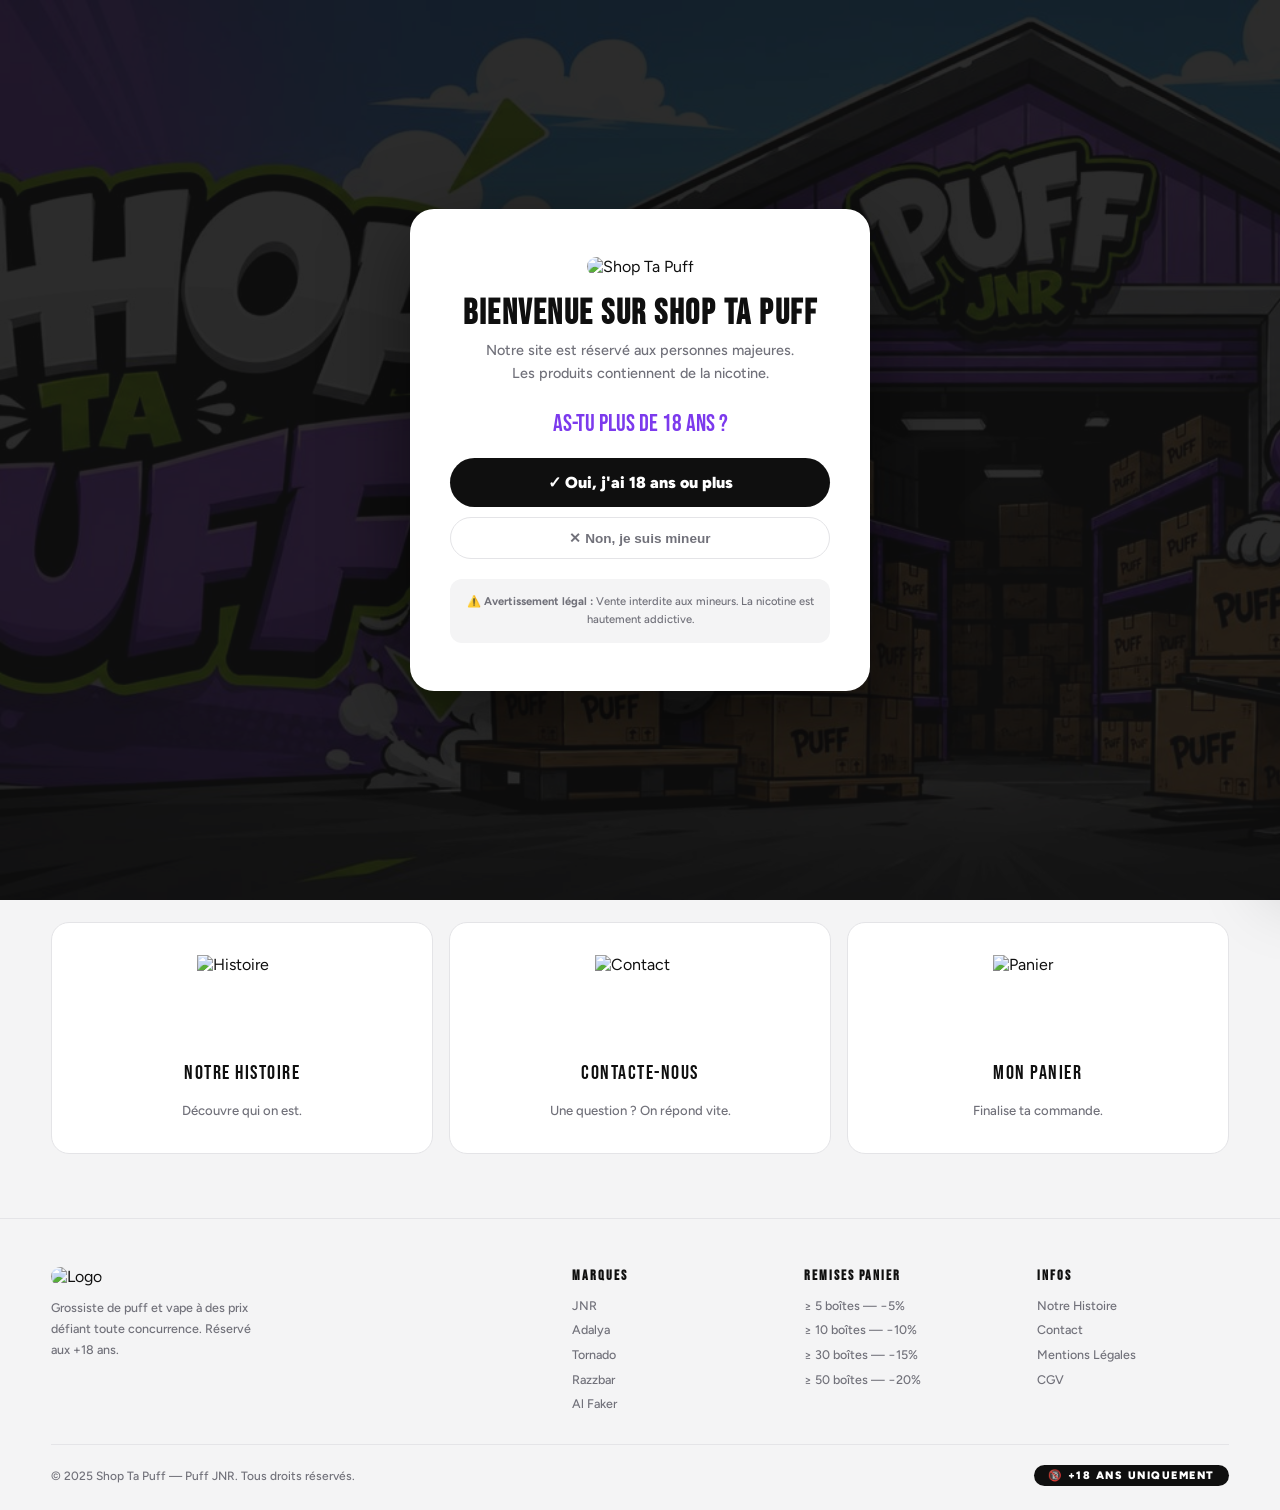
==== index.html @ 6b343ea1 "Update index.html" ====
<!DOCTYPE html>
<html lang="fr">
<head>
<meta charset="UTF-8"><meta name="viewport" content="width=device-width,initial-scale=1">
<title>Shop Ta Puff — Grossiste Puff & Vape</title>
<link href="https://fonts.googleapis.com/css2?family=Bebas+Neue&family=Figtree:wght@400;500;700;900&display=swap" rel="stylesheet">
<link rel="stylesheet" href="style.css">
</head>
<body class="locked">

<!-- AGE GATE -->
<div class="agegate" id="ageGate">
  <div class="agegate-card">
    <img class="agegate-logo" src="images/img001.jpg" alt="Shop Ta Puff">
    <h2 class="agegate-title">Bienvenue sur Shop Ta Puff</h2>
    <p class="agegate-sub">Notre site est réservé aux personnes majeures.<br>Les produits contiennent de la nicotine.</p>
    <p class="agegate-q">As-tu plus de 18 ans ?</p>
    <button class="ag-yes" onclick="acceptAge()">✓ Oui, j'ai 18 ans ou plus</button>
    <button class="ag-no" onclick="rejectAge()">✕ Non, je suis mineur</button>
    <div class="ag-warn"><strong>⚠️ Avertissement légal :</strong> Vente interdite aux mineurs. La nicotine est hautement addictive.</div>
  </div>
</div>

<!-- NAV -->
<nav id="nav">
  <div class="nl" onclick="go('home')">
    <img src="images/img001.jpg" alt="STP">
    <div><div class="nln">Shop Ta Puff</div><div class="nls">by Puff JNR</div></div>
  </div>
  <ul class="nul">
    <li><a onclick="go('home')" id="a-home" class="ac">Accueil</a></li>
    <li><a onclick="go('jnr')" id="a-jnr">JNR</a></li>
    <li><a onclick="go('adalya')" id="a-adalya">Adalya</a></li>
    <li><a onclick="go('tornado')" id="a-tornado">Tornado</a></li>
    <li><a onclick="go('razzbar')" id="a-razzbar">Razzbar</a></li>
    <li><a onclick="go('alfaker')" id="a-alfaker">Al Faker</a></li>
    <li><a onclick="go('histoire')" id="a-histoire">Histoire</a></li>
    <li><a onclick="go('contact')" id="a-contact">Contact</a></li>
  </ul>
  <div style="display:flex;align-items:center;gap:.75rem">
    <button class="ncb" onclick="openCart()">🛒 Panier<span class="nbb" id="nbb">0</span></button>
    <button class="ham" id="ham" onclick="tM()"><span></span><span></span><span></span></button>
  </div>
</nav>

<div class="mnv" id="mnv">
  <a onclick="go('home');tM()">Accueil</a>
  <a onclick="go('jnr');tM()">JNR</a>
  <a onclick="go('adalya');tM()">Adalya</a>
  <a onclick="go('tornado');tM()">Tornado</a>
  <a onclick="go('razzbar');tM()">Razzbar</a>
  <a onclick="go('alfaker');tM()">Al Faker</a>
  <a onclick="go('histoire');tM()">Notre Histoire</a>
  <a onclick="go('contact');tM()">Contact</a>
  <a onclick="go('legal');tM()" style="font-size:1.2rem;color:var(--gy)">Mentions Légales</a>
</div>

<!-- HOME -->
<div class="pg ac" id="pg-home">
  <section>
    <img class="hero-img-desk" src="images/img002.jpg" alt="Shop Ta Puff">
    <img class="hero-img-mob"  src="images/img003.jpg"  alt="Shop Ta Puff">
    <div class="hero-ctas">
      <button class="btn-pri" onclick="go('jnr')">Voir le catalogue →</button>
      <button class="btn-sec" onclick="document.getElementById('sec-marques').scrollIntoView({behavior:'smooth'})">Nos marques</button>
    </div>
  </section>

  <section class="section" id="sec-marques">
    <div class="sec-head">
      <p class="eyebrow">Nos 5 marques</p>
      <h2 class="sec-title">Choisis ta marque</h2>
      <p class="sec-sub">33 modèles • +880 goûts • Prix dégressifs automatiques sur le panier total</p>
    </div>
    <div class="bgr">
      <div class="bc" onclick="go('jnr')"><img class="bci" src="images/img004.jpg" alt="JNR"><span class="bcn">JNR</span><span class="bcd">10 modèles • 9K → 50K</span></div>
      <div class="bc" onclick="go('adalya')"><img class="bci" src="images/img005.jpg" alt="Adalya"><span class="bcn">Adalya</span><span class="bcd">6 modèles • 10K → 30K</span></div>
      <div class="bc" onclick="go('tornado')"><img class="bci" src="images/img006.jpg" alt="Tornado"><span class="bcn">Tornado</span><span class="bcd">6 modèles • 9K → 25K</span></div>
      <div class="bc" onclick="go('razzbar')"><img class="bci" src="images/img007.jpg" alt="Razzbar"><span class="bcn">Razzbar</span><span class="bcd">5 modèles • 15K → 50K</span></div>
      <div class="bc" onclick="go('alfaker')"><img class="bci" src="images/img008.jpg" alt="Al Faker"><span class="bcn">Al Faker</span><span class="bcd">6 modèles • 8K → 60K</span></div>
    </div>
  </section>

  <section class="promo-section">
    <img class="promo-img-desk" src="images/img009.jpg" alt="Tarifs dégressifs" onclick="go('jnr')">
    <img class="promo-img-mob"  src="images/img010.jpg"  alt="Tarifs dégressifs" onclick="go('jnr')">
  </section>

  <section class="section" style="background:var(--lt)">
    <div class="sec-head">
      <p class="eyebrow">Navigation</p>
      <h2 class="sec-title">On t'accompagne</h2>
    </div>
    <div class="nvg">
      <div class="nvc" onclick="go('histoire')"><img src="images/img011.jpg" alt="Histoire"><span class="nvt">Notre Histoire</span><span class="nvd">Découvre qui on est.</span></div>
      <div class="nvc" onclick="go('contact')"><img src="images/img012.jpg" alt="Contact"><span class="nvt">Contacte-nous</span><span class="nvd">Une question ? On répond vite.</span></div>
      <div class="nvc" onclick="openCart()"><img src="images/img013.jpg" alt="Panier"><span class="nvt">Mon Panier</span><span class="nvd">Finalise ta commande.</span></div>
    </div>
  </section>

  <footer>
    <div class="fg-grid">
      <div class="fb"><img src="images/img001.jpg" alt="Logo"><p>Grossiste de puff et vape à des prix défiant toute concurrence. Réservé aux +18 ans.</p></div>
      <div class="fc"><h5>Marques</h5><ul>
        <li><a onclick="go('jnr')">JNR</a></li><li><a onclick="go('adalya')">Adalya</a></li>
        <li><a onclick="go('tornado')">Tornado</a></li><li><a onclick="go('razzbar')">Razzbar</a></li>
        <li><a onclick="go('alfaker')">Al Faker</a></li>
      </ul></div>
      <div class="fc"><h5>Remises panier</h5><ul>
        <li><a>≥ 5 boîtes — −5%</a></li><li><a>≥ 10 boîtes — −10%</a></li>
        <li><a>≥ 30 boîtes — −15%</a></li><li><a>≥ 50 boîtes — −20%</a></li>
      </ul></div>
      <div class="fc"><h5>Infos</h5><ul>
        <li><a onclick="go('histoire')">Notre Histoire</a></li>
        <li><a onclick="go('contact')">Contact</a></li>
        <li><a onclick="go('legal')">Mentions Légales</a></li>
        <li><a onclick="go('legal')">CGV</a></li>
      </ul></div>
    </div>
    <div class="fbt"><p>© 2025 Shop Ta Puff — Puff JNR. Tous droits réservés.</p><span class="agb">🔞 +18 ANS UNIQUEMENT</span></div>
  </footer>
</div>


<div class="pg" id="pg-jnr">
  <div class="chd" style="background:#7C3AED"><div class="chdi">
    <img class="chl" src="images/img004.jpg" alt="JNR">
    <div class="cht">
      <div class="chbr"><a onclick="go('home')">Accueil</a> › JNR</div>
      <h1 class="chmain">JNR</h1><p class="chsub">10 modèles • Boîtes de 10</p>
    </div>
  </div></div>
  <div class="fbr"><span class="flbl">Filtrer :</span><button class="fc2 on" onclick="fi(this,'all','jnr')">Tous (10)</button><button class="fc2" onclick="fi(this,'alien','jnr')">Alien 🛸</button><button class="fc2" onclick="fi(this,'shisha','jnr')">Shisha</button><button class="fc2" onclick="fi(this,'aerox','jnr')">AeroX</button><button class="fc2" onclick="fi(this,'mega','jnr')">Mega Box</button></div>
  <div class="gw"><p class="gcn" id="cn-jnr">10 produits</p><div class="pgrid" id="gr-jnr"><div class="pc" data-b="jnr" data-s="alien" data-model="JNR 9K Alien" data-flavors="[{&quot;name&quot;: &quot;Mixed Berry&quot;, &quot;emoji&quot;: &quot;🫐🍓&quot;, &quot;cats&quot;: [&quot;fruit&quot;]}, {&quot;name&quot;: &quot;Blueberry Raspberry&quot;, &quot;emoji&quot;: &quot;🫐🍓&quot;, &quot;cats&quot;: [&quot;fruit&quot;, &quot;mix&quot;]}, {&quot;name&quot;: &quot;Blueberry Cherry Cranberry&quot;, &quot;emoji&quot;: &quot;🫐🍒&quot;, &quot;cats&quot;: [&quot;fruit&quot;, &quot;mix&quot;]}, {&quot;name&quot;: &quot;Blue Razz Cherry&quot;, &quot;emoji&quot;: &quot;🫐🍒&quot;, &quot;cats&quot;: [&quot;fruit&quot;]}, {&quot;name&quot;: &quot;Blue Razz Ice&quot;, &quot;emoji&quot;: &quot;🫐🧊&quot;, &quot;cats&quot;: [&quot;ice&quot;]}, {&quot;name&quot;: &quot;Blueberry Ice&quot;, &quot;emoji&quot;: &quot;🫐🧊&quot;, &quot;cats&quot;: [&quot;ice&quot;, &quot;fruit&quot;, &quot;mix&quot;]}, {&quot;name&quot;: &quot;Mr Blue&quot;, &quot;emoji&quot;: &quot;🫐💙&quot;, &quot;cats&quot;: [&quot;fruit&quot;]}, {&quot;name&quot;: &quot;Lemon & Lime&quot;, &quot;emoji&quot;: &quot;🍋🟢&quot;, &quot;cats&quot;: [&quot;fruit&quot;, &quot;mix&quot;]}, {&quot;name&quot;: &quot;Lemon Lime&quot;, &quot;emoji&quot;: &quot;🍋🟢&quot;, &quot;cats&quot;: [&quot;fruit&quot;, &quot;mix&quot;]}, {&quot;name&quot;: &quot;Gummy Bear&quot;, &quot;emoji&quot;: &quot;🍬🐻&quot;, &quot;cats&quot;: [&quot;bonbon&quot;]}, {&quot;name&quot;: &quot;Watermelon Lychee&quot;, &quot;emoji&quot;: &quot;🍉🌸&quot;, &quot;cats&quot;: [&quot;tropical&quot;, &quot;fruit&quot;, &quot;mix&quot;]}, {&quot;name&quot;: &quot;Watermelon Bubblegum&quot;, &quot;emoji&quot;: &quot;🍉🍬&quot;, &quot;cats&quot;: [&quot;bonbon&quot;, &quot;fruit&quot;, &quot;mix&quot;]}, {&quot;name&quot;: &quot;Strawberry Candy Ice&quot;, &quot;emoji&quot;: &quot;🍓🍬🧊&quot;, &quot;cats&quot;: [&quot;bonbon&quot;, &quot;ice&quot;, &quot;fruit&quot;, &quot;mix&quot;]}, {&quot;name&quot;: &quot;Strawberry Kiwi&quot;, &quot;emoji&quot;: &quot;🍓🥝&quot;, &quot;cats&quot;: [&quot;tropical&quot;, &quot;fruit&quot;, &quot;mix&quot;]}, {&quot;name&quot;: &quot;Strawberry Banana&quot;, &quot;emoji&quot;: &quot;🍓🍌&quot;, &quot;cats&quot;: [&quot;fruit&quot;, &quot;mix&quot;]}, {&quot;name&quot;: &quot;Strawberry Mango&quot;, &quot;emoji&quot;: &quot;🍓🥭&quot;, &quot;cats&quot;: [&quot;tropical&quot;, &quot;fruit&quot;, &quot;mix&quot;]}, {&quot;name&quot;: &quot;Strawberry Watermelon&quot;, &quot;emoji&quot;: &quot;🍓🍉&quot;, &quot;cats&quot;: [&quot;fruit&quot;, &quot;mix&quot;]}, {&quot;name&quot;: &quot;Strawberry Ice&quot;, &quot;emoji&quot;: &quot;🍓🧊&quot;, &quot;cats&quot;: [&quot;ice&quot;, &quot;fruit&quot;, &quot;mix&quot;]}, {&quot;name&quot;: &quot;Peach Mango Ice&quot;, &quot;emoji&quot;: &quot;🍑🥭🧊&quot;, &quot;cats&quot;: [&quot;ice&quot;, &quot;fruit&quot;, &quot;tropical&quot;, &quot;mix&quot;]}, {&quot;name&quot;: &quot;Peach Mango Pineapple&quot;, &quot;emoji&quot;: &quot;🍑🥭🍍&quot;, &quot;cats&quot;: [&quot;tropical&quot;, &quot;fruit&quot;, &quot;mix&quot;]}, {&quot;name&quot;: &quot;Pineapple Peach Mango&quot;, &quot;emoji&quot;: &quot;🍍🍑🥭&quot;, &quot;cats&quot;: [&quot;tropical&quot;, &quot;fruit&quot;, &quot;mix&quot;]}, {&quot;name&quot;: &quot;Mango Peach Watermelon&quot;, &quot;emoji&quot;: &quot;🥭🍑🍉&quot;, &quot;cats&quot;: [&quot;tropical&quot;, &quot;fruit&quot;, &quot;mix&quot;]}, {&quot;name&quot;: &quot;Grape Ice&quot;, &quot;emoji&quot;: &quot;🍇🧊&quot;, &quot;cats&quot;: [&quot;ice&quot;, &quot;fruit&quot;]}, {&quot;name&quot;: &quot;Cola Ice&quot;, &quot;emoji&quot;: &quot;🥤🧊&quot;, &quot;cats&quot;: [&quot;ice&quot;, &quot;boisson&quot;]}, {&quot;name&quot;: &quot;Banana Ice&quot;, &quot;emoji&quot;: &quot;🍌🧊&quot;, &quot;cats&quot;: [&quot;ice&quot;, &quot;fruit&quot;]}, {&quot;name&quot;: &quot;Lush Ice&quot;, &quot;emoji&quot;: &quot;🍉🧊&quot;, &quot;cats&quot;: [&quot;ice&quot;]}, {&quot;name&quot;: &quot;Mixed Fruit&quot;, &quot;emoji&quot;: &quot;🍓🍍🍉&quot;, &quot;cats&quot;: [&quot;fruit&quot;]}]" data-pb="32" data-box="10" data-u="3.2">
  <div class="pc-img">
    <img src="images/img014.jpg" alt="JNR 9K Alien" loading="lazy"><span class="pbdg bh">Hot 🔥</span>
    <span class="ppf">9,000 puffs</span>
  </div>
  <div class="pc-info">
    <div><div class="pc-title">JNR 9K Alien</div><div class="pc-series">Série Alien • Mesh Coil</div>
    <div class="pc-binfo">📦 Boîte de 10 • 27 goûts</div></div>
    <div class="pc-flavor">
      <div class="pc-lbl">Goût</div>
      <button class="flv-btn" onclick="openFP(this)"><span class="flv-cur">— Choisir un goût —</span><span>▾</span></button>
    </div>
    <div>
      <div class="pc-lbl">Quantité de boîtes</div>
      <div class="qty-row">
        <div class="qty-ctrl">
          <button class="qty-btn" onclick="chgQ(this,-1)">−</button>
          <span class="qty-n">1</span>
          <button class="qty-btn" onclick="chgQ(this,1)">+</button>
        </div>
        <div class="qty-info">
          <div><div class="qi-lbl">Prix unitaire</div><div class="qi-val" data-out="u">3.20€</div></div>
          <div><div class="qi-lbl">/ boîte</div><div class="qi-val" data-out="b">32.00€</div></div>
        </div>
      </div>
    </div>
    <button class="add-btn" onclick="addCart(this,'JNR 9K Alien','images/img014.jpg')">Ajouter au panier →</button>
  </div>
</div><div class="pc" data-b="jnr" data-s="alien" data-model="JNR 10K Alien" data-flavors="[{&quot;name&quot;: &quot;Mixed Berry&quot;, &quot;emoji&quot;: &quot;🫐🍓&quot;, &quot;cats&quot;: [&quot;fruit&quot;]}, {&quot;name&quot;: &quot;Blueberry Raspberry&quot;, &quot;emoji&quot;: &quot;🫐🍓&quot;, &quot;cats&quot;: [&quot;fruit&quot;, &quot;mix&quot;]}, {&quot;name&quot;: &quot;Blueberry Cherry Cranberry&quot;, &quot;emoji&quot;: &quot;🫐🍒&quot;, &quot;cats&quot;: [&quot;fruit&quot;, &quot;mix&quot;]}, {&quot;name&quot;: &quot;Blue Razz Cherry&quot;, &quot;emoji&quot;: &quot;🫐🍒&quot;, &quot;cats&quot;: [&quot;fruit&quot;]}, {&quot;name&quot;: &quot;Blue Razz Ice&quot;, &quot;emoji&quot;: &quot;🫐🧊&quot;, &quot;cats&quot;: [&quot;ice&quot;]}, {&quot;name&quot;: &quot;Blueberry Ice&quot;, &quot;emoji&quot;: &quot;🫐🧊&quot;, &quot;cats&quot;: [&quot;ice&quot;, &quot;fruit&quot;, &quot;mix&quot;]}, {&quot;name&quot;: &quot;Mr Blue&quot;, &quot;emoji&quot;: &quot;🫐💙&quot;, &quot;cats&quot;: [&quot;fruit&quot;]}, {&quot;name&quot;: &quot;Lemon & Lime&quot;, &quot;emoji&quot;: &quot;🍋🟢&quot;, &quot;cats&quot;: [&quot;fruit&quot;, &quot;mix&quot;]}, {&quot;name&quot;: &quot;Lemon Lime&quot;, &quot;emoji&quot;: &quot;🍋🟢&quot;, &quot;cats&quot;: [&quot;fruit&quot;, &quot;mix&quot;]}, {&quot;name&quot;: &quot;Gummy Bear&quot;, &quot;emoji&quot;: &quot;🍬🐻&quot;, &quot;cats&quot;: [&quot;bonbon&quot;]}, {&quot;name&quot;: &quot;Watermelon Lychee&quot;, &quot;emoji&quot;: &quot;🍉🌸&quot;, &quot;cats&quot;: [&quot;tropical&quot;, &quot;fruit&quot;, &quot;mix&quot;]}, {&quot;name&quot;: &quot;Watermelon Bubblegum&quot;, &quot;emoji&quot;: &quot;🍉🍬&quot;, &quot;cats&quot;: [&quot;bonbon&quot;, &quot;fruit&quot;, &quot;mix&quot;]}, {&quot;name&quot;: &quot;Strawberry Candy Ice&quot;, &quot;emoji&quot;: &quot;🍓🍬🧊&quot;, &quot;cats&quot;: [&quot;bonbon&quot;, &quot;ice&quot;, &quot;fruit&quot;, &quot;mix&quot;]}, {&quot;name&quot;: &quot;Strawberry Kiwi&quot;, &quot;emoji&quot;: &quot;🍓🥝&quot;, &quot;cats&quot;: [&quot;tropical&quot;, &quot;fruit&quot;, &quot;mix&quot;]}, {&quot;name&quot;: &quot;Strawberry Banana&quot;, &quot;emoji&quot;: &quot;🍓🍌&quot;, &quot;cats&quot;: [&quot;fruit&quot;, &quot;mix&quot;]}, {&quot;name&quot;: &quot;Strawberry Mango&quot;, &quot;emoji&quot;: &quot;🍓🥭&quot;, &quot;cats&quot;: [&quot;tropical&quot;, &quot;fruit&quot;, &quot;mix&quot;]}, {&quot;name&quot;: &quot;Strawberry Watermelon&quot;, &quot;emoji&quot;: &quot;🍓🍉&quot;, &quot;cats&quot;: [&quot;fruit&quot;, &quot;mix&quot;]}, {&quot;name&quot;: &quot;Strawberry Ice&quot;, &quot;emoji&quot;: &quot;🍓🧊&quot;, &quot;cats&quot;: [&quot;ice&quot;, &quot;fruit&quot;, &quot;mix&quot;]}, {&quot;name&quot;: &quot;Peach Mango Ice&quot;, &quot;emoji&quot;: &quot;🍑🥭🧊&quot;, &quot;cats&quot;: [&quot;ice&quot;, &quot;fruit&quot;, &quot;tropical&quot;, &quot;mix&quot;]}, {&quot;name&quot;: &quot;Pineapple Peach Mango&quot;, &quot;emoji&quot;: &quot;🍍🍑🥭&quot;, &quot;cats&quot;: [&quot;tropical&quot;, &quot;fruit&quot;, &quot;mix&quot;]}, {&quot;name&quot;: &quot;Mango Peach Watermelon&quot;, &quot;emoji&quot;: &quot;🥭🍑🍉&quot;, &quot;cats&quot;: [&quot;tropical&quot;, &quot;fruit&quot;, &quot;mix&quot;]}, {&quot;name&quot;: &quot;Grape Ice&quot;, &quot;emoji&quot;: &quot;🍇🧊&quot;, &quot;cats&quot;: [&quot;ice&quot;, &quot;fruit&quot;]}, {&quot;name&quot;: &quot;Cola Ice&quot;, &quot;emoji&quot;: &quot;🥤🧊&quot;, &quot;cats&quot;: [&quot;ice&quot;, &quot;boisson&quot;]}, {&quot;name&quot;: &quot;Banana Ice&quot;, &quot;emoji&quot;: &quot;🍌🧊&quot;, &quot;cats&quot;: [&quot;ice&quot;, &quot;fruit&quot;]}, {&quot;name&quot;: &quot;Lush Ice&quot;, &quot;emoji&quot;: &quot;🍉🧊&quot;, &quot;cats&quot;: [&quot;ice&quot;]}, {&quot;name&quot;: &quot;Rainbow Candy&quot;, &quot;emoji&quot;: &quot;🌈🍬&quot;, &quot;cats&quot;: [&quot;bonbon&quot;]}]" data-pb="36" data-box="10" data-u="3.6">
  <div class="pc-img">
    <img src="images/img015.jpg" alt="JNR 10K Alien" loading="lazy"><span class="pbdg bn">Nouveau</span>
    <span class="ppf">10,000 puffs</span>
  </div>
  <div class="pc-info">
    <div><div class="pc-title">JNR 10K Alien</div><div class="pc-series">Série Alien • 650mAh</div>
    <div class="pc-binfo">📦 Boîte de 10 • 26 goûts</div></div>
    <div class="pc-flavor">
      <div class="pc-lbl">Goût</div>
      <button class="flv-btn" onclick="openFP(this)"><span class="flv-cur">— Choisir un goût —</span><span>▾</span></button>
    </div>
    <div>
      <div class="pc-lbl">Quantité de boîtes</div>
      <div class="qty-row">
        <div class="qty-ctrl">
          <button class="qty-btn" onclick="chgQ(this,-1)">−</button>
          <span class="qty-n">1</span>
          <button class="qty-btn" onclick="chgQ(this,1)">+</button>
        </div>
        <div class="qty-info">
          <div><div class="qi-lbl">Prix unitaire</div><div class="qi-val" data-out="u">3.60€</div></div>
          <div><div class="qi-lbl">/ boîte</div><div class="qi-val" data-out="b">36.00€</div></div>
        </div>
      </div>
    </div>
    <button class="add-btn" onclick="addCart(this,'JNR 10K Alien','images/img015.jpg')">Ajouter au panier →</button>
  </div>
</div><div class="pc" data-b="jnr" data-s="shisha" data-model="JNR 12K Shisha" data-flavors="[{&quot;name&quot;: &quot;Love 66&quot;, &quot;emoji&quot;: &quot;💜🍉🍓&quot;, &quot;cats&quot;: [&quot;chicha&quot;]}, {&quot;name&quot;: &quot;Magic Love&quot;, &quot;emoji&quot;: &quot;💜🍓&quot;, &quot;cats&quot;: [&quot;chicha&quot;]}, {&quot;name&quot;: &quot;Lady Killer&quot;, &quot;emoji&quot;: &quot;🍑🥭🌿&quot;, &quot;cats&quot;: [&quot;chicha&quot;]}, {&quot;name&quot;: &quot;Lady Killa&quot;, &quot;emoji&quot;: &quot;🍑🥭🌿&quot;, &quot;cats&quot;: [&quot;chicha&quot;]}, {&quot;name&quot;: &quot;Hawaii&quot;, &quot;emoji&quot;: &quot;🍍🥭🌴&quot;, &quot;cats&quot;: [&quot;tropical&quot;, &quot;chicha&quot;]}, {&quot;name&quot;: &quot;Blue Melon&quot;, &quot;emoji&quot;: &quot;🫐🍈&quot;, &quot;cats&quot;: [&quot;fruit&quot;, &quot;chicha&quot;]}, {&quot;name&quot;: &quot;Blueberry Mint&quot;, &quot;emoji&quot;: &quot;🫐🌿&quot;, &quot;cats&quot;: [&quot;fruit&quot;, &quot;menthe&quot;, &quot;chicha&quot;, &quot;mix&quot;]}, {&quot;name&quot;: &quot;Blueberry On Ice&quot;, &quot;emoji&quot;: &quot;🫐🧊&quot;, &quot;cats&quot;: [&quot;ice&quot;, &quot;fruit&quot;, &quot;mix&quot;]}, {&quot;name&quot;: &quot;Blueberry Gum&quot;, &quot;emoji&quot;: &quot;🫐🍬&quot;, &quot;cats&quot;: [&quot;fruit&quot;, &quot;mix&quot;]}, {&quot;name&quot;: &quot;Blueberry Raspberry&quot;, &quot;emoji&quot;: &quot;🫐🍓&quot;, &quot;cats&quot;: [&quot;fruit&quot;, &quot;mix&quot;]}, {&quot;name&quot;: &quot;Blue Razz Ice&quot;, &quot;emoji&quot;: &quot;🫐🧊&quot;, &quot;cats&quot;: [&quot;ice&quot;]}, {&quot;name&quot;: &quot;Blue Razz Cherry&quot;, &quot;emoji&quot;: &quot;🫐🍒&quot;, &quot;cats&quot;: [&quot;fruit&quot;]}, {&quot;name&quot;: &quot;Mango Banana&quot;, &quot;emoji&quot;: &quot;🥭🍌&quot;, &quot;cats&quot;: [&quot;tropical&quot;, &quot;fruit&quot;, &quot;mix&quot;]}, {&quot;name&quot;: &quot;Mango Ice&quot;, &quot;emoji&quot;: &quot;🥭🧊&quot;, &quot;cats&quot;: [&quot;ice&quot;, &quot;fruit&quot;, &quot;tropical&quot;]}, {&quot;name&quot;: &quot;Peach Ice&quot;, &quot;emoji&quot;: &quot;🍑🧊&quot;, &quot;cats&quot;: [&quot;ice&quot;, &quot;fruit&quot;]}, {&quot;name&quot;: &quot;Peach Mango Ice&quot;, &quot;emoji&quot;: &quot;🍑🥭🧊&quot;, &quot;cats&quot;: [&quot;ice&quot;, &quot;fruit&quot;, &quot;tropical&quot;, &quot;mix&quot;]}, {&quot;name&quot;: &quot;Watermelon Ice&quot;, &quot;emoji&quot;: &quot;🍉🧊&quot;, &quot;cats&quot;: [&quot;ice&quot;, &quot;fruit&quot;, &quot;mix&quot;]}, {&quot;name&quot;: &quot;Watermelon Bubblegum&quot;, &quot;emoji&quot;: &quot;🍉🍬&quot;, &quot;cats&quot;: [&quot;bonbon&quot;, &quot;fruit&quot;, &quot;mix&quot;]}, {&quot;name&quot;: &quot;Strawberry Kiwi&quot;, &quot;emoji&quot;: &quot;🍓🥝&quot;, &quot;cats&quot;: [&quot;tropical&quot;, &quot;fruit&quot;, &quot;mix&quot;]}, {&quot;name&quot;: &quot;Strawberry Ice&quot;, &quot;emoji&quot;: &quot;🍓🧊&quot;, &quot;cats&quot;: [&quot;ice&quot;, &quot;fruit&quot;, &quot;mix&quot;]}, {&quot;name&quot;: &quot;Strawberry Banana&quot;, &quot;emoji&quot;: &quot;🍓🍌&quot;, &quot;cats&quot;: [&quot;fruit&quot;, &quot;mix&quot;]}, {&quot;name&quot;: &quot;Cherry&quot;, &quot;emoji&quot;: &quot;🍒&quot;, &quot;cats&quot;: [&quot;fruit&quot;]}, {&quot;name&quot;: &quot;Cherry Ice&quot;, &quot;emoji&quot;: &quot;🍒🧊&quot;, &quot;cats&quot;: [&quot;ice&quot;, &quot;fruit&quot;]}, {&quot;name&quot;: &quot;Grape Ice&quot;, &quot;emoji&quot;: &quot;🍇🧊&quot;, &quot;cats&quot;: [&quot;ice&quot;, &quot;fruit&quot;]}, {&quot;name&quot;: &quot;Cola Ice&quot;, &quot;emoji&quot;: &quot;🥤🧊&quot;, &quot;cats&quot;: [&quot;ice&quot;, &quot;boisson&quot;]}, {&quot;name&quot;: &quot;Lemon Mint&quot;, &quot;emoji&quot;: &quot;🍋🌿&quot;, &quot;cats&quot;: [&quot;fruit&quot;, &quot;menthe&quot;]}, {&quot;name&quot;: &quot;Mint&quot;, &quot;emoji&quot;: &quot;🌿&quot;, &quot;cats&quot;: [&quot;menthe&quot;]}, {&quot;name&quot;: &quot;Cool Mint&quot;, &quot;emoji&quot;: &quot;🌿❄️&quot;, &quot;cats&quot;: [&quot;ice&quot;, &quot;menthe&quot;]}, {&quot;name&quot;: &quot;Gum Mint&quot;, &quot;emoji&quot;: &quot;🍬🌿&quot;, &quot;cats&quot;: [&quot;bonbon&quot;, &quot;menthe&quot;]}]" data-pb="36" data-box="10" data-u="3.6">
  <div class="pc-img">
    <img src="images/img016.jpg" alt="JNR 12K Shisha" loading="lazy"><span class="pbdg bt">Top vente</span>
    <span class="ppf">12,000 puffs</span>
  </div>
  <div class="pc-info">
    <div><div class="pc-title">JNR 12K Shisha</div><div class="pc-series">Hookah • Mesh Coil</div>
    <div class="pc-binfo">📦 Boîte de 10 • 29 goûts</div></div>
    <div class="pc-flavor">
      <div class="pc-lbl">Goût</div>
      <button class="flv-btn" onclick="openFP(this)"><span class="flv-cur">— Choisir un goût —</span><span>▾</span></button>
    </div>
    <div>
      <div class="pc-lbl">Quantité de boîtes</div>
      <div class="qty-row">
        <div class="qty-ctrl">
          <button class="qty-btn" onclick="chgQ(this,-1)">−</button>
          <span class="qty-n">1</span>
          <button class="qty-btn" onclick="chgQ(this,1)">+</button>
        </div>
        <div class="qty-info">
          <div><div class="qi-lbl">Prix unitaire</div><div class="qi-val" data-out="u">3.60€</div></div>
          <div><div class="qi-lbl">/ boîte</div><div class="qi-val" data-out="b">36.00€</div></div>
        </div>
      </div>
    </div>
    <button class="add-btn" onclick="addCart(this,'JNR 12K Shisha','images/img016.jpg')">Ajouter au panier →</button>
  </div>
</div><div class="pc" data-b="jnr" data-s="aerox" data-model="JNR 16K" data-flavors="[{&quot;name&quot;: &quot;Sakura Grape&quot;, &quot;emoji&quot;: &quot;🍇🌸&quot;, &quot;cats&quot;: [&quot;fruit&quot;]}, {&quot;name&quot;: &quot;Grape Ice&quot;, &quot;emoji&quot;: &quot;🍇🧊&quot;, &quot;cats&quot;: [&quot;ice&quot;, &quot;fruit&quot;]}, {&quot;name&quot;: &quot;Watermelon Ice&quot;, &quot;emoji&quot;: &quot;🍉🧊&quot;, &quot;cats&quot;: [&quot;ice&quot;, &quot;fruit&quot;, &quot;mix&quot;]}, {&quot;name&quot;: &quot;Watermelon Bubblegum&quot;, &quot;emoji&quot;: &quot;🍉🍬&quot;, &quot;cats&quot;: [&quot;bonbon&quot;, &quot;fruit&quot;, &quot;mix&quot;]}, {&quot;name&quot;: &quot;Watermelon Strawberry&quot;, &quot;emoji&quot;: &quot;🍉🍓&quot;, &quot;cats&quot;: [&quot;fruit&quot;, &quot;mix&quot;]}, {&quot;name&quot;: &quot;Blue Razz Ice&quot;, &quot;emoji&quot;: &quot;🫐🧊&quot;, &quot;cats&quot;: [&quot;ice&quot;]}, {&quot;name&quot;: &quot;Blue Razz Cherry&quot;, &quot;emoji&quot;: &quot;🫐🍒&quot;, &quot;cats&quot;: [&quot;fruit&quot;]}, {&quot;name&quot;: &quot;Blueberry Raspberry&quot;, &quot;emoji&quot;: &quot;🫐🍓&quot;, &quot;cats&quot;: [&quot;fruit&quot;, &quot;mix&quot;]}, {&quot;name&quot;: &quot;Blueberry Raspberry Cherry&quot;, &quot;emoji&quot;: &quot;🫐🍓🍒&quot;, &quot;cats&quot;: [&quot;fruit&quot;, &quot;mix&quot;]}, {&quot;name&quot;: &quot;Mixed Berries&quot;, &quot;emoji&quot;: &quot;🫐🍓&quot;, &quot;cats&quot;: [&quot;fruit&quot;]}, {&quot;name&quot;: &quot;Berry Burst&quot;, &quot;emoji&quot;: &quot;🫐💥&quot;, &quot;cats&quot;: [&quot;fruit&quot;]}, {&quot;name&quot;: &quot;Mango Passion Fruit&quot;, &quot;emoji&quot;: &quot;🥭🌴&quot;, &quot;cats&quot;: [&quot;tropical&quot;, &quot;fruit&quot;]}, {&quot;name&quot;: &quot;Mango Peach&quot;, &quot;emoji&quot;: &quot;🥭🍑&quot;, &quot;cats&quot;: [&quot;tropical&quot;, &quot;fruit&quot;, &quot;mix&quot;]}, {&quot;name&quot;: &quot;Mango Peach Watermelon&quot;, &quot;emoji&quot;: &quot;🥭🍑🍉&quot;, &quot;cats&quot;: [&quot;tropical&quot;, &quot;fruit&quot;, &quot;mix&quot;]}, {&quot;name&quot;: &quot;Strawberry Mango Peach&quot;, &quot;emoji&quot;: &quot;🍓🥭🍑&quot;, &quot;cats&quot;: [&quot;tropical&quot;, &quot;fruit&quot;, &quot;mix&quot;]}, {&quot;name&quot;: &quot;Strawberry Kiwi&quot;, &quot;emoji&quot;: &quot;🍓🥝&quot;, &quot;cats&quot;: [&quot;tropical&quot;, &quot;fruit&quot;, &quot;mix&quot;]}, {&quot;name&quot;: &quot;Strawberry Banana&quot;, &quot;emoji&quot;: &quot;🍓🍌&quot;, &quot;cats&quot;: [&quot;fruit&quot;, &quot;mix&quot;]}, {&quot;name&quot;: &quot;Strawberry Ice&quot;, &quot;emoji&quot;: &quot;🍓🧊&quot;, &quot;cats&quot;: [&quot;ice&quot;, &quot;fruit&quot;, &quot;mix&quot;]}, {&quot;name&quot;: &quot;Peach Ice&quot;, &quot;emoji&quot;: &quot;🍑🧊&quot;, &quot;cats&quot;: [&quot;ice&quot;, &quot;fruit&quot;]}, {&quot;name&quot;: &quot;Peach Mango Ice&quot;, &quot;emoji&quot;: &quot;🍑🥭🧊&quot;, &quot;cats&quot;: [&quot;ice&quot;, &quot;fruit&quot;, &quot;tropical&quot;, &quot;mix&quot;]}, {&quot;name&quot;: &quot;Cola Ice&quot;, &quot;emoji&quot;: &quot;🥤🧊&quot;, &quot;cats&quot;: [&quot;ice&quot;, &quot;boisson&quot;]}, {&quot;name&quot;: &quot;Lemon Lime&quot;, &quot;emoji&quot;: &quot;🍋🟢&quot;, &quot;cats&quot;: [&quot;fruit&quot;, &quot;mix&quot;]}, {&quot;name&quot;: &quot;Pineapple Ice&quot;, &quot;emoji&quot;: &quot;🍍🧊&quot;, &quot;cats&quot;: [&quot;ice&quot;, &quot;fruit&quot;, &quot;tropical&quot;, &quot;mix&quot;]}, {&quot;name&quot;: &quot;Pineapple Mango&quot;, &quot;emoji&quot;: &quot;🍍🥭&quot;, &quot;cats&quot;: [&quot;tropical&quot;, &quot;fruit&quot;, &quot;mix&quot;]}, {&quot;name&quot;: &quot;Lush Ice&quot;, &quot;emoji&quot;: &quot;🍉🧊&quot;, &quot;cats&quot;: [&quot;ice&quot;]}, {&quot;name&quot;: &quot;Mint&quot;, &quot;emoji&quot;: &quot;🌿&quot;, &quot;cats&quot;: [&quot;menthe&quot;]}, {&quot;name&quot;: &quot;Cool Mint&quot;, &quot;emoji&quot;: &quot;🌿❄️&quot;, &quot;cats&quot;: [&quot;ice&quot;, &quot;menthe&quot;]}]" data-pb="48" data-box="10" data-u="4.8">
  <div class="pc-img">
    <img src="images/img017.jpg" alt="JNR 16K" loading="lazy"><span class="pbdg bn">Nouveau</span>
    <span class="ppf">16,000 puffs</span>
  </div>
  <div class="pc-info">
    <div><div class="pc-title">JNR 16K</div><div class="pc-series">Écran digital • Mesh Coil</div>
    <div class="pc-binfo">📦 Boîte de 10 • 27 goûts</div></div>
    <div class="pc-flavor">
      <div class="pc-lbl">Goût</div>
      <button class="flv-btn" onclick="openFP(this)"><span class="flv-cur">— Choisir un goût —</span><span>▾</span></button>
    </div>
    <div>
      <div class="pc-lbl">Quantité de boîtes</div>
      <div class="qty-row">
        <div class="qty-ctrl">
          <button class="qty-btn" onclick="chgQ(this,-1)">−</button>
          <span class="qty-n">1</span>
          <button class="qty-btn" onclick="chgQ(this,1)">+</button>
        </div>
        <div class="qty-info">
          <div><div class="qi-lbl">Prix unitaire</div><div class="qi-val" data-out="u">4.80€</div></div>
          <div><div class="qi-lbl">/ boîte</div><div class="qi-val" data-out="b">48.00€</div></div>
        </div>
      </div>
    </div>
    <button class="add-btn" onclick="addCart(this,'JNR 16K','images/img017.jpg')">Ajouter au panier →</button>
  </div>
</div><div class="pc" data-b="jnr" data-s="aerox" data-model="JNR 18K" data-flavors="[{&quot;name&quot;: &quot;Peach Ice&quot;, &quot;emoji&quot;: &quot;🍑🧊&quot;, &quot;cats&quot;: [&quot;ice&quot;, &quot;fruit&quot;]}, {&quot;name&quot;: &quot;Berry Burst&quot;, &quot;emoji&quot;: &quot;🫐💥&quot;, &quot;cats&quot;: [&quot;fruit&quot;]}, {&quot;name&quot;: &quot;Strawberry Banana&quot;, &quot;emoji&quot;: &quot;🍓🍌&quot;, &quot;cats&quot;: [&quot;fruit&quot;, &quot;mix&quot;]}, {&quot;name&quot;: &quot;Cola Ice&quot;, &quot;emoji&quot;: &quot;🥤🧊&quot;, &quot;cats&quot;: [&quot;ice&quot;, &quot;boisson&quot;]}, {&quot;name&quot;: &quot;Blue Razz Ice&quot;, &quot;emoji&quot;: &quot;🫐🧊&quot;, &quot;cats&quot;: [&quot;ice&quot;]}, {&quot;name&quot;: &quot;Blue Razz Cherry&quot;, &quot;emoji&quot;: &quot;🫐🍒&quot;, &quot;cats&quot;: [&quot;fruit&quot;]}, {&quot;name&quot;: &quot;Blueberry Raspberry&quot;, &quot;emoji&quot;: &quot;🫐🍓&quot;, &quot;cats&quot;: [&quot;fruit&quot;, &quot;mix&quot;]}, {&quot;name&quot;: &quot;Blueberry Raspberry Cherry&quot;, &quot;emoji&quot;: &quot;🫐🍓🍒&quot;, &quot;cats&quot;: [&quot;fruit&quot;, &quot;mix&quot;]}, {&quot;name&quot;: &quot;Blueberry Sour Raspberry&quot;, &quot;emoji&quot;: &quot;🫐🍓⚡&quot;, &quot;cats&quot;: [&quot;fruit&quot;, &quot;mix&quot;]}, {&quot;name&quot;: &quot;Mixed Berries&quot;, &quot;emoji&quot;: &quot;🫐🍓&quot;, &quot;cats&quot;: [&quot;fruit&quot;]}, {&quot;name&quot;: &quot;Tangy Fruit Berries&quot;, &quot;emoji&quot;: &quot;🫐⚡&quot;, &quot;cats&quot;: [&quot;fruit&quot;]}, {&quot;name&quot;: &quot;Cherry Berry&quot;, &quot;emoji&quot;: &quot;🍒🫐&quot;, &quot;cats&quot;: [&quot;fruit&quot;, &quot;mix&quot;]}, {&quot;name&quot;: &quot;Strawberry Kiwi&quot;, &quot;emoji&quot;: &quot;🍓🥝&quot;, &quot;cats&quot;: [&quot;tropical&quot;, &quot;fruit&quot;, &quot;mix&quot;]}, {&quot;name&quot;: &quot;Strawberry Ice&quot;, &quot;emoji&quot;: &quot;🍓🧊&quot;, &quot;cats&quot;: [&quot;ice&quot;, &quot;fruit&quot;, &quot;mix&quot;]}, {&quot;name&quot;: &quot;Strawberry Watermelon&quot;, &quot;emoji&quot;: &quot;🍓🍉&quot;, &quot;cats&quot;: [&quot;fruit&quot;, &quot;mix&quot;]}, {&quot;name&quot;: &quot;Watermelon Ice&quot;, &quot;emoji&quot;: &quot;🍉🧊&quot;, &quot;cats&quot;: [&quot;ice&quot;, &quot;fruit&quot;, &quot;mix&quot;]}, {&quot;name&quot;: &quot;Watermelon Bubblegum&quot;, &quot;emoji&quot;: &quot;🍉🍬&quot;, &quot;cats&quot;: [&quot;bonbon&quot;, &quot;fruit&quot;, &quot;mix&quot;]}, {&quot;name&quot;: &quot;Mango Passion Fruit&quot;, &quot;emoji&quot;: &quot;🥭🌴&quot;, &quot;cats&quot;: [&quot;tropical&quot;, &quot;fruit&quot;]}, {&quot;name&quot;: &quot;Mango Peach Watermelon&quot;, &quot;emoji&quot;: &quot;🥭🍑🍉&quot;, &quot;cats&quot;: [&quot;tropical&quot;, &quot;fruit&quot;, &quot;mix&quot;]}, {&quot;name&quot;: &quot;Mango Ice&quot;, &quot;emoji&quot;: &quot;🥭🧊&quot;, &quot;cats&quot;: [&quot;ice&quot;, &quot;fruit&quot;, &quot;tropical&quot;]}, {&quot;name&quot;: &quot;Peach Mango Ice&quot;, &quot;emoji&quot;: &quot;🍑🥭🧊&quot;, &quot;cats&quot;: [&quot;ice&quot;, &quot;fruit&quot;, &quot;tropical&quot;, &quot;mix&quot;]}, {&quot;name&quot;: &quot;Pineapple Peach Mango&quot;, &quot;emoji&quot;: &quot;🍍🍑🥭&quot;, &quot;cats&quot;: [&quot;tropical&quot;, &quot;fruit&quot;, &quot;mix&quot;]}, {&quot;name&quot;: &quot;Pineapple Mango&quot;, &quot;emoji&quot;: &quot;🍍🥭&quot;, &quot;cats&quot;: [&quot;tropical&quot;, &quot;fruit&quot;, &quot;mix&quot;]}, {&quot;name&quot;: &quot;Sakura Grape&quot;, &quot;emoji&quot;: &quot;🍇🌸&quot;, &quot;cats&quot;: [&quot;fruit&quot;]}, {&quot;name&quot;: &quot;Grape Ice&quot;, &quot;emoji&quot;: &quot;🍇🧊&quot;, &quot;cats&quot;: [&quot;ice&quot;, &quot;fruit&quot;]}, {&quot;name&quot;: &quot;Cherry Cola&quot;, &quot;emoji&quot;: &quot;🍒🥤&quot;, &quot;cats&quot;: [&quot;fruit&quot;, &quot;boisson&quot;]}, {&quot;name&quot;: &quot;Lemon Lime&quot;, &quot;emoji&quot;: &quot;🍋🟢&quot;, &quot;cats&quot;: [&quot;fruit&quot;, &quot;mix&quot;]}, {&quot;name&quot;: &quot;Lemon Mint&quot;, &quot;emoji&quot;: &quot;🍋🌿&quot;, &quot;cats&quot;: [&quot;fruit&quot;, &quot;menthe&quot;]}, {&quot;name&quot;: &quot;Banana Ice&quot;, &quot;emoji&quot;: &quot;🍌🧊&quot;, &quot;cats&quot;: [&quot;ice&quot;, &quot;fruit&quot;]}, {&quot;name&quot;: &quot;Lush Ice&quot;, &quot;emoji&quot;: &quot;🍉🧊&quot;, &quot;cats&quot;: [&quot;ice&quot;]}, {&quot;name&quot;: &quot;Gummy Bear&quot;, &quot;emoji&quot;: &quot;🍬🐻&quot;, &quot;cats&quot;: [&quot;bonbon&quot;]}, {&quot;name&quot;: &quot;Rainbow Candy&quot;, &quot;emoji&quot;: &quot;🌈🍬&quot;, &quot;cats&quot;: [&quot;bonbon&quot;]}, {&quot;name&quot;: &quot;Mint&quot;, &quot;emoji&quot;: &quot;🌿&quot;, &quot;cats&quot;: [&quot;menthe&quot;]}, {&quot;name&quot;: &quot;Cool Mint&quot;, &quot;emoji&quot;: &quot;🌿❄️&quot;, &quot;cats&quot;: [&quot;ice&quot;, &quot;menthe&quot;]}, {&quot;name&quot;: &quot;Love 66&quot;, &quot;emoji&quot;: &quot;💜🍉🍓&quot;, &quot;cats&quot;: [&quot;chicha&quot;]}]" data-pb="52" data-box="10" data-u="5.2">
  <div class="pc-img">
    <img src="images/img018.jpg" alt="JNR 18K" loading="lazy"><span class="pbdg bh">Hot 🔥</span>
    <span class="ppf">18,000 puffs</span>
  </div>
  <div class="pc-info">
    <div><div class="pc-title">JNR 18K</div><div class="pc-series">Falcon-X • 850mAh</div>
    <div class="pc-binfo">📦 Boîte de 10 • 35 goûts</div></div>
    <div class="pc-flavor">
      <div class="pc-lbl">Goût</div>
      <button class="flv-btn" onclick="openFP(this)"><span class="flv-cur">— Choisir un goût —</span><span>▾</span></button>
    </div>
    <div>
      <div class="pc-lbl">Quantité de boîtes</div>
      <div class="qty-row">
        <div class="qty-ctrl">
          <button class="qty-btn" onclick="chgQ(this,-1)">−</button>
          <span class="qty-n">1</span>
          <button class="qty-btn" onclick="chgQ(this,1)">+</button>
        </div>
        <div class="qty-info">
          <div><div class="qi-lbl">Prix unitaire</div><div class="qi-val" data-out="u">5.20€</div></div>
          <div><div class="qi-lbl">/ boîte</div><div class="qi-val" data-out="b">52.00€</div></div>
        </div>
      </div>
    </div>
    <button class="add-btn" onclick="addCart(this,'JNR 18K','images/img018.jpg')">Ajouter au panier →</button>
  </div>
</div><div class="pc" data-b="jnr" data-s="shisha" data-model="JNR 22K Shisha Max" data-flavors="[{&quot;name&quot;: &quot;Love 66&quot;, &quot;emoji&quot;: &quot;💜🍉🍓&quot;, &quot;cats&quot;: [&quot;chicha&quot;]}, {&quot;name&quot;: &quot;Magic Love&quot;, &quot;emoji&quot;: &quot;💜🍓&quot;, &quot;cats&quot;: [&quot;chicha&quot;]}, {&quot;name&quot;: &quot;Lady Killer&quot;, &quot;emoji&quot;: &quot;🍑🥭🌿&quot;, &quot;cats&quot;: [&quot;chicha&quot;]}, {&quot;name&quot;: &quot;Lady Killa&quot;, &quot;emoji&quot;: &quot;🍑🥭🌿&quot;, &quot;cats&quot;: [&quot;chicha&quot;]}, {&quot;name&quot;: &quot;Hawaii&quot;, &quot;emoji&quot;: &quot;🍍🥭🌴&quot;, &quot;cats&quot;: [&quot;tropical&quot;, &quot;chicha&quot;]}, {&quot;name&quot;: &quot;Blue Melon&quot;, &quot;emoji&quot;: &quot;🫐🍈&quot;, &quot;cats&quot;: [&quot;fruit&quot;, &quot;chicha&quot;]}, {&quot;name&quot;: &quot;Blueberry Mint&quot;, &quot;emoji&quot;: &quot;🫐🌿&quot;, &quot;cats&quot;: [&quot;fruit&quot;, &quot;menthe&quot;, &quot;chicha&quot;, &quot;mix&quot;]}, {&quot;name&quot;: &quot;Blueberry Mint Candy&quot;, &quot;emoji&quot;: &quot;🫐🌿🍬&quot;, &quot;cats&quot;: [&quot;menthe&quot;, &quot;bonbon&quot;, &quot;mix&quot;, &quot;fruit&quot;, &quot;chicha&quot;]}, {&quot;name&quot;: &quot;Blueberry On Ice&quot;, &quot;emoji&quot;: &quot;🫐🧊&quot;, &quot;cats&quot;: [&quot;ice&quot;, &quot;fruit&quot;, &quot;mix&quot;]}, {&quot;name&quot;: &quot;Blue Razz Cherry&quot;, &quot;emoji&quot;: &quot;🫐🍒&quot;, &quot;cats&quot;: [&quot;fruit&quot;]}, {&quot;name&quot;: &quot;Blue Razz Ice&quot;, &quot;emoji&quot;: &quot;🫐🧊&quot;, &quot;cats&quot;: [&quot;ice&quot;]}, {&quot;name&quot;: &quot;Mango Banana&quot;, &quot;emoji&quot;: &quot;🥭🍌&quot;, &quot;cats&quot;: [&quot;tropical&quot;, &quot;fruit&quot;, &quot;mix&quot;]}, {&quot;name&quot;: &quot;Mango Ice&quot;, &quot;emoji&quot;: &quot;🥭🧊&quot;, &quot;cats&quot;: [&quot;ice&quot;, &quot;fruit&quot;, &quot;tropical&quot;]}, {&quot;name&quot;: &quot;Peach Ice&quot;, &quot;emoji&quot;: &quot;🍑🧊&quot;, &quot;cats&quot;: [&quot;ice&quot;, &quot;fruit&quot;]}, {&quot;name&quot;: &quot;Watermelon Ice&quot;, &quot;emoji&quot;: &quot;🍉🧊&quot;, &quot;cats&quot;: [&quot;ice&quot;, &quot;fruit&quot;, &quot;mix&quot;]}, {&quot;name&quot;: &quot;Watermelon Bubblegum&quot;, &quot;emoji&quot;: &quot;🍉🍬&quot;, &quot;cats&quot;: [&quot;bonbon&quot;, &quot;fruit&quot;, &quot;mix&quot;]}, {&quot;name&quot;: &quot;Strawberry Kiwi&quot;, &quot;emoji&quot;: &quot;🍓🥝&quot;, &quot;cats&quot;: [&quot;tropical&quot;, &quot;fruit&quot;, &quot;mix&quot;]}, {&quot;name&quot;: &quot;Strawberry Ice&quot;, &quot;emoji&quot;: &quot;🍓🧊&quot;, &quot;cats&quot;: [&quot;ice&quot;, &quot;fruit&quot;, &quot;mix&quot;]}, {&quot;name&quot;: &quot;Cherry&quot;, &quot;emoji&quot;: &quot;🍒&quot;, &quot;cats&quot;: [&quot;fruit&quot;]}, {&quot;name&quot;: &quot;Cherry Ice&quot;, &quot;emoji&quot;: &quot;🍒🧊&quot;, &quot;cats&quot;: [&quot;ice&quot;, &quot;fruit&quot;]}, {&quot;name&quot;: &quot;Grape Ice&quot;, &quot;emoji&quot;: &quot;🍇🧊&quot;, &quot;cats&quot;: [&quot;ice&quot;, &quot;fruit&quot;]}, {&quot;name&quot;: &quot;Cola Ice&quot;, &quot;emoji&quot;: &quot;🥤🧊&quot;, &quot;cats&quot;: [&quot;ice&quot;, &quot;boisson&quot;]}, {&quot;name&quot;: &quot;Lemon Mint&quot;, &quot;emoji&quot;: &quot;🍋🌿&quot;, &quot;cats&quot;: [&quot;fruit&quot;, &quot;menthe&quot;]}, {&quot;name&quot;: &quot;Mint&quot;, &quot;emoji&quot;: &quot;🌿&quot;, &quot;cats&quot;: [&quot;menthe&quot;]}, {&quot;name&quot;: &quot;Cool Mint&quot;, &quot;emoji&quot;: &quot;🌿❄️&quot;, &quot;cats&quot;: [&quot;ice&quot;, &quot;menthe&quot;]}, {&quot;name&quot;: &quot;Gum Mint&quot;, &quot;emoji&quot;: &quot;🍬🌿&quot;, &quot;cats&quot;: [&quot;bonbon&quot;, &quot;menthe&quot;]}]" data-pb="48" data-box="10" data-u="4.8">
  <div class="pc-img">
    <img src="images/img019.jpg" alt="JNR 22K Shisha Max" loading="lazy"><span class="pbdg bt">Top vente</span>
    <span class="ppf">22,000 puffs</span>
  </div>
  <div class="pc-info">
    <div><div class="pc-title">JNR 22K Shisha Max</div><div class="pc-series">Hookah MAX • Écran</div>
    <div class="pc-binfo">📦 Boîte de 10 • 26 goûts</div></div>
    <div class="pc-flavor">
      <div class="pc-lbl">Goût</div>
      <button class="flv-btn" onclick="openFP(this)"><span class="flv-cur">— Choisir un goût —</span><span>▾</span></button>
    </div>
    <div>
      <div class="pc-lbl">Quantité de boîtes</div>
      <div class="qty-row">
        <div class="qty-ctrl">
          <button class="qty-btn" onclick="chgQ(this,-1)">−</button>
          <span class="qty-n">1</span>
          <button class="qty-btn" onclick="chgQ(this,1)">+</button>
        </div>
        <div class="qty-info">
          <div><div class="qi-lbl">Prix unitaire</div><div class="qi-val" data-out="u">4.80€</div></div>
          <div><div class="qi-lbl">/ boîte</div><div class="qi-val" data-out="b">48.00€</div></div>
        </div>
      </div>
    </div>
    <button class="add-btn" onclick="addCart(this,'JNR 22K Shisha Max','images/img019.jpg')">Ajouter au panier →</button>
  </div>
</div><div class="pc" data-b="jnr" data-s="aerox" data-model="JNR 28K" data-flavors="[{&quot;name&quot;: &quot;Strawberry Kiwi&quot;, &quot;emoji&quot;: &quot;🍓🥝&quot;, &quot;cats&quot;: [&quot;tropical&quot;, &quot;fruit&quot;, &quot;mix&quot;]}, {&quot;name&quot;: &quot;Strawberry Banana&quot;, &quot;emoji&quot;: &quot;🍓🍌&quot;, &quot;cats&quot;: [&quot;fruit&quot;, &quot;mix&quot;]}, {&quot;name&quot;: &quot;Strawberry Ice&quot;, &quot;emoji&quot;: &quot;🍓🧊&quot;, &quot;cats&quot;: [&quot;ice&quot;, &quot;fruit&quot;, &quot;mix&quot;]}, {&quot;name&quot;: &quot;Strawberry Watermelon&quot;, &quot;emoji&quot;: &quot;🍓🍉&quot;, &quot;cats&quot;: [&quot;fruit&quot;, &quot;mix&quot;]}, {&quot;name&quot;: &quot;Strawberry Raspberry Cherry Ice&quot;, &quot;emoji&quot;: &quot;🍓🍒🧊&quot;, &quot;cats&quot;: [&quot;ice&quot;, &quot;fruit&quot;, &quot;mix&quot;]}, {&quot;name&quot;: &quot;Blue Razz Ice&quot;, &quot;emoji&quot;: &quot;🫐🧊&quot;, &quot;cats&quot;: [&quot;ice&quot;]}, {&quot;name&quot;: &quot;Blue Razz Cherry&quot;, &quot;emoji&quot;: &quot;🫐🍒&quot;, &quot;cats&quot;: [&quot;fruit&quot;]}, {&quot;name&quot;: &quot;Blueberry Raspberry&quot;, &quot;emoji&quot;: &quot;🫐🍓&quot;, &quot;cats&quot;: [&quot;fruit&quot;, &quot;mix&quot;]}, {&quot;name&quot;: &quot;Blueberry Raspberry Cherry&quot;, &quot;emoji&quot;: &quot;🫐🍓🍒&quot;, &quot;cats&quot;: [&quot;fruit&quot;, &quot;mix&quot;]}, {&quot;name&quot;: &quot;Blueberry Sour Raspberry&quot;, &quot;emoji&quot;: &quot;🫐🍓⚡&quot;, &quot;cats&quot;: [&quot;fruit&quot;, &quot;mix&quot;]}, {&quot;name&quot;: &quot;Blueberry Ice&quot;, &quot;emoji&quot;: &quot;🫐🧊&quot;, &quot;cats&quot;: [&quot;ice&quot;, &quot;fruit&quot;, &quot;mix&quot;]}, {&quot;name&quot;: &quot;Peach Ice&quot;, &quot;emoji&quot;: &quot;🍑🧊&quot;, &quot;cats&quot;: [&quot;ice&quot;, &quot;fruit&quot;]}, {&quot;name&quot;: &quot;Juicy Peach Ice&quot;, &quot;emoji&quot;: &quot;🍑🧊&quot;, &quot;cats&quot;: [&quot;ice&quot;, &quot;fruit&quot;]}, {&quot;name&quot;: &quot;Peach Mango Ice&quot;, &quot;emoji&quot;: &quot;🍑🥭🧊&quot;, &quot;cats&quot;: [&quot;ice&quot;, &quot;fruit&quot;, &quot;tropical&quot;, &quot;mix&quot;]}, {&quot;name&quot;: &quot;Mango Peach Watermelon&quot;, &quot;emoji&quot;: &quot;🥭🍑🍉&quot;, &quot;cats&quot;: [&quot;tropical&quot;, &quot;fruit&quot;, &quot;mix&quot;]}, {&quot;name&quot;: &quot;Mango Passion Fruit&quot;, &quot;emoji&quot;: &quot;🥭🌴&quot;, &quot;cats&quot;: [&quot;tropical&quot;, &quot;fruit&quot;]}, {&quot;name&quot;: &quot;Watermelon Bubblegum&quot;, &quot;emoji&quot;: &quot;🍉🍬&quot;, &quot;cats&quot;: [&quot;bonbon&quot;, &quot;fruit&quot;, &quot;mix&quot;]}, {&quot;name&quot;: &quot;Watermelon Ice&quot;, &quot;emoji&quot;: &quot;🍉🧊&quot;, &quot;cats&quot;: [&quot;ice&quot;, &quot;fruit&quot;, &quot;mix&quot;]}, {&quot;name&quot;: &quot;Berry Burst&quot;, &quot;emoji&quot;: &quot;🫐💥&quot;, &quot;cats&quot;: [&quot;fruit&quot;]}, {&quot;name&quot;: &quot;Mixed Berries&quot;, &quot;emoji&quot;: &quot;🫐🍓&quot;, &quot;cats&quot;: [&quot;fruit&quot;]}, {&quot;name&quot;: &quot;Cola Ice&quot;, &quot;emoji&quot;: &quot;🥤🧊&quot;, &quot;cats&quot;: [&quot;ice&quot;, &quot;boisson&quot;]}, {&quot;name&quot;: &quot;Cherry Cola&quot;, &quot;emoji&quot;: &quot;🍒🥤&quot;, &quot;cats&quot;: [&quot;fruit&quot;, &quot;boisson&quot;]}, {&quot;name&quot;: &quot;Grape Ice&quot;, &quot;emoji&quot;: &quot;🍇🧊&quot;, &quot;cats&quot;: [&quot;ice&quot;, &quot;fruit&quot;]}, {&quot;name&quot;: &quot;Sakura Grape&quot;, &quot;emoji&quot;: &quot;🍇🌸&quot;, &quot;cats&quot;: [&quot;fruit&quot;]}, {&quot;name&quot;: &quot;Lemon Lime&quot;, &quot;emoji&quot;: &quot;🍋🟢&quot;, &quot;cats&quot;: [&quot;fruit&quot;, &quot;mix&quot;]}, {&quot;name&quot;: &quot;Lush Ice&quot;, &quot;emoji&quot;: &quot;🍉🧊&quot;, &quot;cats&quot;: [&quot;ice&quot;]}, {&quot;name&quot;: &quot;Pineapple Mango&quot;, &quot;emoji&quot;: &quot;🍍🥭&quot;, &quot;cats&quot;: [&quot;tropical&quot;, &quot;fruit&quot;, &quot;mix&quot;]}, {&quot;name&quot;: &quot;Banana Ice&quot;, &quot;emoji&quot;: &quot;🍌🧊&quot;, &quot;cats&quot;: [&quot;ice&quot;, &quot;fruit&quot;]}, {&quot;name&quot;: &quot;Rainbow Candy&quot;, &quot;emoji&quot;: &quot;🌈🍬&quot;, &quot;cats&quot;: [&quot;bonbon&quot;]}, {&quot;name&quot;: &quot;Gummy Bear&quot;, &quot;emoji&quot;: &quot;🍬🐻&quot;, &quot;cats&quot;: [&quot;bonbon&quot;]}]" data-pb="60" data-box="10" data-u="6.0">
  <div class="pc-img">
    <img src="images/img020.jpg" alt="JNR 28K" loading="lazy">
    <span class="ppf">28,000 puffs</span>
  </div>
  <div class="pc-info">
    <div><div class="pc-title">JNR 28K</div><div class="pc-series">Falcon-X Plus</div>
    <div class="pc-binfo">📦 Boîte de 10 • 30 goûts</div></div>
    <div class="pc-flavor">
      <div class="pc-lbl">Goût</div>
      <button class="flv-btn" onclick="openFP(this)"><span class="flv-cur">— Choisir un goût —</span><span>▾</span></button>
    </div>
    <div>
      <div class="pc-lbl">Quantité de boîtes</div>
      <div class="qty-row">
        <div class="qty-ctrl">
          <button class="qty-btn" onclick="chgQ(this,-1)">−</button>
          <span class="qty-n">1</span>
          <button class="qty-btn" onclick="chgQ(this,1)">+</button>
        </div>
        <div class="qty-info">
          <div><div class="qi-lbl">Prix unitaire</div><div class="qi-val" data-out="u">6.00€</div></div>
          <div><div class="qi-lbl">/ boîte</div><div class="qi-val" data-out="b">60.00€</div></div>
        </div>
      </div>
    </div>
    <button class="add-btn" onclick="addCart(this,'JNR 28K','images/img020.jpg')">Ajouter au panier →</button>
  </div>
</div><div class="pc" data-b="jnr" data-s="aerox" data-model="JNR 32K AeroX Pod" data-flavors="[{&quot;name&quot;: &quot;Watermelon Bubblegum&quot;, &quot;emoji&quot;: &quot;🍉🍬&quot;, &quot;cats&quot;: [&quot;bonbon&quot;, &quot;fruit&quot;, &quot;mix&quot;]}, {&quot;name&quot;: &quot;Blue Razz Cherry&quot;, &quot;emoji&quot;: &quot;🫐🍒&quot;, &quot;cats&quot;: [&quot;fruit&quot;]}, {&quot;name&quot;: &quot;Blue Razz Ice&quot;, &quot;emoji&quot;: &quot;🫐🧊&quot;, &quot;cats&quot;: [&quot;ice&quot;]}, {&quot;name&quot;: &quot;Blueberry Ice&quot;, &quot;emoji&quot;: &quot;🫐🧊&quot;, &quot;cats&quot;: [&quot;ice&quot;, &quot;fruit&quot;, &quot;mix&quot;]}, {&quot;name&quot;: &quot;Blueberry Raspberry&quot;, &quot;emoji&quot;: &quot;🫐🍓&quot;, &quot;cats&quot;: [&quot;fruit&quot;, &quot;mix&quot;]}, {&quot;name&quot;: &quot;Blueberry Raspberry Cherry&quot;, &quot;emoji&quot;: &quot;🫐🍓🍒&quot;, &quot;cats&quot;: [&quot;fruit&quot;, &quot;mix&quot;]}, {&quot;name&quot;: &quot;Strawberry Banana&quot;, &quot;emoji&quot;: &quot;🍓🍌&quot;, &quot;cats&quot;: [&quot;fruit&quot;, &quot;mix&quot;]}, {&quot;name&quot;: &quot;Strawberry Kiwi&quot;, &quot;emoji&quot;: &quot;🍓🥝&quot;, &quot;cats&quot;: [&quot;tropical&quot;, &quot;fruit&quot;, &quot;mix&quot;]}, {&quot;name&quot;: &quot;Strawberry Ice&quot;, &quot;emoji&quot;: &quot;🍓🧊&quot;, &quot;cats&quot;: [&quot;ice&quot;, &quot;fruit&quot;, &quot;mix&quot;]}, {&quot;name&quot;: &quot;Strawberry Watermelon&quot;, &quot;emoji&quot;: &quot;🍓🍉&quot;, &quot;cats&quot;: [&quot;fruit&quot;, &quot;mix&quot;]}, {&quot;name&quot;: &quot;Mixed Berry&quot;, &quot;emoji&quot;: &quot;🫐🍓&quot;, &quot;cats&quot;: [&quot;fruit&quot;]}, {&quot;name&quot;: &quot;Mixed Berries&quot;, &quot;emoji&quot;: &quot;🫐🍓&quot;, &quot;cats&quot;: [&quot;fruit&quot;]}, {&quot;name&quot;: &quot;Lemon & Lime&quot;, &quot;emoji&quot;: &quot;🍋🟢&quot;, &quot;cats&quot;: [&quot;fruit&quot;, &quot;mix&quot;]}, {&quot;name&quot;: &quot;Lemon Lime&quot;, &quot;emoji&quot;: &quot;🍋🟢&quot;, &quot;cats&quot;: [&quot;fruit&quot;, &quot;mix&quot;]}, {&quot;name&quot;: &quot;Gummy Bear&quot;, &quot;emoji&quot;: &quot;🍬🐻&quot;, &quot;cats&quot;: [&quot;bonbon&quot;]}, {&quot;name&quot;: &quot;Watermelon Lychee&quot;, &quot;emoji&quot;: &quot;🍉🌸&quot;, &quot;cats&quot;: [&quot;tropical&quot;, &quot;fruit&quot;, &quot;mix&quot;]}, {&quot;name&quot;: &quot;Peach Ice&quot;, &quot;emoji&quot;: &quot;🍑🧊&quot;, &quot;cats&quot;: [&quot;ice&quot;, &quot;fruit&quot;]}, {&quot;name&quot;: &quot;Peach Mango Ice&quot;, &quot;emoji&quot;: &quot;🍑🥭🧊&quot;, &quot;cats&quot;: [&quot;ice&quot;, &quot;fruit&quot;, &quot;tropical&quot;, &quot;mix&quot;]}, {&quot;name&quot;: &quot;Pineapple Peach Mango&quot;, &quot;emoji&quot;: &quot;🍍🍑🥭&quot;, &quot;cats&quot;: [&quot;tropical&quot;, &quot;fruit&quot;, &quot;mix&quot;]}, {&quot;name&quot;: &quot;Mango Peach Watermelon&quot;, &quot;emoji&quot;: &quot;🥭🍑🍉&quot;, &quot;cats&quot;: [&quot;tropical&quot;, &quot;fruit&quot;, &quot;mix&quot;]}, {&quot;name&quot;: &quot;Grape Ice&quot;, &quot;emoji&quot;: &quot;🍇🧊&quot;, &quot;cats&quot;: [&quot;ice&quot;, &quot;fruit&quot;]}, {&quot;name&quot;: &quot;Cola Ice&quot;, &quot;emoji&quot;: &quot;🥤🧊&quot;, &quot;cats&quot;: [&quot;ice&quot;, &quot;boisson&quot;]}, {&quot;name&quot;: &quot;Banana Ice&quot;, &quot;emoji&quot;: &quot;🍌🧊&quot;, &quot;cats&quot;: [&quot;ice&quot;, &quot;fruit&quot;]}, {&quot;name&quot;: &quot;Lush Ice&quot;, &quot;emoji&quot;: &quot;🍉🧊&quot;, &quot;cats&quot;: [&quot;ice&quot;]}, {&quot;name&quot;: &quot;Cool Mint&quot;, &quot;emoji&quot;: &quot;🌿❄️&quot;, &quot;cats&quot;: [&quot;ice&quot;, &quot;menthe&quot;]}]" data-pb="60" data-box="10" data-u="6.0">
  <div class="pc-img">
    <img src="images/img021.jpg" alt="JNR 32K AeroX Pod" loading="lazy"><span class="pbdg bt">Top vente</span>
    <span class="ppf">32,000 puffs</span>
  </div>
  <div class="pc-info">
    <div><div class="pc-title">JNR 32K AeroX Pod</div><div class="pc-series">AeroX Pod</div>
    <div class="pc-binfo">📦 Boîte de 10 • 25 goûts</div></div>
    <div class="pc-flavor">
      <div class="pc-lbl">Goût</div>
      <button class="flv-btn" onclick="openFP(this)"><span class="flv-cur">— Choisir un goût —</span><span>▾</span></button>
    </div>
    <div>
      <div class="pc-lbl">Quantité de boîtes</div>
      <div class="qty-row">
        <div class="qty-ctrl">
          <button class="qty-btn" onclick="chgQ(this,-1)">−</button>
          <span class="qty-n">1</span>
          <button class="qty-btn" onclick="chgQ(this,1)">+</button>
        </div>
        <div class="qty-info">
          <div><div class="qi-lbl">Prix unitaire</div><div class="qi-val" data-out="u">6.00€</div></div>
          <div><div class="qi-lbl">/ boîte</div><div class="qi-val" data-out="b">60.00€</div></div>
        </div>
      </div>
    </div>
    <button class="add-btn" onclick="addCart(this,'JNR 32K AeroX Pod','images/img021.jpg')">Ajouter au panier →</button>
  </div>
</div><div class="pc" data-b="jnr" data-s="shisha" data-model="JNR 45K Shisha Ultra" data-flavors="[{&quot;name&quot;: &quot;Lemon Mint&quot;, &quot;emoji&quot;: &quot;🍋🌿&quot;, &quot;cats&quot;: [&quot;fruit&quot;, &quot;menthe&quot;]}, {&quot;name&quot;: &quot;Magic Love&quot;, &quot;emoji&quot;: &quot;💜🍓&quot;, &quot;cats&quot;: [&quot;chicha&quot;]}, {&quot;name&quot;: &quot;Love 66&quot;, &quot;emoji&quot;: &quot;💜🍉🍓&quot;, &quot;cats&quot;: [&quot;chicha&quot;]}, {&quot;name&quot;: &quot;Blueberry Mint&quot;, &quot;emoji&quot;: &quot;🫐🌿&quot;, &quot;cats&quot;: [&quot;fruit&quot;, &quot;menthe&quot;, &quot;chicha&quot;, &quot;mix&quot;]}, {&quot;name&quot;: &quot;Blueberry Mint Candy&quot;, &quot;emoji&quot;: &quot;🫐🌿🍬&quot;, &quot;cats&quot;: [&quot;menthe&quot;, &quot;bonbon&quot;, &quot;mix&quot;, &quot;fruit&quot;, &quot;chicha&quot;]}, {&quot;name&quot;: &quot;Blueberry On Ice&quot;, &quot;emoji&quot;: &quot;🫐🧊&quot;, &quot;cats&quot;: [&quot;ice&quot;, &quot;fruit&quot;, &quot;mix&quot;]}, {&quot;name&quot;: &quot;Blue Razz Cherry&quot;, &quot;emoji&quot;: &quot;🫐🍒&quot;, &quot;cats&quot;: [&quot;fruit&quot;]}, {&quot;name&quot;: &quot;Blue Razz Ice&quot;, &quot;emoji&quot;: &quot;🫐🧊&quot;, &quot;cats&quot;: [&quot;ice&quot;]}, {&quot;name&quot;: &quot;Strawberry Kiwi&quot;, &quot;emoji&quot;: &quot;🍓🥝&quot;, &quot;cats&quot;: [&quot;tropical&quot;, &quot;fruit&quot;, &quot;mix&quot;]}, {&quot;name&quot;: &quot;Strawberry Ice&quot;, &quot;emoji&quot;: &quot;🍓🧊&quot;, &quot;cats&quot;: [&quot;ice&quot;, &quot;fruit&quot;, &quot;mix&quot;]}, {&quot;name&quot;: &quot;Strawberry Banana&quot;, &quot;emoji&quot;: &quot;🍓🍌&quot;, &quot;cats&quot;: [&quot;fruit&quot;, &quot;mix&quot;]}, {&quot;name&quot;: &quot;Peach Ice&quot;, &quot;emoji&quot;: &quot;🍑🧊&quot;, &quot;cats&quot;: [&quot;ice&quot;, &quot;fruit&quot;]}, {&quot;name&quot;: &quot;Mango Banana&quot;, &quot;emoji&quot;: &quot;🥭🍌&quot;, &quot;cats&quot;: [&quot;tropical&quot;, &quot;fruit&quot;, &quot;mix&quot;]}, {&quot;name&quot;: &quot;Mango Ice&quot;, &quot;emoji&quot;: &quot;🥭🧊&quot;, &quot;cats&quot;: [&quot;ice&quot;, &quot;fruit&quot;, &quot;tropical&quot;]}, {&quot;name&quot;: &quot;Lady Killer&quot;, &quot;emoji&quot;: &quot;🍑🥭🌿&quot;, &quot;cats&quot;: [&quot;chicha&quot;]}, {&quot;name&quot;: &quot;Lady Killa&quot;, &quot;emoji&quot;: &quot;🍑🥭🌿&quot;, &quot;cats&quot;: [&quot;chicha&quot;]}, {&quot;name&quot;: &quot;Hawaii&quot;, &quot;emoji&quot;: &quot;🍍🥭🌴&quot;, &quot;cats&quot;: [&quot;tropical&quot;, &quot;chicha&quot;]}, {&quot;name&quot;: &quot;Blue Melon&quot;, &quot;emoji&quot;: &quot;🫐🍈&quot;, &quot;cats&quot;: [&quot;fruit&quot;, &quot;chicha&quot;]}, {&quot;name&quot;: &quot;Watermelon Ice&quot;, &quot;emoji&quot;: &quot;🍉🧊&quot;, &quot;cats&quot;: [&quot;ice&quot;, &quot;fruit&quot;, &quot;mix&quot;]}, {&quot;name&quot;: &quot;Watermelon Bubblegum&quot;, &quot;emoji&quot;: &quot;🍉🍬&quot;, &quot;cats&quot;: [&quot;bonbon&quot;, &quot;fruit&quot;, &quot;mix&quot;]}, {&quot;name&quot;: &quot;Cherry&quot;, &quot;emoji&quot;: &quot;🍒&quot;, &quot;cats&quot;: [&quot;fruit&quot;]}, {&quot;name&quot;: &quot;Cherry Ice&quot;, &quot;emoji&quot;: &quot;🍒🧊&quot;, &quot;cats&quot;: [&quot;ice&quot;, &quot;fruit&quot;]}, {&quot;name&quot;: &quot;Grape Ice&quot;, &quot;emoji&quot;: &quot;🍇🧊&quot;, &quot;cats&quot;: [&quot;ice&quot;, &quot;fruit&quot;]}, {&quot;name&quot;: &quot;Cola Ice&quot;, &quot;emoji&quot;: &quot;🥤🧊&quot;, &quot;cats&quot;: [&quot;ice&quot;, &quot;boisson&quot;]}, {&quot;name&quot;: &quot;Gum Mint&quot;, &quot;emoji&quot;: &quot;🍬🌿&quot;, &quot;cats&quot;: [&quot;bonbon&quot;, &quot;menthe&quot;]}, {&quot;name&quot;: &quot;Mint&quot;, &quot;emoji&quot;: &quot;🌿&quot;, &quot;cats&quot;: [&quot;menthe&quot;]}, {&quot;name&quot;: &quot;Cool Mint&quot;, &quot;emoji&quot;: &quot;🌿❄️&quot;, &quot;cats&quot;: [&quot;ice&quot;, &quot;menthe&quot;]}]" data-pb="60" data-box="10" data-u="6.0">
  <div class="pc-img">
    <img src="images/img022.jpg" alt="JNR 45K Shisha Ultra" loading="lazy"><span class="pbdg bt">Premium ⭐</span>
    <span class="ppf">45,000 puffs</span>
  </div>
  <div class="pc-info">
    <div><div class="pc-title">JNR 45K Shisha Ultra</div><div class="pc-series">Shisha Ultra • OLED</div>
    <div class="pc-binfo">📦 Boîte de 10 • 27 goûts</div></div>
    <div class="pc-flavor">
      <div class="pc-lbl">Goût</div>
      <button class="flv-btn" onclick="openFP(this)"><span class="flv-cur">— Choisir un goût —</span><span>▾</span></button>
    </div>
    <div>
      <div class="pc-lbl">Quantité de boîtes</div>
      <div class="qty-row">
        <div class="qty-ctrl">
          <button class="qty-btn" onclick="chgQ(this,-1)">−</button>
          <span class="qty-n">1</span>
          <button class="qty-btn" onclick="chgQ(this,1)">+</button>
        </div>
        <div class="qty-info">
          <div><div class="qi-lbl">Prix unitaire</div><div class="qi-val" data-out="u">6.00€</div></div>
          <div><div class="qi-lbl">/ boîte</div><div class="qi-val" data-out="b">60.00€</div></div>
        </div>
      </div>
    </div>
    <button class="add-btn" onclick="addCart(this,'JNR 45K Shisha Ultra','images/img022.jpg')">Ajouter au panier →</button>
  </div>
</div><div class="pc" data-b="jnr" data-s="mega" data-model="JNR 50K Mega Box Pro" data-flavors="[{&quot;name&quot;: &quot;Fresh Strawberry&quot;, &quot;emoji&quot;: &quot;🍓&quot;, &quot;cats&quot;: [&quot;fruit&quot;, &quot;mix&quot;]}, {&quot;name&quot;: &quot;Strawberry Kiwi&quot;, &quot;emoji&quot;: &quot;🍓🥝&quot;, &quot;cats&quot;: [&quot;tropical&quot;, &quot;fruit&quot;, &quot;mix&quot;]}, {&quot;name&quot;: &quot;Strawberry Watermelon Ice&quot;, &quot;emoji&quot;: &quot;🍓🍉🧊&quot;, &quot;cats&quot;: [&quot;ice&quot;, &quot;fruit&quot;, &quot;mix&quot;]}, {&quot;name&quot;: &quot;Strawberry Raspberry Cherry Ice&quot;, &quot;emoji&quot;: &quot;🍓🍒🧊&quot;, &quot;cats&quot;: [&quot;ice&quot;, &quot;fruit&quot;, &quot;mix&quot;]}, {&quot;name&quot;: &quot;Blue Razz Cherry&quot;, &quot;emoji&quot;: &quot;🫐🍒&quot;, &quot;cats&quot;: [&quot;fruit&quot;]}, {&quot;name&quot;: &quot;Blue Razz Ice&quot;, &quot;emoji&quot;: &quot;🫐🧊&quot;, &quot;cats&quot;: [&quot;ice&quot;]}, {&quot;name&quot;: &quot;Blueberry Sour Raspberry&quot;, &quot;emoji&quot;: &quot;🫐🍓⚡&quot;, &quot;cats&quot;: [&quot;fruit&quot;, &quot;mix&quot;]}, {&quot;name&quot;: &quot;Blueberry Gum&quot;, &quot;emoji&quot;: &quot;🫐🍬&quot;, &quot;cats&quot;: [&quot;fruit&quot;, &quot;mix&quot;]}, {&quot;name&quot;: &quot;Blueberry Ice&quot;, &quot;emoji&quot;: &quot;🫐🧊&quot;, &quot;cats&quot;: [&quot;ice&quot;, &quot;fruit&quot;, &quot;mix&quot;]}, {&quot;name&quot;: &quot;Berry Ice&quot;, &quot;emoji&quot;: &quot;🫐🧊&quot;, &quot;cats&quot;: [&quot;ice&quot;, &quot;fruit&quot;]}, {&quot;name&quot;: &quot;Mixed Berry&quot;, &quot;emoji&quot;: &quot;🫐🍓&quot;, &quot;cats&quot;: [&quot;fruit&quot;]}, {&quot;name&quot;: &quot;Cherry Cola&quot;, &quot;emoji&quot;: &quot;🍒🥤&quot;, &quot;cats&quot;: [&quot;fruit&quot;, &quot;boisson&quot;]}, {&quot;name&quot;: &quot;Sour Cherry Ice&quot;, &quot;emoji&quot;: &quot;🍒⚡🧊&quot;, &quot;cats&quot;: [&quot;ice&quot;, &quot;fruit&quot;]}, {&quot;name&quot;: &quot;Cola Ice&quot;, &quot;emoji&quot;: &quot;🥤🧊&quot;, &quot;cats&quot;: [&quot;ice&quot;, &quot;boisson&quot;]}, {&quot;name&quot;: &quot;Watermelon Ice&quot;, &quot;emoji&quot;: &quot;🍉🧊&quot;, &quot;cats&quot;: [&quot;ice&quot;, &quot;fruit&quot;, &quot;mix&quot;]}, {&quot;name&quot;: &quot;Kiwi Watermelon Ice&quot;, &quot;emoji&quot;: &quot;🥝🍉🧊&quot;, &quot;cats&quot;: [&quot;ice&quot;, &quot;fruit&quot;, &quot;tropical&quot;, &quot;mix&quot;]}, {&quot;name&quot;: &quot;Lush Ice&quot;, &quot;emoji&quot;: &quot;🍉🧊&quot;, &quot;cats&quot;: [&quot;ice&quot;]}, {&quot;name&quot;: &quot;Double Apple&quot;, &quot;emoji&quot;: &quot;🍎🍏&quot;, &quot;cats&quot;: [&quot;fruit&quot;, &quot;chicha&quot;]}, {&quot;name&quot;: &quot;Green Apple Peach Pear&quot;, &quot;emoji&quot;: &quot;🍏🍑🍐&quot;, &quot;cats&quot;: [&quot;fruit&quot;, &quot;mix&quot;]}, {&quot;name&quot;: &quot;Peach Ice&quot;, &quot;emoji&quot;: &quot;🍑🧊&quot;, &quot;cats&quot;: [&quot;ice&quot;, &quot;fruit&quot;]}, {&quot;name&quot;: &quot;White Peach Razz&quot;, &quot;emoji&quot;: &quot;🍑🫐&quot;, &quot;cats&quot;: [&quot;fruit&quot;]}, {&quot;name&quot;: &quot;Summer Peaches&quot;, &quot;emoji&quot;: &quot;🍑☀️&quot;, &quot;cats&quot;: [&quot;fruit&quot;]}, {&quot;name&quot;: &quot;Mango Pineapple&quot;, &quot;emoji&quot;: &quot;🥭🍍&quot;, &quot;cats&quot;: [&quot;tropical&quot;, &quot;fruit&quot;, &quot;mix&quot;]}, {&quot;name&quot;: &quot;Pineapple Mango&quot;, &quot;emoji&quot;: &quot;🍍🥭&quot;, &quot;cats&quot;: [&quot;tropical&quot;, &quot;fruit&quot;, &quot;mix&quot;]}, {&quot;name&quot;: &quot;Passion Fruit Kiwi&quot;, &quot;emoji&quot;: &quot;🌴🥝&quot;, &quot;cats&quot;: [&quot;tropical&quot;, &quot;fruit&quot;]}, {&quot;name&quot;: &quot;Love 66&quot;, &quot;emoji&quot;: &quot;💜🍉🍓&quot;, &quot;cats&quot;: [&quot;chicha&quot;]}, {&quot;name&quot;: &quot;Hawaii&quot;, &quot;emoji&quot;: &quot;🍍🥭🌴&quot;, &quot;cats&quot;: [&quot;tropical&quot;, &quot;chicha&quot;]}, {&quot;name&quot;: &quot;Magic Love&quot;, &quot;emoji&quot;: &quot;💜🍓&quot;, &quot;cats&quot;: [&quot;chicha&quot;]}, {&quot;name&quot;: &quot;Blackcurrant Ice&quot;, &quot;emoji&quot;: &quot;🍇🧊&quot;, &quot;cats&quot;: [&quot;ice&quot;, &quot;fruit&quot;]}, {&quot;name&quot;: &quot;Lemon Mint&quot;, &quot;emoji&quot;: &quot;🍋🌿&quot;, &quot;cats&quot;: [&quot;fruit&quot;, &quot;menthe&quot;]}, {&quot;name&quot;: &quot;Mint&quot;, &quot;emoji&quot;: &quot;🌿&quot;, &quot;cats&quot;: [&quot;menthe&quot;]}, {&quot;name&quot;: &quot;Cool Mint&quot;, &quot;emoji&quot;: &quot;🌿❄️&quot;, &quot;cats&quot;: [&quot;ice&quot;, &quot;menthe&quot;]}]" data-pb="64" data-box="10" data-u="6.4">
  <div class="pc-img">
    <img src="images/img023.jpg" alt="JNR 50K Mega Box Pro" loading="lazy"><span class="pbdg bt">Gold ⭐</span>
    <span class="ppf">50,000 puffs</span>
  </div>
  <div class="pc-info">
    <div><div class="pc-title">JNR 50K Mega Box Pro</div><div class="pc-series">Gold Edition • OLED</div>
    <div class="pc-binfo">📦 Boîte de 10 • 32 goûts</div></div>
    <div class="pc-flavor">
      <div class="pc-lbl">Goût</div>
      <button class="flv-btn" onclick="openFP(this)"><span class="flv-cur">— Choisir un goût —</span><span>▾</span></button>
    </div>
    <div>
      <div class="pc-lbl">Quantité de boîtes</div>
      <div class="qty-row">
        <div class="qty-ctrl">
          <button class="qty-btn" onclick="chgQ(this,-1)">−</button>
          <span class="qty-n">1</span>
          <button class="qty-btn" onclick="chgQ(this,1)">+</button>
        </div>
        <div class="qty-info">
          <div><div class="qi-lbl">Prix unitaire</div><div class="qi-val" data-out="u">6.40€</div></div>
          <div><div class="qi-lbl">/ boîte</div><div class="qi-val" data-out="b">64.00€</div></div>
        </div>
      </div>
    </div>
    <button class="add-btn" onclick="addCart(this,'JNR 50K Mega Box Pro','images/img023.jpg')">Ajouter au panier →</button>
  </div>
</div></div></div>
</div>

<div class="pg" id="pg-adalya">
  <div class="chd" style="background:#065F46"><div class="chdi">
    <img class="chl" src="images/img005.jpg" alt="Adalya">
    <div class="cht">
      <div class="chbr"><a onclick="go('home')">Accueil</a> › Adalya</div>
      <h1 class="chmain">Adalya</h1><p class="chsub">6 modèles • Boîtes de 10</p>
    </div>
  </div></div>
  <div class="fbr"><span class="flbl">Filtrer :</span><button class="fc2 on" onclick="fi(this,'all','adalya')">Tous (6)</button></div>
  <div class="gw"><p class="gcn" id="cn-adalya">6 produits</p><div class="pgrid" id="gr-adalya"><div class="pc" data-b="adalya" data-model="Adalya 10K Love 66" data-flavors="[{&quot;name&quot;: &quot;Love 66&quot;, &quot;emoji&quot;: &quot;💜🍉🍓&quot;, &quot;cats&quot;: [&quot;chicha&quot;]}, {&quot;name&quot;: &quot;Lady Killer&quot;, &quot;emoji&quot;: &quot;🍑🥭🌿&quot;, &quot;cats&quot;: [&quot;chicha&quot;]}, {&quot;name&quot;: &quot;Hawaii&quot;, &quot;emoji&quot;: &quot;🍍🥭🌴&quot;, &quot;cats&quot;: [&quot;tropical&quot;, &quot;chicha&quot;]}, {&quot;name&quot;: &quot;Blue Melon&quot;, &quot;emoji&quot;: &quot;🫐🍈&quot;, &quot;cats&quot;: [&quot;fruit&quot;, &quot;chicha&quot;]}, {&quot;name&quot;: &quot;Mint Point&quot;, &quot;emoji&quot;: &quot;🌿❄️&quot;, &quot;cats&quot;: [&quot;menthe&quot;]}, {&quot;name&quot;: &quot;Double Melon Ice&quot;, &quot;emoji&quot;: &quot;🍈🍉🧊&quot;, &quot;cats&quot;: [&quot;ice&quot;, &quot;fruit&quot;]}, {&quot;name&quot;: &quot;Mi Amor&quot;, &quot;emoji&quot;: &quot;💕🍓&quot;, &quot;cats&quot;: [&quot;chicha&quot;]}, {&quot;name&quot;: &quot;African Crush&quot;, &quot;emoji&quot;: &quot;🍍🥭&quot;, &quot;cats&quot;: [&quot;tropical&quot;]}, {&quot;name&quot;: &quot;English Lord&quot;, &quot;emoji&quot;: &quot;🍋🌿&quot;, &quot;cats&quot;: [&quot;chicha&quot;]}, {&quot;name&quot;: &quot;Watermelon Ice&quot;, &quot;emoji&quot;: &quot;🍉🧊&quot;, &quot;cats&quot;: [&quot;ice&quot;, &quot;fruit&quot;, &quot;mix&quot;]}, {&quot;name&quot;: &quot;Watermelon Mint&quot;, &quot;emoji&quot;: &quot;🍉🌿&quot;, &quot;cats&quot;: [&quot;fruit&quot;, &quot;menthe&quot;, &quot;mix&quot;]}, {&quot;name&quot;: &quot;Strawberry&quot;, &quot;emoji&quot;: &quot;🍓&quot;, &quot;cats&quot;: [&quot;fruit&quot;, &quot;mix&quot;]}, {&quot;name&quot;: &quot;Strawberry Ice&quot;, &quot;emoji&quot;: &quot;🍓🧊&quot;, &quot;cats&quot;: [&quot;ice&quot;, &quot;fruit&quot;, &quot;mix&quot;]}, {&quot;name&quot;: &quot;Strawberry Kiwi&quot;, &quot;emoji&quot;: &quot;🍓🥝&quot;, &quot;cats&quot;: [&quot;tropical&quot;, &quot;fruit&quot;, &quot;mix&quot;]}, {&quot;name&quot;: &quot;Peach Ice&quot;, &quot;emoji&quot;: &quot;🍑🧊&quot;, &quot;cats&quot;: [&quot;ice&quot;, &quot;fruit&quot;]}, {&quot;name&quot;: &quot;Mango Peach&quot;, &quot;emoji&quot;: &quot;🥭🍑&quot;, &quot;cats&quot;: [&quot;tropical&quot;, &quot;fruit&quot;, &quot;mix&quot;]}, {&quot;name&quot;: &quot;Mango Ice&quot;, &quot;emoji&quot;: &quot;🥭🧊&quot;, &quot;cats&quot;: [&quot;ice&quot;, &quot;fruit&quot;, &quot;tropical&quot;]}, {&quot;name&quot;: &quot;Passion Fruit Guava Kiwi&quot;, &quot;emoji&quot;: &quot;🌴🥝&quot;, &quot;cats&quot;: [&quot;tropical&quot;, &quot;fruit&quot;]}, {&quot;name&quot;: &quot;Ice Bonbon&quot;, &quot;emoji&quot;: &quot;🍬🧊&quot;, &quot;cats&quot;: [&quot;bonbon&quot;, &quot;ice&quot;]}, {&quot;name&quot;: &quot;Swiss Bonbon&quot;, &quot;emoji&quot;: &quot;🍬🧊&quot;, &quot;cats&quot;: [&quot;bonbon&quot;]}, {&quot;name&quot;: &quot;Blueberry Mint&quot;, &quot;emoji&quot;: &quot;🫐🌿&quot;, &quot;cats&quot;: [&quot;fruit&quot;, &quot;menthe&quot;, &quot;chicha&quot;, &quot;mix&quot;]}, {&quot;name&quot;: &quot;Lemon Mint&quot;, &quot;emoji&quot;: &quot;🍋🌿&quot;, &quot;cats&quot;: [&quot;fruit&quot;, &quot;menthe&quot;]}, {&quot;name&quot;: &quot;Gum Mint&quot;, &quot;emoji&quot;: &quot;🍬🌿&quot;, &quot;cats&quot;: [&quot;bonbon&quot;, &quot;menthe&quot;]}, {&quot;name&quot;: &quot;Cola Ice&quot;, &quot;emoji&quot;: &quot;🥤🧊&quot;, &quot;cats&quot;: [&quot;ice&quot;, &quot;boisson&quot;]}, {&quot;name&quot;: &quot;Grape Ice&quot;, &quot;emoji&quot;: &quot;🍇🧊&quot;, &quot;cats&quot;: [&quot;ice&quot;, &quot;fruit&quot;]}]" data-pb="32" data-box="10" data-u="3.2">
  <div class="pc-img">
    <img src="images/img024.jpg" alt="Adalya 10K Love 66" loading="lazy"><span class="pbdg bn">Nouveau</span>
    <span class="ppf">10,000 puffs</span>
  </div>
  <div class="pc-info">
    <div><div class="pc-title">Adalya 10K Love 66</div><div class="pc-series">AD10000 • 650mAh</div>
    <div class="pc-binfo">📦 Boîte de 10 • 25 goûts</div></div>
    <div class="pc-flavor">
      <div class="pc-lbl">Goût</div>
      <button class="flv-btn" onclick="openFP(this)"><span class="flv-cur">— Choisir un goût —</span><span>▾</span></button>
    </div>
    <div>
      <div class="pc-lbl">Quantité de boîtes</div>
      <div class="qty-row">
        <div class="qty-ctrl">
          <button class="qty-btn" onclick="chgQ(this,-1)">−</button>
          <span class="qty-n">1</span>
          <button class="qty-btn" onclick="chgQ(this,1)">+</button>
        </div>
        <div class="qty-info">
          <div><div class="qi-lbl">Prix unitaire</div><div class="qi-val" data-out="u">3.20€</div></div>
          <div><div class="qi-lbl">/ boîte</div><div class="qi-val" data-out="b">32.00€</div></div>
        </div>
      </div>
    </div>
    <button class="add-btn" onclick="addCart(this,'Adalya 10K Love 66','images/img024.jpg')">Ajouter au panier →</button>
  </div>
</div><div class="pc" data-b="adalya" data-model="Adalya 16K Hawaii" data-flavors="[{&quot;name&quot;: &quot;Love 66&quot;, &quot;emoji&quot;: &quot;💜🍉🍓&quot;, &quot;cats&quot;: [&quot;chicha&quot;]}, {&quot;name&quot;: &quot;Lady Killer&quot;, &quot;emoji&quot;: &quot;🍑🥭🌿&quot;, &quot;cats&quot;: [&quot;chicha&quot;]}, {&quot;name&quot;: &quot;Hawaii&quot;, &quot;emoji&quot;: &quot;🍍🥭🌴&quot;, &quot;cats&quot;: [&quot;tropical&quot;, &quot;chicha&quot;]}, {&quot;name&quot;: &quot;Blue Melon&quot;, &quot;emoji&quot;: &quot;🫐🍈&quot;, &quot;cats&quot;: [&quot;fruit&quot;, &quot;chicha&quot;]}, {&quot;name&quot;: &quot;Mint Point&quot;, &quot;emoji&quot;: &quot;🌿❄️&quot;, &quot;cats&quot;: [&quot;menthe&quot;]}, {&quot;name&quot;: &quot;Double Melon Ice&quot;, &quot;emoji&quot;: &quot;🍈🍉🧊&quot;, &quot;cats&quot;: [&quot;ice&quot;, &quot;fruit&quot;]}, {&quot;name&quot;: &quot;Mi Amor&quot;, &quot;emoji&quot;: &quot;💕🍓&quot;, &quot;cats&quot;: [&quot;chicha&quot;]}, {&quot;name&quot;: &quot;African Crush&quot;, &quot;emoji&quot;: &quot;🍍🥭&quot;, &quot;cats&quot;: [&quot;tropical&quot;]}, {&quot;name&quot;: &quot;English Lord&quot;, &quot;emoji&quot;: &quot;🍋🌿&quot;, &quot;cats&quot;: [&quot;chicha&quot;]}, {&quot;name&quot;: &quot;Watermelon Ice&quot;, &quot;emoji&quot;: &quot;🍉🧊&quot;, &quot;cats&quot;: [&quot;ice&quot;, &quot;fruit&quot;, &quot;mix&quot;]}, {&quot;name&quot;: &quot;Watermelon Mint&quot;, &quot;emoji&quot;: &quot;🍉🌿&quot;, &quot;cats&quot;: [&quot;fruit&quot;, &quot;menthe&quot;, &quot;mix&quot;]}, {&quot;name&quot;: &quot;Strawberry Ice&quot;, &quot;emoji&quot;: &quot;🍓🧊&quot;, &quot;cats&quot;: [&quot;ice&quot;, &quot;fruit&quot;, &quot;mix&quot;]}, {&quot;name&quot;: &quot;Strawberry Kiwi&quot;, &quot;emoji&quot;: &quot;🍓🥝&quot;, &quot;cats&quot;: [&quot;tropical&quot;, &quot;fruit&quot;, &quot;mix&quot;]}, {&quot;name&quot;: &quot;Peach Ice&quot;, &quot;emoji&quot;: &quot;🍑🧊&quot;, &quot;cats&quot;: [&quot;ice&quot;, &quot;fruit&quot;]}, {&quot;name&quot;: &quot;Mango Peach&quot;, &quot;emoji&quot;: &quot;🥭🍑&quot;, &quot;cats&quot;: [&quot;tropical&quot;, &quot;fruit&quot;, &quot;mix&quot;]}, {&quot;name&quot;: &quot;Mango Ice&quot;, &quot;emoji&quot;: &quot;🥭🧊&quot;, &quot;cats&quot;: [&quot;ice&quot;, &quot;fruit&quot;, &quot;tropical&quot;]}, {&quot;name&quot;: &quot;Passion Fruit Guava Kiwi&quot;, &quot;emoji&quot;: &quot;🌴🥝&quot;, &quot;cats&quot;: [&quot;tropical&quot;, &quot;fruit&quot;]}, {&quot;name&quot;: &quot;Ice Bonbon&quot;, &quot;emoji&quot;: &quot;🍬🧊&quot;, &quot;cats&quot;: [&quot;bonbon&quot;, &quot;ice&quot;]}, {&quot;name&quot;: &quot;Swiss Bonbon&quot;, &quot;emoji&quot;: &quot;🍬🧊&quot;, &quot;cats&quot;: [&quot;bonbon&quot;]}, {&quot;name&quot;: &quot;Blueberry Mint&quot;, &quot;emoji&quot;: &quot;🫐🌿&quot;, &quot;cats&quot;: [&quot;fruit&quot;, &quot;menthe&quot;, &quot;chicha&quot;, &quot;mix&quot;]}, {&quot;name&quot;: &quot;Lemon Mint&quot;, &quot;emoji&quot;: &quot;🍋🌿&quot;, &quot;cats&quot;: [&quot;fruit&quot;, &quot;menthe&quot;]}, {&quot;name&quot;: &quot;Gum Mint&quot;, &quot;emoji&quot;: &quot;🍬🌿&quot;, &quot;cats&quot;: [&quot;bonbon&quot;, &quot;menthe&quot;]}, {&quot;name&quot;: &quot;Cola Ice&quot;, &quot;emoji&quot;: &quot;🥤🧊&quot;, &quot;cats&quot;: [&quot;ice&quot;, &quot;boisson&quot;]}, {&quot;name&quot;: &quot;Grape Ice&quot;, &quot;emoji&quot;: &quot;🍇🧊&quot;, &quot;cats&quot;: [&quot;ice&quot;, &quot;fruit&quot;]}]" data-pb="46" data-box="10" data-u="4.6">
  <div class="pc-img">
    <img src="images/img025.jpg" alt="Adalya 16K Hawaii" loading="lazy"><span class="pbdg bt">Top vente</span>
    <span class="ppf">16,000 puffs</span>
  </div>
  <div class="pc-info">
    <div><div class="pc-title">Adalya 16K Hawaii</div><div class="pc-series">ADL16000 • 850mAh</div>
    <div class="pc-binfo">📦 Boîte de 10 • 24 goûts</div></div>
    <div class="pc-flavor">
      <div class="pc-lbl">Goût</div>
      <button class="flv-btn" onclick="openFP(this)"><span class="flv-cur">— Choisir un goût —</span><span>▾</span></button>
    </div>
    <div>
      <div class="pc-lbl">Quantité de boîtes</div>
      <div class="qty-row">
        <div class="qty-ctrl">
          <button class="qty-btn" onclick="chgQ(this,-1)">−</button>
          <span class="qty-n">1</span>
          <button class="qty-btn" onclick="chgQ(this,1)">+</button>
        </div>
        <div class="qty-info">
          <div><div class="qi-lbl">Prix unitaire</div><div class="qi-val" data-out="u">4.60€</div></div>
          <div><div class="qi-lbl">/ boîte</div><div class="qi-val" data-out="b">46.00€</div></div>
        </div>
      </div>
    </div>
    <button class="add-btn" onclick="addCart(this,'Adalya 16K Hawaii','images/img025.jpg')">Ajouter au panier →</button>
  </div>
</div><div class="pc" data-b="adalya" data-model="Adalya 20K Mint Point" data-flavors="[{&quot;name&quot;: &quot;Mint Point&quot;, &quot;emoji&quot;: &quot;🌿❄️&quot;, &quot;cats&quot;: [&quot;menthe&quot;]}, {&quot;name&quot;: &quot;Love 66&quot;, &quot;emoji&quot;: &quot;💜🍉🍓&quot;, &quot;cats&quot;: [&quot;chicha&quot;]}, {&quot;name&quot;: &quot;Lady Killer&quot;, &quot;emoji&quot;: &quot;🍑🥭🌿&quot;, &quot;cats&quot;: [&quot;chicha&quot;]}, {&quot;name&quot;: &quot;Hawaii&quot;, &quot;emoji&quot;: &quot;🍍🥭🌴&quot;, &quot;cats&quot;: [&quot;tropical&quot;, &quot;chicha&quot;]}, {&quot;name&quot;: &quot;Blue Melon&quot;, &quot;emoji&quot;: &quot;🫐🍈&quot;, &quot;cats&quot;: [&quot;fruit&quot;, &quot;chicha&quot;]}, {&quot;name&quot;: &quot;Double Melon Ice&quot;, &quot;emoji&quot;: &quot;🍈🍉🧊&quot;, &quot;cats&quot;: [&quot;ice&quot;, &quot;fruit&quot;]}, {&quot;name&quot;: &quot;Mi Amor&quot;, &quot;emoji&quot;: &quot;💕🍓&quot;, &quot;cats&quot;: [&quot;chicha&quot;]}, {&quot;name&quot;: &quot;African Crush&quot;, &quot;emoji&quot;: &quot;🍍🥭&quot;, &quot;cats&quot;: [&quot;tropical&quot;]}, {&quot;name&quot;: &quot;English Lord&quot;, &quot;emoji&quot;: &quot;🍋🌿&quot;, &quot;cats&quot;: [&quot;chicha&quot;]}, {&quot;name&quot;: &quot;Watermelon Ice&quot;, &quot;emoji&quot;: &quot;🍉🧊&quot;, &quot;cats&quot;: [&quot;ice&quot;, &quot;fruit&quot;, &quot;mix&quot;]}, {&quot;name&quot;: &quot;Watermelon Mint&quot;, &quot;emoji&quot;: &quot;🍉🌿&quot;, &quot;cats&quot;: [&quot;fruit&quot;, &quot;menthe&quot;, &quot;mix&quot;]}, {&quot;name&quot;: &quot;Strawberry Kiwi&quot;, &quot;emoji&quot;: &quot;🍓🥝&quot;, &quot;cats&quot;: [&quot;tropical&quot;, &quot;fruit&quot;, &quot;mix&quot;]}, {&quot;name&quot;: &quot;Strawberry Ice&quot;, &quot;emoji&quot;: &quot;🍓🧊&quot;, &quot;cats&quot;: [&quot;ice&quot;, &quot;fruit&quot;, &quot;mix&quot;]}, {&quot;name&quot;: &quot;Peach Ice&quot;, &quot;emoji&quot;: &quot;🍑🧊&quot;, &quot;cats&quot;: [&quot;ice&quot;, &quot;fruit&quot;]}, {&quot;name&quot;: &quot;Mango Peach&quot;, &quot;emoji&quot;: &quot;🥭🍑&quot;, &quot;cats&quot;: [&quot;tropical&quot;, &quot;fruit&quot;, &quot;mix&quot;]}, {&quot;name&quot;: &quot;Passion Fruit Guava Kiwi&quot;, &quot;emoji&quot;: &quot;🌴🥝&quot;, &quot;cats&quot;: [&quot;tropical&quot;, &quot;fruit&quot;]}, {&quot;name&quot;: &quot;Ice Bonbon&quot;, &quot;emoji&quot;: &quot;🍬🧊&quot;, &quot;cats&quot;: [&quot;bonbon&quot;, &quot;ice&quot;]}, {&quot;name&quot;: &quot;Swiss Bonbon&quot;, &quot;emoji&quot;: &quot;🍬🧊&quot;, &quot;cats&quot;: [&quot;bonbon&quot;]}, {&quot;name&quot;: &quot;Lemon Mint&quot;, &quot;emoji&quot;: &quot;🍋🌿&quot;, &quot;cats&quot;: [&quot;fruit&quot;, &quot;menthe&quot;]}, {&quot;name&quot;: &quot;Blueberry Mint&quot;, &quot;emoji&quot;: &quot;🫐🌿&quot;, &quot;cats&quot;: [&quot;fruit&quot;, &quot;menthe&quot;, &quot;chicha&quot;, &quot;mix&quot;]}, {&quot;name&quot;: &quot;Cola Ice&quot;, &quot;emoji&quot;: &quot;🥤🧊&quot;, &quot;cats&quot;: [&quot;ice&quot;, &quot;boisson&quot;]}]" data-pb="48" data-box="10" data-u="4.8">
  <div class="pc-img">
    <img src="images/img026.jpg" alt="Adalya 20K Mint Point" loading="lazy"><span class="pbdg bh">Hot 🔥</span>
    <span class="ppf">20,000 puffs</span>
  </div>
  <div class="pc-info">
    <div><div class="pc-title">Adalya 20K Mint Point</div><div class="pc-series">ADL20000 • Adjustable Power</div>
    <div class="pc-binfo">📦 Boîte de 10 • 21 goûts</div></div>
    <div class="pc-flavor">
      <div class="pc-lbl">Goût</div>
      <button class="flv-btn" onclick="openFP(this)"><span class="flv-cur">— Choisir un goût —</span><span>▾</span></button>
    </div>
    <div>
      <div class="pc-lbl">Quantité de boîtes</div>
      <div class="qty-row">
        <div class="qty-ctrl">
          <button class="qty-btn" onclick="chgQ(this,-1)">−</button>
          <span class="qty-n">1</span>
          <button class="qty-btn" onclick="chgQ(this,1)">+</button>
        </div>
        <div class="qty-info">
          <div><div class="qi-lbl">Prix unitaire</div><div class="qi-val" data-out="u">4.80€</div></div>
          <div><div class="qi-lbl">/ boîte</div><div class="qi-val" data-out="b">48.00€</div></div>
        </div>
      </div>
    </div>
    <button class="add-btn" onclick="addCart(this,'Adalya 20K Mint Point','images/img026.jpg')">Ajouter au panier →</button>
  </div>
</div><div class="pc" data-b="adalya" data-model="Adalya 25K" data-flavors="[{&quot;name&quot;: &quot;Double Melon Ice&quot;, &quot;emoji&quot;: &quot;🍈🍉🧊&quot;, &quot;cats&quot;: [&quot;ice&quot;, &quot;fruit&quot;]}, {&quot;name&quot;: &quot;Love 66&quot;, &quot;emoji&quot;: &quot;💜🍉🍓&quot;, &quot;cats&quot;: [&quot;chicha&quot;]}, {&quot;name&quot;: &quot;Lady Killer&quot;, &quot;emoji&quot;: &quot;🍑🥭🌿&quot;, &quot;cats&quot;: [&quot;chicha&quot;]}, {&quot;name&quot;: &quot;Hawaii&quot;, &quot;emoji&quot;: &quot;🍍🥭🌴&quot;, &quot;cats&quot;: [&quot;tropical&quot;, &quot;chicha&quot;]}, {&quot;name&quot;: &quot;Blue Melon&quot;, &quot;emoji&quot;: &quot;🫐🍈&quot;, &quot;cats&quot;: [&quot;fruit&quot;, &quot;chicha&quot;]}, {&quot;name&quot;: &quot;Mint Point&quot;, &quot;emoji&quot;: &quot;🌿❄️&quot;, &quot;cats&quot;: [&quot;menthe&quot;]}, {&quot;name&quot;: &quot;Mi Amor&quot;, &quot;emoji&quot;: &quot;💕🍓&quot;, &quot;cats&quot;: [&quot;chicha&quot;]}, {&quot;name&quot;: &quot;African Crush&quot;, &quot;emoji&quot;: &quot;🍍🥭&quot;, &quot;cats&quot;: [&quot;tropical&quot;]}, {&quot;name&quot;: &quot;English Lord&quot;, &quot;emoji&quot;: &quot;🍋🌿&quot;, &quot;cats&quot;: [&quot;chicha&quot;]}, {&quot;name&quot;: &quot;Watermelon Ice&quot;, &quot;emoji&quot;: &quot;🍉🧊&quot;, &quot;cats&quot;: [&quot;ice&quot;, &quot;fruit&quot;, &quot;mix&quot;]}, {&quot;name&quot;: &quot;Watermelon Mint&quot;, &quot;emoji&quot;: &quot;🍉🌿&quot;, &quot;cats&quot;: [&quot;fruit&quot;, &quot;menthe&quot;, &quot;mix&quot;]}, {&quot;name&quot;: &quot;Strawberry Ice&quot;, &quot;emoji&quot;: &quot;🍓🧊&quot;, &quot;cats&quot;: [&quot;ice&quot;, &quot;fruit&quot;, &quot;mix&quot;]}, {&quot;name&quot;: &quot;Strawberry Kiwi&quot;, &quot;emoji&quot;: &quot;🍓🥝&quot;, &quot;cats&quot;: [&quot;tropical&quot;, &quot;fruit&quot;, &quot;mix&quot;]}, {&quot;name&quot;: &quot;Peach Ice&quot;, &quot;emoji&quot;: &quot;🍑🧊&quot;, &quot;cats&quot;: [&quot;ice&quot;, &quot;fruit&quot;]}, {&quot;name&quot;: &quot;Mango Peach&quot;, &quot;emoji&quot;: &quot;🥭🍑&quot;, &quot;cats&quot;: [&quot;tropical&quot;, &quot;fruit&quot;, &quot;mix&quot;]}, {&quot;name&quot;: &quot;Mango Ice&quot;, &quot;emoji&quot;: &quot;🥭🧊&quot;, &quot;cats&quot;: [&quot;ice&quot;, &quot;fruit&quot;, &quot;tropical&quot;]}, {&quot;name&quot;: &quot;Passion Fruit Guava Kiwi&quot;, &quot;emoji&quot;: &quot;🌴🥝&quot;, &quot;cats&quot;: [&quot;tropical&quot;, &quot;fruit&quot;]}, {&quot;name&quot;: &quot;Ice Bonbon&quot;, &quot;emoji&quot;: &quot;🍬🧊&quot;, &quot;cats&quot;: [&quot;bonbon&quot;, &quot;ice&quot;]}, {&quot;name&quot;: &quot;Swiss Bonbon&quot;, &quot;emoji&quot;: &quot;🍬🧊&quot;, &quot;cats&quot;: [&quot;bonbon&quot;]}, {&quot;name&quot;: &quot;Blueberry Mint&quot;, &quot;emoji&quot;: &quot;🫐🌿&quot;, &quot;cats&quot;: [&quot;fruit&quot;, &quot;menthe&quot;, &quot;chicha&quot;, &quot;mix&quot;]}, {&quot;name&quot;: &quot;Lemon Mint&quot;, &quot;emoji&quot;: &quot;🍋🌿&quot;, &quot;cats&quot;: [&quot;fruit&quot;, &quot;menthe&quot;]}, {&quot;name&quot;: &quot;Gum Mint&quot;, &quot;emoji&quot;: &quot;🍬🌿&quot;, &quot;cats&quot;: [&quot;bonbon&quot;, &quot;menthe&quot;]}]" data-pb="52" data-box="10" data-u="5.2">
  <div class="pc-img">
    <img src="images/img027.jpg" alt="Adalya 25K" loading="lazy"><span class="pbdg bn">Nouveau</span>
    <span class="ppf">25,000 puffs</span>
  </div>
  <div class="pc-info">
    <div><div class="pc-title">Adalya 25K</div><div class="pc-series">ADC25000 • Double Mesh</div>
    <div class="pc-binfo">📦 Boîte de 10 • 22 goûts</div></div>
    <div class="pc-flavor">
      <div class="pc-lbl">Goût</div>
      <button class="flv-btn" onclick="openFP(this)"><span class="flv-cur">— Choisir un goût —</span><span>▾</span></button>
    </div>
    <div>
      <div class="pc-lbl">Quantité de boîtes</div>
      <div class="qty-row">
        <div class="qty-ctrl">
          <button class="qty-btn" onclick="chgQ(this,-1)">−</button>
          <span class="qty-n">1</span>
          <button class="qty-btn" onclick="chgQ(this,1)">+</button>
        </div>
        <div class="qty-info">
          <div><div class="qi-lbl">Prix unitaire</div><div class="qi-val" data-out="u">5.20€</div></div>
          <div><div class="qi-lbl">/ boîte</div><div class="qi-val" data-out="b">52.00€</div></div>
        </div>
      </div>
    </div>
    <button class="add-btn" onclick="addCart(this,'Adalya 25K','images/img027.jpg')">Ajouter au panier →</button>
  </div>
</div><div class="pc" data-b="adalya" data-model="Adalya 30K Myvo" data-flavors="[{&quot;name&quot;: &quot;Love 66&quot;, &quot;emoji&quot;: &quot;💜🍉🍓&quot;, &quot;cats&quot;: [&quot;chicha&quot;]}, {&quot;name&quot;: &quot;Strawberry Burst&quot;, &quot;emoji&quot;: &quot;🍓💦&quot;, &quot;cats&quot;: [&quot;fruit&quot;, &quot;mix&quot;]}, {&quot;name&quot;: &quot;Lady Killer&quot;, &quot;emoji&quot;: &quot;🍑🥭🌿&quot;, &quot;cats&quot;: [&quot;chicha&quot;]}, {&quot;name&quot;: &quot;Hawaii&quot;, &quot;emoji&quot;: &quot;🍍🥭🌴&quot;, &quot;cats&quot;: [&quot;tropical&quot;, &quot;chicha&quot;]}, {&quot;name&quot;: &quot;Blue Melon&quot;, &quot;emoji&quot;: &quot;🫐🍈&quot;, &quot;cats&quot;: [&quot;fruit&quot;, &quot;chicha&quot;]}, {&quot;name&quot;: &quot;Mint Point&quot;, &quot;emoji&quot;: &quot;🌿❄️&quot;, &quot;cats&quot;: [&quot;menthe&quot;]}, {&quot;name&quot;: &quot;Double Melon Ice&quot;, &quot;emoji&quot;: &quot;🍈🍉🧊&quot;, &quot;cats&quot;: [&quot;ice&quot;, &quot;fruit&quot;]}, {&quot;name&quot;: &quot;Mi Amor&quot;, &quot;emoji&quot;: &quot;💕🍓&quot;, &quot;cats&quot;: [&quot;chicha&quot;]}, {&quot;name&quot;: &quot;African Crush&quot;, &quot;emoji&quot;: &quot;🍍🥭&quot;, &quot;cats&quot;: [&quot;tropical&quot;]}, {&quot;name&quot;: &quot;English Lord&quot;, &quot;emoji&quot;: &quot;🍋🌿&quot;, &quot;cats&quot;: [&quot;chicha&quot;]}, {&quot;name&quot;: &quot;Watermelon Ice&quot;, &quot;emoji&quot;: &quot;🍉🧊&quot;, &quot;cats&quot;: [&quot;ice&quot;, &quot;fruit&quot;, &quot;mix&quot;]}, {&quot;name&quot;: &quot;Watermelon Mint&quot;, &quot;emoji&quot;: &quot;🍉🌿&quot;, &quot;cats&quot;: [&quot;fruit&quot;, &quot;menthe&quot;, &quot;mix&quot;]}, {&quot;name&quot;: &quot;Strawberry Kiwi&quot;, &quot;emoji&quot;: &quot;🍓🥝&quot;, &quot;cats&quot;: [&quot;tropical&quot;, &quot;fruit&quot;, &quot;mix&quot;]}, {&quot;name&quot;: &quot;Strawberry Ice&quot;, &quot;emoji&quot;: &quot;🍓🧊&quot;, &quot;cats&quot;: [&quot;ice&quot;, &quot;fruit&quot;, &quot;mix&quot;]}, {&quot;name&quot;: &quot;Peach Ice&quot;, &quot;emoji&quot;: &quot;🍑🧊&quot;, &quot;cats&quot;: [&quot;ice&quot;, &quot;fruit&quot;]}, {&quot;name&quot;: &quot;Mango Peach&quot;, &quot;emoji&quot;: &quot;🥭🍑&quot;, &quot;cats&quot;: [&quot;tropical&quot;, &quot;fruit&quot;, &quot;mix&quot;]}, {&quot;name&quot;: &quot;Passion Fruit Guava Kiwi&quot;, &quot;emoji&quot;: &quot;🌴🥝&quot;, &quot;cats&quot;: [&quot;tropical&quot;, &quot;fruit&quot;]}, {&quot;name&quot;: &quot;Ice Bonbon&quot;, &quot;emoji&quot;: &quot;🍬🧊&quot;, &quot;cats&quot;: [&quot;bonbon&quot;, &quot;ice&quot;]}, {&quot;name&quot;: &quot;Swiss Bonbon&quot;, &quot;emoji&quot;: &quot;🍬🧊&quot;, &quot;cats&quot;: [&quot;bonbon&quot;]}, {&quot;name&quot;: &quot;Lemon Mint&quot;, &quot;emoji&quot;: &quot;🍋🌿&quot;, &quot;cats&quot;: [&quot;fruit&quot;, &quot;menthe&quot;]}, {&quot;name&quot;: &quot;Gum Mint&quot;, &quot;emoji&quot;: &quot;🍬🌿&quot;, &quot;cats&quot;: [&quot;bonbon&quot;, &quot;menthe&quot;]}, {&quot;name&quot;: &quot;Blueberry Mint&quot;, &quot;emoji&quot;: &quot;🫐🌿&quot;, &quot;cats&quot;: [&quot;fruit&quot;, &quot;menthe&quot;, &quot;chicha&quot;, &quot;mix&quot;]}]" data-pb="56" data-box="10" data-u="5.6">
  <div class="pc-img">
    <img src="images/img028.jpg" alt="Adalya 30K Myvo" loading="lazy"><span class="pbdg bt">Premium ⭐</span>
    <span class="ppf">30,000 puffs</span>
  </div>
  <div class="pc-info">
    <div><div class="pc-title">Adalya 30K Myvo</div><div class="pc-series">Myvo • Dual Mesh</div>
    <div class="pc-binfo">📦 Boîte de 10 • 22 goûts</div></div>
    <div class="pc-flavor">
      <div class="pc-lbl">Goût</div>
      <button class="flv-btn" onclick="openFP(this)"><span class="flv-cur">— Choisir un goût —</span><span>▾</span></button>
    </div>
    <div>
      <div class="pc-lbl">Quantité de boîtes</div>
      <div class="qty-row">
        <div class="qty-ctrl">
          <button class="qty-btn" onclick="chgQ(this,-1)">−</button>
          <span class="qty-n">1</span>
          <button class="qty-btn" onclick="chgQ(this,1)">+</button>
        </div>
        <div class="qty-info">
          <div><div class="qi-lbl">Prix unitaire</div><div class="qi-val" data-out="u">5.60€</div></div>
          <div><div class="qi-lbl">/ boîte</div><div class="qi-val" data-out="b">56.00€</div></div>
        </div>
      </div>
    </div>
    <button class="add-btn" onclick="addCart(this,'Adalya 30K Myvo','images/img028.jpg')">Ajouter au panier →</button>
  </div>
</div><div class="pc" data-b="adalya" data-model="Adalya 30K Levo" data-flavors="[{&quot;name&quot;: &quot;Love 66&quot;, &quot;emoji&quot;: &quot;💜🍉🍓&quot;, &quot;cats&quot;: [&quot;chicha&quot;]}, {&quot;name&quot;: &quot;Lady Killer&quot;, &quot;emoji&quot;: &quot;🍑🥭🌿&quot;, &quot;cats&quot;: [&quot;chicha&quot;]}, {&quot;name&quot;: &quot;Hawaii&quot;, &quot;emoji&quot;: &quot;🍍🥭🌴&quot;, &quot;cats&quot;: [&quot;tropical&quot;, &quot;chicha&quot;]}, {&quot;name&quot;: &quot;Blue Melon&quot;, &quot;emoji&quot;: &quot;🫐🍈&quot;, &quot;cats&quot;: [&quot;fruit&quot;, &quot;chicha&quot;]}, {&quot;name&quot;: &quot;Mint Point&quot;, &quot;emoji&quot;: &quot;🌿❄️&quot;, &quot;cats&quot;: [&quot;menthe&quot;]}, {&quot;name&quot;: &quot;Double Melon Ice&quot;, &quot;emoji&quot;: &quot;🍈🍉🧊&quot;, &quot;cats&quot;: [&quot;ice&quot;, &quot;fruit&quot;]}, {&quot;name&quot;: &quot;Mi Amor&quot;, &quot;emoji&quot;: &quot;💕🍓&quot;, &quot;cats&quot;: [&quot;chicha&quot;]}, {&quot;name&quot;: &quot;African Crush&quot;, &quot;emoji&quot;: &quot;🍍🥭&quot;, &quot;cats&quot;: [&quot;tropical&quot;]}, {&quot;name&quot;: &quot;English Lord&quot;, &quot;emoji&quot;: &quot;🍋🌿&quot;, &quot;cats&quot;: [&quot;chicha&quot;]}, {&quot;name&quot;: &quot;Watermelon Ice&quot;, &quot;emoji&quot;: &quot;🍉🧊&quot;, &quot;cats&quot;: [&quot;ice&quot;, &quot;fruit&quot;, &quot;mix&quot;]}, {&quot;name&quot;: &quot;Watermelon Mint&quot;, &quot;emoji&quot;: &quot;🍉🌿&quot;, &quot;cats&quot;: [&quot;fruit&quot;, &quot;menthe&quot;, &quot;mix&quot;]}, {&quot;name&quot;: &quot;Strawberry Kiwi&quot;, &quot;emoji&quot;: &quot;🍓🥝&quot;, &quot;cats&quot;: [&quot;tropical&quot;, &quot;fruit&quot;, &quot;mix&quot;]}, {&quot;name&quot;: &quot;Strawberry Ice&quot;, &quot;emoji&quot;: &quot;🍓🧊&quot;, &quot;cats&quot;: [&quot;ice&quot;, &quot;fruit&quot;, &quot;mix&quot;]}, {&quot;name&quot;: &quot;Peach Ice&quot;, &quot;emoji&quot;: &quot;🍑🧊&quot;, &quot;cats&quot;: [&quot;ice&quot;, &quot;fruit&quot;]}, {&quot;name&quot;: &quot;Mango Peach&quot;, &quot;emoji&quot;: &quot;🥭🍑&quot;, &quot;cats&quot;: [&quot;tropical&quot;, &quot;fruit&quot;, &quot;mix&quot;]}, {&quot;name&quot;: &quot;Passion Fruit Guava Kiwi&quot;, &quot;emoji&quot;: &quot;🌴🥝&quot;, &quot;cats&quot;: [&quot;tropical&quot;, &quot;fruit&quot;]}, {&quot;name&quot;: &quot;Ice Bonbon&quot;, &quot;emoji&quot;: &quot;🍬🧊&quot;, &quot;cats&quot;: [&quot;bonbon&quot;, &quot;ice&quot;]}, {&quot;name&quot;: &quot;Swiss Bonbon&quot;, &quot;emoji&quot;: &quot;🍬🧊&quot;, &quot;cats&quot;: [&quot;bonbon&quot;]}, {&quot;name&quot;: &quot;Lemon Mint&quot;, &quot;emoji&quot;: &quot;🍋🌿&quot;, &quot;cats&quot;: [&quot;fruit&quot;, &quot;menthe&quot;]}, {&quot;name&quot;: &quot;Gum Mint&quot;, &quot;emoji&quot;: &quot;🍬🌿&quot;, &quot;cats&quot;: [&quot;bonbon&quot;, &quot;menthe&quot;]}, {&quot;name&quot;: &quot;Blueberry Mint&quot;, &quot;emoji&quot;: &quot;🫐🌿&quot;, &quot;cats&quot;: [&quot;fruit&quot;, &quot;menthe&quot;, &quot;chicha&quot;, &quot;mix&quot;]}]" data-pb="56" data-box="10" data-u="5.6">
  <div class="pc-img">
    <img src="images/img029.jpg" alt="Adalya 30K Levo" loading="lazy"><span class="pbdg bh">Hot 🔥</span>
    <span class="ppf">30,000 puffs</span>
  </div>
  <div class="pc-info">
    <div><div class="pc-title">Adalya 30K Levo</div><div class="pc-series">Levo • 1000mAh • Norm/Boost</div>
    <div class="pc-binfo">📦 Boîte de 10 • 21 goûts</div></div>
    <div class="pc-flavor">
      <div class="pc-lbl">Goût</div>
      <button class="flv-btn" onclick="openFP(this)"><span class="flv-cur">— Choisir un goût —</span><span>▾</span></button>
    </div>
    <div>
      <div class="pc-lbl">Quantité de boîtes</div>
      <div class="qty-row">
        <div class="qty-ctrl">
          <button class="qty-btn" onclick="chgQ(this,-1)">−</button>
          <span class="qty-n">1</span>
          <button class="qty-btn" onclick="chgQ(this,1)">+</button>
        </div>
        <div class="qty-info">
          <div><div class="qi-lbl">Prix unitaire</div><div class="qi-val" data-out="u">5.60€</div></div>
          <div><div class="qi-lbl">/ boîte</div><div class="qi-val" data-out="b">56.00€</div></div>
        </div>
      </div>
    </div>
    <button class="add-btn" onclick="addCart(this,'Adalya 30K Levo','images/img029.jpg')">Ajouter au panier →</button>
  </div>
</div></div></div>
</div>

<div class="pg" id="pg-tornado">
  <div class="chd" style="background:#0F766E"><div class="chdi">
    <img class="chl" src="images/img006.jpg" alt="Tornado">
    <div class="cht">
      <div class="chbr"><a onclick="go('home')">Accueil</a> › Tornado</div>
      <h1 class="chmain">Tornado</h1><p class="chsub">6 modèles • Boîtes de 10</p>
    </div>
  </div></div>
  <div class="fbr"><span class="flbl">Filtrer :</span><button class="fc2 on" onclick="fi(this,'all','tornado')">Tous (6)</button></div>
  <div class="gw"><p class="gcn" id="cn-tornado">6 produits</p><div class="pgrid" id="gr-tornado"><div class="pc" data-b="tornado" data-model="Tornado 9K" data-flavors="[{&quot;name&quot;: &quot;Aloe Grape&quot;, &quot;emoji&quot;: &quot;🍇🌿&quot;, &quot;cats&quot;: [&quot;fruit&quot;, &quot;mix&quot;]}, {&quot;name&quot;: &quot;Mixed Berries&quot;, &quot;emoji&quot;: &quot;🫐🍓&quot;, &quot;cats&quot;: [&quot;fruit&quot;]}, {&quot;name&quot;: &quot;Mixed Berry&quot;, &quot;emoji&quot;: &quot;🫐🍓&quot;, &quot;cats&quot;: [&quot;fruit&quot;]}, {&quot;name&quot;: &quot;Blue Razz Ice&quot;, &quot;emoji&quot;: &quot;🫐🧊&quot;, &quot;cats&quot;: [&quot;ice&quot;]}, {&quot;name&quot;: &quot;Cool Mint&quot;, &quot;emoji&quot;: &quot;🌿❄️&quot;, &quot;cats&quot;: [&quot;ice&quot;, &quot;menthe&quot;]}, {&quot;name&quot;: &quot;Gummy Bear&quot;, &quot;emoji&quot;: &quot;🍬🐻&quot;, &quot;cats&quot;: [&quot;bonbon&quot;]}, {&quot;name&quot;: &quot;Kiwi Passion Fruit Guava&quot;, &quot;emoji&quot;: &quot;🥝🌴&quot;, &quot;cats&quot;: [&quot;tropical&quot;, &quot;fruit&quot;]}, {&quot;name&quot;: &quot;Mr Blue&quot;, &quot;emoji&quot;: &quot;🫐💙&quot;, &quot;cats&quot;: [&quot;fruit&quot;]}, {&quot;name&quot;: &quot;Pink Lemonade&quot;, &quot;emoji&quot;: &quot;🍋💕&quot;, &quot;cats&quot;: [&quot;fruit&quot;, &quot;boisson&quot;]}, {&quot;name&quot;: &quot;Rainbow Candy&quot;, &quot;emoji&quot;: &quot;🌈🍬&quot;, &quot;cats&quot;: [&quot;bonbon&quot;]}, {&quot;name&quot;: &quot;Raspberry Watermelon&quot;, &quot;emoji&quot;: &quot;🍓🍉&quot;, &quot;cats&quot;: [&quot;fruit&quot;, &quot;mix&quot;]}, {&quot;name&quot;: &quot;Strawberry Ice&quot;, &quot;emoji&quot;: &quot;🍓🧊&quot;, &quot;cats&quot;: [&quot;ice&quot;, &quot;fruit&quot;, &quot;mix&quot;]}, {&quot;name&quot;: &quot;Strawberry Watermelon&quot;, &quot;emoji&quot;: &quot;🍓🍉&quot;, &quot;cats&quot;: [&quot;fruit&quot;, &quot;mix&quot;]}, {&quot;name&quot;: &quot;Black Ice&quot;, &quot;emoji&quot;: &quot;🖤🧊&quot;, &quot;cats&quot;: [&quot;ice&quot;]}, {&quot;name&quot;: &quot;Blueberry Raspberry&quot;, &quot;emoji&quot;: &quot;🫐🍓&quot;, &quot;cats&quot;: [&quot;fruit&quot;, &quot;mix&quot;]}, {&quot;name&quot;: &quot;Blueberry Sour Raspberry&quot;, &quot;emoji&quot;: &quot;🫐🍓⚡&quot;, &quot;cats&quot;: [&quot;fruit&quot;, &quot;mix&quot;]}, {&quot;name&quot;: &quot;Blueberry Cherry Cranberry&quot;, &quot;emoji&quot;: &quot;🫐🍒&quot;, &quot;cats&quot;: [&quot;fruit&quot;, &quot;mix&quot;]}, {&quot;name&quot;: &quot;Cherry Peach Lemonade&quot;, &quot;emoji&quot;: &quot;🍒🍑🍋&quot;, &quot;cats&quot;: [&quot;fruit&quot;, &quot;boisson&quot;, &quot;mix&quot;]}, {&quot;name&quot;: &quot;Cherry&quot;, &quot;emoji&quot;: &quot;🍒&quot;, &quot;cats&quot;: [&quot;fruit&quot;]}, {&quot;name&quot;: &quot;Ice Pop&quot;, &quot;emoji&quot;: &quot;🧊🍭&quot;, &quot;cats&quot;: [&quot;bonbon&quot;, &quot;ice&quot;]}, {&quot;name&quot;: &quot;Vimto&quot;, &quot;emoji&quot;: &quot;🍇🥤&quot;, &quot;cats&quot;: [&quot;boisson&quot;]}, {&quot;name&quot;: &quot;Dr Vimto&quot;, &quot;emoji&quot;: &quot;🍇🥤&quot;, &quot;cats&quot;: [&quot;boisson&quot;]}, {&quot;name&quot;: &quot;Fizzy Cherry&quot;, &quot;emoji&quot;: &quot;🍒🥤&quot;, &quot;cats&quot;: [&quot;fruit&quot;, &quot;boisson&quot;]}, {&quot;name&quot;: &quot;Skittles&quot;, &quot;emoji&quot;: &quot;🌈🍬&quot;, &quot;cats&quot;: [&quot;bonbon&quot;]}, {&quot;name&quot;: &quot;Strawberry Raspberry Ice&quot;, &quot;emoji&quot;: &quot;🍓🫐🧊&quot;, &quot;cats&quot;: [&quot;ice&quot;, &quot;fruit&quot;, &quot;mix&quot;]}, {&quot;name&quot;: &quot;Guava Ice&quot;, &quot;emoji&quot;: &quot;🌴🧊&quot;, &quot;cats&quot;: [&quot;ice&quot;, &quot;tropical&quot;]}, {&quot;name&quot;: &quot;Triple Mango&quot;, &quot;emoji&quot;: &quot;🥭🥭🥭&quot;, &quot;cats&quot;: [&quot;tropical&quot;, &quot;fruit&quot;]}, {&quot;name&quot;: &quot;Peach Mango Pineapple&quot;, &quot;emoji&quot;: &quot;🍑🥭🍍&quot;, &quot;cats&quot;: [&quot;tropical&quot;, &quot;fruit&quot;, &quot;mix&quot;]}, {&quot;name&quot;: &quot;Strawberry Raspberry Cherry Ice&quot;, &quot;emoji&quot;: &quot;🍓🍒🧊&quot;, &quot;cats&quot;: [&quot;ice&quot;, &quot;fruit&quot;, &quot;mix&quot;]}, {&quot;name&quot;: &quot;Watermelon Bubblegum&quot;, &quot;emoji&quot;: &quot;🍉🍬&quot;, &quot;cats&quot;: [&quot;bonbon&quot;, &quot;fruit&quot;, &quot;mix&quot;]}, {&quot;name&quot;: &quot;Peach Lemonade&quot;, &quot;emoji&quot;: &quot;🍑🍋&quot;, &quot;cats&quot;: [&quot;fruit&quot;, &quot;boisson&quot;, &quot;mix&quot;]}, {&quot;name&quot;: &quot;Strawberry Lemonade&quot;, &quot;emoji&quot;: &quot;🍓🍋&quot;, &quot;cats&quot;: [&quot;fruit&quot;, &quot;boisson&quot;, &quot;mix&quot;]}, {&quot;name&quot;: &quot;Lush Ice&quot;, &quot;emoji&quot;: &quot;🍉🧊&quot;, &quot;cats&quot;: [&quot;ice&quot;]}, {&quot;name&quot;: &quot;Orange Soda&quot;, &quot;emoji&quot;: &quot;🍊🥤&quot;, &quot;cats&quot;: [&quot;fruit&quot;, &quot;boisson&quot;]}, {&quot;name&quot;: &quot;Strawberry Banana&quot;, &quot;emoji&quot;: &quot;🍓🍌&quot;, &quot;cats&quot;: [&quot;fruit&quot;, &quot;mix&quot;]}, {&quot;name&quot;: &quot;Blue Razz Kush&quot;, &quot;emoji&quot;: &quot;🫐🌿&quot;, &quot;cats&quot;: [&quot;fruit&quot;]}, {&quot;name&quot;: &quot;Strawberry Cream&quot;, &quot;emoji&quot;: &quot;🍓🍦&quot;, &quot;cats&quot;: [&quot;fruit&quot;, &quot;mix&quot;]}, {&quot;name&quot;: &quot;Prime Strawberry Watermelon&quot;, &quot;emoji&quot;: &quot;🍓🍉&quot;, &quot;cats&quot;: [&quot;fruit&quot;, &quot;mix&quot;]}, {&quot;name&quot;: &quot;Watermelon Skittles&quot;, &quot;emoji&quot;: &quot;🍉🌈&quot;, &quot;cats&quot;: [&quot;bonbon&quot;, &quot;fruit&quot;, &quot;mix&quot;]}, {&quot;name&quot;: &quot;Cherry Berry&quot;, &quot;emoji&quot;: &quot;🍒🫐&quot;, &quot;cats&quot;: [&quot;fruit&quot;, &quot;mix&quot;]}, {&quot;name&quot;: &quot;Watermelon Brazz Ice&quot;, &quot;emoji&quot;: &quot;🍉🫐🧊&quot;, &quot;cats&quot;: [&quot;ice&quot;, &quot;fruit&quot;, &quot;mix&quot;]}, {&quot;name&quot;: &quot;Sour Candy&quot;, &quot;emoji&quot;: &quot;🍬⚡&quot;, &quot;cats&quot;: [&quot;bonbon&quot;]}, {&quot;name&quot;: &quot;Grape&quot;, &quot;emoji&quot;: &quot;🍇&quot;, &quot;cats&quot;: [&quot;fruit&quot;]}, {&quot;name&quot;: &quot;Strawberry Mango&quot;, &quot;emoji&quot;: &quot;🍓🥭&quot;, &quot;cats&quot;: [&quot;tropical&quot;, &quot;fruit&quot;, &quot;mix&quot;]}, {&quot;name&quot;: &quot;Black Dragon Ice&quot;, &quot;emoji&quot;: &quot;🐉🧊&quot;, &quot;cats&quot;: [&quot;ice&quot;]}, {&quot;name&quot;: &quot;Banana Custard&quot;, &quot;emoji&quot;: &quot;🍌🍮&quot;, &quot;cats&quot;: [&quot;fruit&quot;]}, {&quot;name&quot;: &quot;Lemon Lime&quot;, &quot;emoji&quot;: &quot;🍋🟢&quot;, &quot;cats&quot;: [&quot;fruit&quot;, &quot;mix&quot;]}, {&quot;name&quot;: &quot;Bluelicious Ice&quot;, &quot;emoji&quot;: &quot;🫐🧊&quot;, &quot;cats&quot;: [&quot;ice&quot;]}, {&quot;name&quot;: &quot;Watermelon Ice&quot;, &quot;emoji&quot;: &quot;🍉🧊&quot;, &quot;cats&quot;: [&quot;ice&quot;, &quot;fruit&quot;, &quot;mix&quot;]}, {&quot;name&quot;: &quot;Strawberry Pomegranate&quot;, &quot;emoji&quot;: &quot;🍓❤️&quot;, &quot;cats&quot;: [&quot;fruit&quot;, &quot;mix&quot;]}, {&quot;name&quot;: &quot;Peach Berry&quot;, &quot;emoji&quot;: &quot;🍑🫐&quot;, &quot;cats&quot;: [&quot;fruit&quot;, &quot;mix&quot;]}, {&quot;name&quot;: &quot;Pineapple&quot;, &quot;emoji&quot;: &quot;🍍&quot;, &quot;cats&quot;: [&quot;tropical&quot;, &quot;fruit&quot;, &quot;mix&quot;]}, {&quot;name&quot;: &quot;Blueberry Ice&quot;, &quot;emoji&quot;: &quot;🫐🧊&quot;, &quot;cats&quot;: [&quot;ice&quot;, &quot;fruit&quot;, &quot;mix&quot;]}, {&quot;name&quot;: &quot;Summer Peach Ice&quot;, &quot;emoji&quot;: &quot;🍑☀️🧊&quot;, &quot;cats&quot;: [&quot;ice&quot;, &quot;fruit&quot;]}]" data-pb="28" data-box="10" data-u="2.8">
  <div class="pc-img">
    <img src="images/img030.jpg" alt="Tornado 9K" loading="lazy"><span class="pbdg bt">Best seller</span>
    <span class="ppf">9,000 puffs</span>
  </div>
  <div class="pc-info">
    <div><div class="pc-title">Tornado 9K</div><div class="pc-series">RandM Tornado • Mesh Coil</div>
    <div class="pc-binfo">📦 Boîte de 10 • 54 goûts</div></div>
    <div class="pc-flavor">
      <div class="pc-lbl">Goût</div>
      <button class="flv-btn" onclick="openFP(this)"><span class="flv-cur">— Choisir un goût —</span><span>▾</span></button>
    </div>
    <div>
      <div class="pc-lbl">Quantité de boîtes</div>
      <div class="qty-row">
        <div class="qty-ctrl">
          <button class="qty-btn" onclick="chgQ(this,-1)">−</button>
          <span class="qty-n">1</span>
          <button class="qty-btn" onclick="chgQ(this,1)">+</button>
        </div>
        <div class="qty-info">
          <div><div class="qi-lbl">Prix unitaire</div><div class="qi-val" data-out="u">2.80€</div></div>
          <div><div class="qi-lbl">/ boîte</div><div class="qi-val" data-out="b">28.00€</div></div>
        </div>
      </div>
    </div>
    <button class="add-btn" onclick="addCart(this,'Tornado 9K','images/img030.jpg')">Ajouter au panier →</button>
  </div>
</div><div class="pc" data-b="tornado" data-model="Tornado 10K" data-flavors="[{&quot;name&quot;: &quot;Mixed Berry&quot;, &quot;emoji&quot;: &quot;🫐🍓&quot;, &quot;cats&quot;: [&quot;fruit&quot;]}, {&quot;name&quot;: &quot;Blueberry Raspberry&quot;, &quot;emoji&quot;: &quot;🫐🍓&quot;, &quot;cats&quot;: [&quot;fruit&quot;, &quot;mix&quot;]}, {&quot;name&quot;: &quot;Blueberry Sour Raspberry&quot;, &quot;emoji&quot;: &quot;🫐🍓⚡&quot;, &quot;cats&quot;: [&quot;fruit&quot;, &quot;mix&quot;]}, {&quot;name&quot;: &quot;Blueberry Cherry Cranberry&quot;, &quot;emoji&quot;: &quot;🫐🍒&quot;, &quot;cats&quot;: [&quot;fruit&quot;, &quot;mix&quot;]}, {&quot;name&quot;: &quot;Blue Razz Cherry&quot;, &quot;emoji&quot;: &quot;🫐🍒&quot;, &quot;cats&quot;: [&quot;fruit&quot;]}, {&quot;name&quot;: &quot;Blue Razz Ice&quot;, &quot;emoji&quot;: &quot;🫐🧊&quot;, &quot;cats&quot;: [&quot;ice&quot;]}, {&quot;name&quot;: &quot;Blueberry Ice&quot;, &quot;emoji&quot;: &quot;🫐🧊&quot;, &quot;cats&quot;: [&quot;ice&quot;, &quot;fruit&quot;, &quot;mix&quot;]}, {&quot;name&quot;: &quot;Lemon & Lime&quot;, &quot;emoji&quot;: &quot;🍋🟢&quot;, &quot;cats&quot;: [&quot;fruit&quot;, &quot;mix&quot;]}, {&quot;name&quot;: &quot;Lemon Lime&quot;, &quot;emoji&quot;: &quot;🍋🟢&quot;, &quot;cats&quot;: [&quot;fruit&quot;, &quot;mix&quot;]}, {&quot;name&quot;: &quot;Gummy Bear&quot;, &quot;emoji&quot;: &quot;🍬🐻&quot;, &quot;cats&quot;: [&quot;bonbon&quot;]}, {&quot;name&quot;: &quot;Watermelon Lychee&quot;, &quot;emoji&quot;: &quot;🍉🌸&quot;, &quot;cats&quot;: [&quot;tropical&quot;, &quot;fruit&quot;, &quot;mix&quot;]}, {&quot;name&quot;: &quot;Watermelon Bubblegum&quot;, &quot;emoji&quot;: &quot;🍉🍬&quot;, &quot;cats&quot;: [&quot;bonbon&quot;, &quot;fruit&quot;, &quot;mix&quot;]}, {&quot;name&quot;: &quot;Strawberry Candy Ice&quot;, &quot;emoji&quot;: &quot;🍓🍬🧊&quot;, &quot;cats&quot;: [&quot;bonbon&quot;, &quot;ice&quot;, &quot;fruit&quot;, &quot;mix&quot;]}, {&quot;name&quot;: &quot;Strawberry Kiwi&quot;, &quot;emoji&quot;: &quot;🍓🥝&quot;, &quot;cats&quot;: [&quot;tropical&quot;, &quot;fruit&quot;, &quot;mix&quot;]}, {&quot;name&quot;: &quot;Strawberry Banana&quot;, &quot;emoji&quot;: &quot;🍓🍌&quot;, &quot;cats&quot;: [&quot;fruit&quot;, &quot;mix&quot;]}, {&quot;name&quot;: &quot;Strawberry Mango&quot;, &quot;emoji&quot;: &quot;🍓🥭&quot;, &quot;cats&quot;: [&quot;tropical&quot;, &quot;fruit&quot;, &quot;mix&quot;]}, {&quot;name&quot;: &quot;Strawberry Watermelon&quot;, &quot;emoji&quot;: &quot;🍓🍉&quot;, &quot;cats&quot;: [&quot;fruit&quot;, &quot;mix&quot;]}, {&quot;name&quot;: &quot;Strawberry Ice&quot;, &quot;emoji&quot;: &quot;🍓🧊&quot;, &quot;cats&quot;: [&quot;ice&quot;, &quot;fruit&quot;, &quot;mix&quot;]}, {&quot;name&quot;: &quot;Peach Mango Ice&quot;, &quot;emoji&quot;: &quot;🍑🥭🧊&quot;, &quot;cats&quot;: [&quot;ice&quot;, &quot;fruit&quot;, &quot;tropical&quot;, &quot;mix&quot;]}, {&quot;name&quot;: &quot;Pineapple Peach Mango&quot;, &quot;emoji&quot;: &quot;🍍🍑🥭&quot;, &quot;cats&quot;: [&quot;tropical&quot;, &quot;fruit&quot;, &quot;mix&quot;]}, {&quot;name&quot;: &quot;Mango Peach Watermelon&quot;, &quot;emoji&quot;: &quot;🥭🍑🍉&quot;, &quot;cats&quot;: [&quot;tropical&quot;, &quot;fruit&quot;, &quot;mix&quot;]}, {&quot;name&quot;: &quot;Banana Ice&quot;, &quot;emoji&quot;: &quot;🍌🧊&quot;, &quot;cats&quot;: [&quot;ice&quot;, &quot;fruit&quot;]}, {&quot;name&quot;: &quot;Grape Ice&quot;, &quot;emoji&quot;: &quot;🍇🧊&quot;, &quot;cats&quot;: [&quot;ice&quot;, &quot;fruit&quot;]}, {&quot;name&quot;: &quot;Cola Ice&quot;, &quot;emoji&quot;: &quot;🥤🧊&quot;, &quot;cats&quot;: [&quot;ice&quot;, &quot;boisson&quot;]}, {&quot;name&quot;: &quot;Cherry Cola&quot;, &quot;emoji&quot;: &quot;🍒🥤&quot;, &quot;cats&quot;: [&quot;fruit&quot;, &quot;boisson&quot;]}, {&quot;name&quot;: &quot;Lush Ice&quot;, &quot;emoji&quot;: &quot;🍉🧊&quot;, &quot;cats&quot;: [&quot;ice&quot;]}, {&quot;name&quot;: &quot;Pink Lemonade&quot;, &quot;emoji&quot;: &quot;🍋💕&quot;, &quot;cats&quot;: [&quot;fruit&quot;, &quot;boisson&quot;]}, {&quot;name&quot;: &quot;Rainbow Candy&quot;, &quot;emoji&quot;: &quot;🌈🍬&quot;, &quot;cats&quot;: [&quot;bonbon&quot;]}, {&quot;name&quot;: &quot;Cool Mint&quot;, &quot;emoji&quot;: &quot;🌿❄️&quot;, &quot;cats&quot;: [&quot;ice&quot;, &quot;menthe&quot;]}, {&quot;name&quot;: &quot;Mint&quot;, &quot;emoji&quot;: &quot;🌿&quot;, &quot;cats&quot;: [&quot;menthe&quot;]}]" data-pb="32" data-box="10" data-u="3.2">
  <div class="pc-img">
    <img src="images/img031.jpg" alt="Tornado 10K" loading="lazy"><span class="pbdg bn">Nouveau</span>
    <span class="ppf">10,000 puffs</span>
  </div>
  <div class="pc-info">
    <div><div class="pc-title">Tornado 10K</div><div class="pc-series">RandM Tornado</div>
    <div class="pc-binfo">📦 Boîte de 10 • 30 goûts</div></div>
    <div class="pc-flavor">
      <div class="pc-lbl">Goût</div>
      <button class="flv-btn" onclick="openFP(this)"><span class="flv-cur">— Choisir un goût —</span><span>▾</span></button>
    </div>
    <div>
      <div class="pc-lbl">Quantité de boîtes</div>
      <div class="qty-row">
        <div class="qty-ctrl">
          <button class="qty-btn" onclick="chgQ(this,-1)">−</button>
          <span class="qty-n">1</span>
          <button class="qty-btn" onclick="chgQ(this,1)">+</button>
        </div>
        <div class="qty-info">
          <div><div class="qi-lbl">Prix unitaire</div><div class="qi-val" data-out="u">3.20€</div></div>
          <div><div class="qi-lbl">/ boîte</div><div class="qi-val" data-out="b">32.00€</div></div>
        </div>
      </div>
    </div>
    <button class="add-btn" onclick="addCart(this,'Tornado 10K','images/img031.jpg')">Ajouter au panier →</button>
  </div>
</div><div class="pc" data-b="tornado" data-model="Tornado 12K" data-flavors="[{&quot;name&quot;: &quot;Strawberry Ice&quot;, &quot;emoji&quot;: &quot;🍓🧊&quot;, &quot;cats&quot;: [&quot;ice&quot;, &quot;fruit&quot;, &quot;mix&quot;]}, {&quot;name&quot;: &quot;Peach Ice&quot;, &quot;emoji&quot;: &quot;🍑🧊&quot;, &quot;cats&quot;: [&quot;ice&quot;, &quot;fruit&quot;]}, {&quot;name&quot;: &quot;Watermelon Ice&quot;, &quot;emoji&quot;: &quot;🍉🧊&quot;, &quot;cats&quot;: [&quot;ice&quot;, &quot;fruit&quot;, &quot;mix&quot;]}, {&quot;name&quot;: &quot;Blueberry Ice&quot;, &quot;emoji&quot;: &quot;🫐🧊&quot;, &quot;cats&quot;: [&quot;ice&quot;, &quot;fruit&quot;, &quot;mix&quot;]}, {&quot;name&quot;: &quot;Mixed Berry&quot;, &quot;emoji&quot;: &quot;🫐🍓&quot;, &quot;cats&quot;: [&quot;fruit&quot;]}, {&quot;name&quot;: &quot;Mixed Berries&quot;, &quot;emoji&quot;: &quot;🫐🍓&quot;, &quot;cats&quot;: [&quot;fruit&quot;]}, {&quot;name&quot;: &quot;Strawberry Kiwi&quot;, &quot;emoji&quot;: &quot;🍓🥝&quot;, &quot;cats&quot;: [&quot;tropical&quot;, &quot;fruit&quot;, &quot;mix&quot;]}, {&quot;name&quot;: &quot;Cherry Cola&quot;, &quot;emoji&quot;: &quot;🍒🥤&quot;, &quot;cats&quot;: [&quot;fruit&quot;, &quot;boisson&quot;]}, {&quot;name&quot;: &quot;Lemon Lime&quot;, &quot;emoji&quot;: &quot;🍋🟢&quot;, &quot;cats&quot;: [&quot;fruit&quot;, &quot;mix&quot;]}, {&quot;name&quot;: &quot;Mango Peach&quot;, &quot;emoji&quot;: &quot;🥭🍑&quot;, &quot;cats&quot;: [&quot;tropical&quot;, &quot;fruit&quot;, &quot;mix&quot;]}, {&quot;name&quot;: &quot;Blue Razz Ice&quot;, &quot;emoji&quot;: &quot;🫐🧊&quot;, &quot;cats&quot;: [&quot;ice&quot;]}, {&quot;name&quot;: &quot;Blue Razz Cherry&quot;, &quot;emoji&quot;: &quot;🫐🍒&quot;, &quot;cats&quot;: [&quot;fruit&quot;]}, {&quot;name&quot;: &quot;Blueberry Raspberry&quot;, &quot;emoji&quot;: &quot;🫐🍓&quot;, &quot;cats&quot;: [&quot;fruit&quot;, &quot;mix&quot;]}, {&quot;name&quot;: &quot;Strawberry Banana&quot;, &quot;emoji&quot;: &quot;🍓🍌&quot;, &quot;cats&quot;: [&quot;fruit&quot;, &quot;mix&quot;]}, {&quot;name&quot;: &quot;Strawberry Watermelon&quot;, &quot;emoji&quot;: &quot;🍓🍉&quot;, &quot;cats&quot;: [&quot;fruit&quot;, &quot;mix&quot;]}, {&quot;name&quot;: &quot;Grape Ice&quot;, &quot;emoji&quot;: &quot;🍇🧊&quot;, &quot;cats&quot;: [&quot;ice&quot;, &quot;fruit&quot;]}, {&quot;name&quot;: &quot;Peach Mango Watermelon&quot;, &quot;emoji&quot;: &quot;🍑🥭🍉&quot;, &quot;cats&quot;: [&quot;tropical&quot;, &quot;fruit&quot;, &quot;mix&quot;]}, {&quot;name&quot;: &quot;Pineapple Mango&quot;, &quot;emoji&quot;: &quot;🍍🥭&quot;, &quot;cats&quot;: [&quot;tropical&quot;, &quot;fruit&quot;, &quot;mix&quot;]}, {&quot;name&quot;: &quot;Pink Lemonade&quot;, &quot;emoji&quot;: &quot;🍋💕&quot;, &quot;cats&quot;: [&quot;fruit&quot;, &quot;boisson&quot;]}, {&quot;name&quot;: &quot;Lush Ice&quot;, &quot;emoji&quot;: &quot;🍉🧊&quot;, &quot;cats&quot;: [&quot;ice&quot;]}, {&quot;name&quot;: &quot;Cool Mint&quot;, &quot;emoji&quot;: &quot;🌿❄️&quot;, &quot;cats&quot;: [&quot;ice&quot;, &quot;menthe&quot;]}, {&quot;name&quot;: &quot;Banana Ice&quot;, &quot;emoji&quot;: &quot;🍌🧊&quot;, &quot;cats&quot;: [&quot;ice&quot;, &quot;fruit&quot;]}, {&quot;name&quot;: &quot;Apple Berry Blast&quot;, &quot;emoji&quot;: &quot;🍏🫐💥&quot;, &quot;cats&quot;: [&quot;fruit&quot;, &quot;mix&quot;]}, {&quot;name&quot;: &quot;Cherry Ice&quot;, &quot;emoji&quot;: &quot;🍒🧊&quot;, &quot;cats&quot;: [&quot;ice&quot;, &quot;fruit&quot;]}, {&quot;name&quot;: &quot;Gummy Bear&quot;, &quot;emoji&quot;: &quot;🍬🐻&quot;, &quot;cats&quot;: [&quot;bonbon&quot;]}]" data-pb="36" data-box="10" data-u="3.6">
  <div class="pc-img">
    <img src="images/img032.jpg" alt="Tornado 12K" loading="lazy"><span class="pbdg bh">Hot 🔥</span>
    <span class="ppf">12,000 puffs</span>
  </div>
  <div class="pc-info">
    <div><div class="pc-title">Tornado 12K</div><div class="pc-series">RandM Tornado • Écran</div>
    <div class="pc-binfo">📦 Boîte de 10 • 25 goûts</div></div>
    <div class="pc-flavor">
      <div class="pc-lbl">Goût</div>
      <button class="flv-btn" onclick="openFP(this)"><span class="flv-cur">— Choisir un goût —</span><span>▾</span></button>
    </div>
    <div>
      <div class="pc-lbl">Quantité de boîtes</div>
      <div class="qty-row">
        <div class="qty-ctrl">
          <button class="qty-btn" onclick="chgQ(this,-1)">−</button>
          <span class="qty-n">1</span>
          <button class="qty-btn" onclick="chgQ(this,1)">+</button>
        </div>
        <div class="qty-info">
          <div><div class="qi-lbl">Prix unitaire</div><div class="qi-val" data-out="u">3.60€</div></div>
          <div><div class="qi-lbl">/ boîte</div><div class="qi-val" data-out="b">36.00€</div></div>
        </div>
      </div>
    </div>
    <button class="add-btn" onclick="addCart(this,'Tornado 12K','images/img032.jpg')">Ajouter au panier →</button>
  </div>
</div><div class="pc" data-b="tornado" data-model="Tornado 15K" data-flavors="[{&quot;name&quot;: &quot;Pink Lemonade&quot;, &quot;emoji&quot;: &quot;🍋💕&quot;, &quot;cats&quot;: [&quot;fruit&quot;, &quot;boisson&quot;]}, {&quot;name&quot;: &quot;Watermelon Bubblegum&quot;, &quot;emoji&quot;: &quot;🍉🍬&quot;, &quot;cats&quot;: [&quot;bonbon&quot;, &quot;fruit&quot;, &quot;mix&quot;]}, {&quot;name&quot;: &quot;Mr Blue&quot;, &quot;emoji&quot;: &quot;🫐💙&quot;, &quot;cats&quot;: [&quot;fruit&quot;]}, {&quot;name&quot;: &quot;Strawberry Kiwi&quot;, &quot;emoji&quot;: &quot;🍓🥝&quot;, &quot;cats&quot;: [&quot;tropical&quot;, &quot;fruit&quot;, &quot;mix&quot;]}, {&quot;name&quot;: &quot;Blue Razz Cherry&quot;, &quot;emoji&quot;: &quot;🫐🍒&quot;, &quot;cats&quot;: [&quot;fruit&quot;]}, {&quot;name&quot;: &quot;Blue Razz Ice&quot;, &quot;emoji&quot;: &quot;🫐🧊&quot;, &quot;cats&quot;: [&quot;ice&quot;]}, {&quot;name&quot;: &quot;Peach Mango Watermelon&quot;, &quot;emoji&quot;: &quot;🍑🥭🍉&quot;, &quot;cats&quot;: [&quot;tropical&quot;, &quot;fruit&quot;, &quot;mix&quot;]}, {&quot;name&quot;: &quot;Mango Peach Watermelon&quot;, &quot;emoji&quot;: &quot;🥭🍑🍉&quot;, &quot;cats&quot;: [&quot;tropical&quot;, &quot;fruit&quot;, &quot;mix&quot;]}, {&quot;name&quot;: &quot;Grape Ice&quot;, &quot;emoji&quot;: &quot;🍇🧊&quot;, &quot;cats&quot;: [&quot;ice&quot;, &quot;fruit&quot;]}, {&quot;name&quot;: &quot;Banana Ice&quot;, &quot;emoji&quot;: &quot;🍌🧊&quot;, &quot;cats&quot;: [&quot;ice&quot;, &quot;fruit&quot;]}, {&quot;name&quot;: &quot;Cherry Cola&quot;, &quot;emoji&quot;: &quot;🍒🥤&quot;, &quot;cats&quot;: [&quot;fruit&quot;, &quot;boisson&quot;]}, {&quot;name&quot;: &quot;Mixed Berries&quot;, &quot;emoji&quot;: &quot;🫐🍓&quot;, &quot;cats&quot;: [&quot;fruit&quot;]}, {&quot;name&quot;: &quot;Mixed Berry&quot;, &quot;emoji&quot;: &quot;🫐🍓&quot;, &quot;cats&quot;: [&quot;fruit&quot;]}, {&quot;name&quot;: &quot;Blueberry Raspberry&quot;, &quot;emoji&quot;: &quot;🫐🍓&quot;, &quot;cats&quot;: [&quot;fruit&quot;, &quot;mix&quot;]}, {&quot;name&quot;: &quot;Blueberry Sour Raspberry&quot;, &quot;emoji&quot;: &quot;🫐🍓⚡&quot;, &quot;cats&quot;: [&quot;fruit&quot;, &quot;mix&quot;]}, {&quot;name&quot;: &quot;Blueberry Ice&quot;, &quot;emoji&quot;: &quot;🫐🧊&quot;, &quot;cats&quot;: [&quot;ice&quot;, &quot;fruit&quot;, &quot;mix&quot;]}, {&quot;name&quot;: &quot;Strawberry Banana&quot;, &quot;emoji&quot;: &quot;🍓🍌&quot;, &quot;cats&quot;: [&quot;fruit&quot;, &quot;mix&quot;]}, {&quot;name&quot;: &quot;Strawberry Ice&quot;, &quot;emoji&quot;: &quot;🍓🧊&quot;, &quot;cats&quot;: [&quot;ice&quot;, &quot;fruit&quot;, &quot;mix&quot;]}, {&quot;name&quot;: &quot;Strawberry Watermelon&quot;, &quot;emoji&quot;: &quot;🍓🍉&quot;, &quot;cats&quot;: [&quot;fruit&quot;, &quot;mix&quot;]}, {&quot;name&quot;: &quot;Strawberry Mango&quot;, &quot;emoji&quot;: &quot;🍓🥭&quot;, &quot;cats&quot;: [&quot;tropical&quot;, &quot;fruit&quot;, &quot;mix&quot;]}, {&quot;name&quot;: &quot;Strawberry Raspberry Ice&quot;, &quot;emoji&quot;: &quot;🍓🫐🧊&quot;, &quot;cats&quot;: [&quot;ice&quot;, &quot;fruit&quot;, &quot;mix&quot;]}, {&quot;name&quot;: &quot;Lemon Lime&quot;, &quot;emoji&quot;: &quot;🍋🟢&quot;, &quot;cats&quot;: [&quot;fruit&quot;, &quot;mix&quot;]}, {&quot;name&quot;: &quot;Lemon Mint&quot;, &quot;emoji&quot;: &quot;🍋🌿&quot;, &quot;cats&quot;: [&quot;fruit&quot;, &quot;menthe&quot;]}, {&quot;name&quot;: &quot;Cola Ice&quot;, &quot;emoji&quot;: &quot;🥤🧊&quot;, &quot;cats&quot;: [&quot;ice&quot;, &quot;boisson&quot;]}, {&quot;name&quot;: &quot;Watermelon Ice&quot;, &quot;emoji&quot;: &quot;🍉🧊&quot;, &quot;cats&quot;: [&quot;ice&quot;, &quot;fruit&quot;, &quot;mix&quot;]}, {&quot;name&quot;: &quot;Lush Ice&quot;, &quot;emoji&quot;: &quot;🍉🧊&quot;, &quot;cats&quot;: [&quot;ice&quot;]}, {&quot;name&quot;: &quot;Pineapple Ice&quot;, &quot;emoji&quot;: &quot;🍍🧊&quot;, &quot;cats&quot;: [&quot;ice&quot;, &quot;fruit&quot;, &quot;tropical&quot;, &quot;mix&quot;]}, {&quot;name&quot;: &quot;Pineapple Mango&quot;, &quot;emoji&quot;: &quot;🍍🥭&quot;, &quot;cats&quot;: [&quot;tropical&quot;, &quot;fruit&quot;, &quot;mix&quot;]}, {&quot;name&quot;: &quot;Pineapple Coconut&quot;, &quot;emoji&quot;: &quot;🍍🥥&quot;, &quot;cats&quot;: [&quot;tropical&quot;, &quot;fruit&quot;, &quot;mix&quot;]}, {&quot;name&quot;: &quot;Mango Ice&quot;, &quot;emoji&quot;: &quot;🥭🧊&quot;, &quot;cats&quot;: [&quot;ice&quot;, &quot;fruit&quot;, &quot;tropical&quot;]}, {&quot;name&quot;: &quot;Peach Ice&quot;, &quot;emoji&quot;: &quot;🍑🧊&quot;, &quot;cats&quot;: [&quot;ice&quot;, &quot;fruit&quot;]}, {&quot;name&quot;: &quot;Juicy Peach Ice&quot;, &quot;emoji&quot;: &quot;🍑🧊&quot;, &quot;cats&quot;: [&quot;ice&quot;, &quot;fruit&quot;]}, {&quot;name&quot;: &quot;Kiwi Passion Fruit Guava&quot;, &quot;emoji&quot;: &quot;🥝🌴&quot;, &quot;cats&quot;: [&quot;tropical&quot;, &quot;fruit&quot;]}, {&quot;name&quot;: &quot;Black Ice&quot;, &quot;emoji&quot;: &quot;🖤🧊&quot;, &quot;cats&quot;: [&quot;ice&quot;]}, {&quot;name&quot;: &quot;Cool Mint&quot;, &quot;emoji&quot;: &quot;🌿❄️&quot;, &quot;cats&quot;: [&quot;ice&quot;, &quot;menthe&quot;]}, {&quot;name&quot;: &quot;Mint&quot;, &quot;emoji&quot;: &quot;🌿&quot;, &quot;cats&quot;: [&quot;menthe&quot;]}, {&quot;name&quot;: &quot;Gummy Bear&quot;, &quot;emoji&quot;: &quot;🍬🐻&quot;, &quot;cats&quot;: [&quot;bonbon&quot;]}, {&quot;name&quot;: &quot;Rainbow Candy&quot;, &quot;emoji&quot;: &quot;🌈🍬&quot;, &quot;cats&quot;: [&quot;bonbon&quot;]}, {&quot;name&quot;: &quot;Sour Apple&quot;, &quot;emoji&quot;: &quot;🍏⚡&quot;, &quot;cats&quot;: [&quot;fruit&quot;]}, {&quot;name&quot;: &quot;Sour Candy&quot;, &quot;emoji&quot;: &quot;🍬⚡&quot;, &quot;cats&quot;: [&quot;bonbon&quot;]}, {&quot;name&quot;: &quot;Red Energy Ice&quot;, &quot;emoji&quot;: &quot;⚡🧊&quot;, &quot;cats&quot;: [&quot;ice&quot;, &quot;boisson&quot;]}, {&quot;name&quot;: &quot;Berry Lemonade&quot;, &quot;emoji&quot;: &quot;🫐🍋&quot;, &quot;cats&quot;: [&quot;fruit&quot;, &quot;boisson&quot;, &quot;mix&quot;]}, {&quot;name&quot;: &quot;Orange Soda&quot;, &quot;emoji&quot;: &quot;🍊🥤&quot;, &quot;cats&quot;: [&quot;fruit&quot;, &quot;boisson&quot;]}, {&quot;name&quot;: &quot;Ice Pop&quot;, &quot;emoji&quot;: &quot;🧊🍭&quot;, &quot;cats&quot;: [&quot;bonbon&quot;, &quot;ice&quot;]}, {&quot;name&quot;: &quot;Vimto&quot;, &quot;emoji&quot;: &quot;🍇🥤&quot;, &quot;cats&quot;: [&quot;boisson&quot;]}, {&quot;name&quot;: &quot;Dr Blue&quot;, &quot;emoji&quot;: &quot;🫐💙&quot;, &quot;cats&quot;: [&quot;boisson&quot;]}]" data-pb="40" data-box="10" data-u="4.0">
  <div class="pc-img">
    <img src="images/img033.jpg" alt="Tornado 15K" loading="lazy"><span class="pbdg bt">Top vente</span>
    <span class="ppf">15,000 puffs</span>
  </div>
  <div class="pc-info">
    <div><div class="pc-title">Tornado 15K</div><div class="pc-series">RandM Tornado • Airflow</div>
    <div class="pc-binfo">📦 Boîte de 10 • 46 goûts</div></div>
    <div class="pc-flavor">
      <div class="pc-lbl">Goût</div>
      <button class="flv-btn" onclick="openFP(this)"><span class="flv-cur">— Choisir un goût —</span><span>▾</span></button>
    </div>
    <div>
      <div class="pc-lbl">Quantité de boîtes</div>
      <div class="qty-row">
        <div class="qty-ctrl">
          <button class="qty-btn" onclick="chgQ(this,-1)">−</button>
          <span class="qty-n">1</span>
          <button class="qty-btn" onclick="chgQ(this,1)">+</button>
        </div>
        <div class="qty-info">
          <div><div class="qi-lbl">Prix unitaire</div><div class="qi-val" data-out="u">4.00€</div></div>
          <div><div class="qi-lbl">/ boîte</div><div class="qi-val" data-out="b">40.00€</div></div>
        </div>
      </div>
    </div>
    <button class="add-btn" onclick="addCart(this,'Tornado 15K','images/img033.jpg')">Ajouter au panier →</button>
  </div>
</div><div class="pc" data-b="tornado" data-model="Tornado 20K" data-flavors="[{&quot;name&quot;: &quot;Peach Ice&quot;, &quot;emoji&quot;: &quot;🍑🧊&quot;, &quot;cats&quot;: [&quot;ice&quot;, &quot;fruit&quot;]}, {&quot;name&quot;: &quot;Strawberry Ice&quot;, &quot;emoji&quot;: &quot;🍓🧊&quot;, &quot;cats&quot;: [&quot;ice&quot;, &quot;fruit&quot;, &quot;mix&quot;]}, {&quot;name&quot;: &quot;Watermelon Ice&quot;, &quot;emoji&quot;: &quot;🍉🧊&quot;, &quot;cats&quot;: [&quot;ice&quot;, &quot;fruit&quot;, &quot;mix&quot;]}, {&quot;name&quot;: &quot;Blueberry Ice&quot;, &quot;emoji&quot;: &quot;🫐🧊&quot;, &quot;cats&quot;: [&quot;ice&quot;, &quot;fruit&quot;, &quot;mix&quot;]}, {&quot;name&quot;: &quot;Blue Razz Ice&quot;, &quot;emoji&quot;: &quot;🫐🧊&quot;, &quot;cats&quot;: [&quot;ice&quot;]}, {&quot;name&quot;: &quot;Blue Razz Cherry&quot;, &quot;emoji&quot;: &quot;🫐🍒&quot;, &quot;cats&quot;: [&quot;fruit&quot;]}, {&quot;name&quot;: &quot;Mixed Berries&quot;, &quot;emoji&quot;: &quot;🫐🍓&quot;, &quot;cats&quot;: [&quot;fruit&quot;]}, {&quot;name&quot;: &quot;Mixed Berry&quot;, &quot;emoji&quot;: &quot;🫐🍓&quot;, &quot;cats&quot;: [&quot;fruit&quot;]}, {&quot;name&quot;: &quot;Strawberry Kiwi&quot;, &quot;emoji&quot;: &quot;🍓🥝&quot;, &quot;cats&quot;: [&quot;tropical&quot;, &quot;fruit&quot;, &quot;mix&quot;]}, {&quot;name&quot;: &quot;Peach Mango Watermelon&quot;, &quot;emoji&quot;: &quot;🍑🥭🍉&quot;, &quot;cats&quot;: [&quot;tropical&quot;, &quot;fruit&quot;, &quot;mix&quot;]}, {&quot;name&quot;: &quot;Mango Peach Watermelon&quot;, &quot;emoji&quot;: &quot;🥭🍑🍉&quot;, &quot;cats&quot;: [&quot;tropical&quot;, &quot;fruit&quot;, &quot;mix&quot;]}, {&quot;name&quot;: &quot;Grape Ice&quot;, &quot;emoji&quot;: &quot;🍇🧊&quot;, &quot;cats&quot;: [&quot;ice&quot;, &quot;fruit&quot;]}, {&quot;name&quot;: &quot;Cherry Cola&quot;, &quot;emoji&quot;: &quot;🍒🥤&quot;, &quot;cats&quot;: [&quot;fruit&quot;, &quot;boisson&quot;]}, {&quot;name&quot;: &quot;Strawberry Banana&quot;, &quot;emoji&quot;: &quot;🍓🍌&quot;, &quot;cats&quot;: [&quot;fruit&quot;, &quot;mix&quot;]}, {&quot;name&quot;: &quot;Strawberry Watermelon&quot;, &quot;emoji&quot;: &quot;🍓🍉&quot;, &quot;cats&quot;: [&quot;fruit&quot;, &quot;mix&quot;]}, {&quot;name&quot;: &quot;Strawberry Mango&quot;, &quot;emoji&quot;: &quot;🍓🥭&quot;, &quot;cats&quot;: [&quot;tropical&quot;, &quot;fruit&quot;, &quot;mix&quot;]}, {&quot;name&quot;: &quot;Blueberry Raspberry&quot;, &quot;emoji&quot;: &quot;🫐🍓&quot;, &quot;cats&quot;: [&quot;fruit&quot;, &quot;mix&quot;]}, {&quot;name&quot;: &quot;Blueberry Sour Raspberry&quot;, &quot;emoji&quot;: &quot;🫐🍓⚡&quot;, &quot;cats&quot;: [&quot;fruit&quot;, &quot;mix&quot;]}, {&quot;name&quot;: &quot;Cola Ice&quot;, &quot;emoji&quot;: &quot;🥤🧊&quot;, &quot;cats&quot;: [&quot;ice&quot;, &quot;boisson&quot;]}, {&quot;name&quot;: &quot;Lemon Lime&quot;, &quot;emoji&quot;: &quot;🍋🟢&quot;, &quot;cats&quot;: [&quot;fruit&quot;, &quot;mix&quot;]}, {&quot;name&quot;: &quot;Lush Ice&quot;, &quot;emoji&quot;: &quot;🍉🧊&quot;, &quot;cats&quot;: [&quot;ice&quot;]}, {&quot;name&quot;: &quot;Banana Ice&quot;, &quot;emoji&quot;: &quot;🍌🧊&quot;, &quot;cats&quot;: [&quot;ice&quot;, &quot;fruit&quot;]}, {&quot;name&quot;: &quot;Pineapple Ice&quot;, &quot;emoji&quot;: &quot;🍍🧊&quot;, &quot;cats&quot;: [&quot;ice&quot;, &quot;fruit&quot;, &quot;tropical&quot;, &quot;mix&quot;]}, {&quot;name&quot;: &quot;Pineapple Mango&quot;, &quot;emoji&quot;: &quot;🍍🥭&quot;, &quot;cats&quot;: [&quot;tropical&quot;, &quot;fruit&quot;, &quot;mix&quot;]}, {&quot;name&quot;: &quot;Cool Mint&quot;, &quot;emoji&quot;: &quot;🌿❄️&quot;, &quot;cats&quot;: [&quot;ice&quot;, &quot;menthe&quot;]}, {&quot;name&quot;: &quot;Gummy Bear&quot;, &quot;emoji&quot;: &quot;🍬🐻&quot;, &quot;cats&quot;: [&quot;bonbon&quot;]}, {&quot;name&quot;: &quot;Pink Lemonade&quot;, &quot;emoji&quot;: &quot;🍋💕&quot;, &quot;cats&quot;: [&quot;fruit&quot;, &quot;boisson&quot;]}, {&quot;name&quot;: &quot;Mr Blue&quot;, &quot;emoji&quot;: &quot;🫐💙&quot;, &quot;cats&quot;: [&quot;fruit&quot;]}]" data-pb="48" data-box="10" data-u="4.8">
  <div class="pc-img">
    <img src="images/img034.jpg" alt="Tornado 20K" loading="lazy"><span class="pbdg bn">Nouveau</span>
    <span class="ppf">20,000 puffs</span>
  </div>
  <div class="pc-info">
    <div><div class="pc-title">Tornado 20K</div><div class="pc-series">RandM Tornado • Display</div>
    <div class="pc-binfo">📦 Boîte de 10 • 28 goûts</div></div>
    <div class="pc-flavor">
      <div class="pc-lbl">Goût</div>
      <button class="flv-btn" onclick="openFP(this)"><span class="flv-cur">— Choisir un goût —</span><span>▾</span></button>
    </div>
    <div>
      <div class="pc-lbl">Quantité de boîtes</div>
      <div class="qty-row">
        <div class="qty-ctrl">
          <button class="qty-btn" onclick="chgQ(this,-1)">−</button>
          <span class="qty-n">1</span>
          <button class="qty-btn" onclick="chgQ(this,1)">+</button>
        </div>
        <div class="qty-info">
          <div><div class="qi-lbl">Prix unitaire</div><div class="qi-val" data-out="u">4.80€</div></div>
          <div><div class="qi-lbl">/ boîte</div><div class="qi-val" data-out="b">48.00€</div></div>
        </div>
      </div>
    </div>
    <button class="add-btn" onclick="addCart(this,'Tornado 20K','images/img034.jpg')">Ajouter au panier →</button>
  </div>
</div><div class="pc" data-b="tornado" data-model="Tornado 25K" data-flavors="[{&quot;name&quot;: &quot;Banana Ice&quot;, &quot;emoji&quot;: &quot;🍌🧊&quot;, &quot;cats&quot;: [&quot;ice&quot;, &quot;fruit&quot;]}, {&quot;name&quot;: &quot;Black Ice&quot;, &quot;emoji&quot;: &quot;🖤🧊&quot;, &quot;cats&quot;: [&quot;ice&quot;]}, {&quot;name&quot;: &quot;Blueberry On Ice&quot;, &quot;emoji&quot;: &quot;🫐🧊&quot;, &quot;cats&quot;: [&quot;ice&quot;, &quot;fruit&quot;, &quot;mix&quot;]}, {&quot;name&quot;: &quot;Blueberry Raspberry&quot;, &quot;emoji&quot;: &quot;🫐🍓&quot;, &quot;cats&quot;: [&quot;fruit&quot;, &quot;mix&quot;]}, {&quot;name&quot;: &quot;Blueberry Sour Raspberry&quot;, &quot;emoji&quot;: &quot;🫐🍓⚡&quot;, &quot;cats&quot;: [&quot;fruit&quot;, &quot;mix&quot;]}, {&quot;name&quot;: &quot;Blueberry Ice&quot;, &quot;emoji&quot;: &quot;🫐🧊&quot;, &quot;cats&quot;: [&quot;ice&quot;, &quot;fruit&quot;, &quot;mix&quot;]}, {&quot;name&quot;: &quot;Blue Razz Ice&quot;, &quot;emoji&quot;: &quot;🫐🧊&quot;, &quot;cats&quot;: [&quot;ice&quot;]}, {&quot;name&quot;: &quot;Blue Razz Cherry&quot;, &quot;emoji&quot;: &quot;🫐🍒&quot;, &quot;cats&quot;: [&quot;fruit&quot;]}, {&quot;name&quot;: &quot;Cherry Bomb&quot;, &quot;emoji&quot;: &quot;🍒💣&quot;, &quot;cats&quot;: [&quot;fruit&quot;]}, {&quot;name&quot;: &quot;Cherry Cola&quot;, &quot;emoji&quot;: &quot;🍒🥤&quot;, &quot;cats&quot;: [&quot;fruit&quot;, &quot;boisson&quot;]}, {&quot;name&quot;: &quot;Cherry Ice&quot;, &quot;emoji&quot;: &quot;🍒🧊&quot;, &quot;cats&quot;: [&quot;ice&quot;, &quot;fruit&quot;]}, {&quot;name&quot;: &quot;Cool Mint&quot;, &quot;emoji&quot;: &quot;🌿❄️&quot;, &quot;cats&quot;: [&quot;ice&quot;, &quot;menthe&quot;]}, {&quot;name&quot;: &quot;Double Apple&quot;, &quot;emoji&quot;: &quot;🍎🍏&quot;, &quot;cats&quot;: [&quot;fruit&quot;, &quot;chicha&quot;]}, {&quot;name&quot;: &quot;Dr Blue&quot;, &quot;emoji&quot;: &quot;🫐💙&quot;, &quot;cats&quot;: [&quot;boisson&quot;]}, {&quot;name&quot;: &quot;Grape Ice&quot;, &quot;emoji&quot;: &quot;🍇🧊&quot;, &quot;cats&quot;: [&quot;ice&quot;, &quot;fruit&quot;]}, {&quot;name&quot;: &quot;Grape Lemon&quot;, &quot;emoji&quot;: &quot;🍇🍋&quot;, &quot;cats&quot;: [&quot;fruit&quot;, &quot;mix&quot;]}, {&quot;name&quot;: &quot;Juicy Peach Ice&quot;, &quot;emoji&quot;: &quot;🍑🧊&quot;, &quot;cats&quot;: [&quot;ice&quot;, &quot;fruit&quot;]}, {&quot;name&quot;: &quot;Peach Ice&quot;, &quot;emoji&quot;: &quot;🍑🧊&quot;, &quot;cats&quot;: [&quot;ice&quot;, &quot;fruit&quot;]}, {&quot;name&quot;: &quot;Kiwi Passion Fruit Guava&quot;, &quot;emoji&quot;: &quot;🥝🌴&quot;, &quot;cats&quot;: [&quot;tropical&quot;, &quot;fruit&quot;]}, {&quot;name&quot;: &quot;Lush Ice&quot;, &quot;emoji&quot;: &quot;🍉🧊&quot;, &quot;cats&quot;: [&quot;ice&quot;]}, {&quot;name&quot;: &quot;Miami Mint&quot;, &quot;emoji&quot;: &quot;🌿🌴&quot;, &quot;cats&quot;: [&quot;menthe&quot;]}, {&quot;name&quot;: &quot;Peach Mango Watermelon&quot;, &quot;emoji&quot;: &quot;🍑🥭🍉&quot;, &quot;cats&quot;: [&quot;tropical&quot;, &quot;fruit&quot;, &quot;mix&quot;]}, {&quot;name&quot;: &quot;Mango Peach Watermelon&quot;, &quot;emoji&quot;: &quot;🥭🍑🍉&quot;, &quot;cats&quot;: [&quot;tropical&quot;, &quot;fruit&quot;, &quot;mix&quot;]}, {&quot;name&quot;: &quot;Pineapple Ice&quot;, &quot;emoji&quot;: &quot;🍍🧊&quot;, &quot;cats&quot;: [&quot;ice&quot;, &quot;fruit&quot;, &quot;tropical&quot;, &quot;mix&quot;]}, {&quot;name&quot;: &quot;Pineapple Mango&quot;, &quot;emoji&quot;: &quot;🍍🥭&quot;, &quot;cats&quot;: [&quot;tropical&quot;, &quot;fruit&quot;, &quot;mix&quot;]}, {&quot;name&quot;: &quot;Pink Lemonade&quot;, &quot;emoji&quot;: &quot;🍋💕&quot;, &quot;cats&quot;: [&quot;fruit&quot;, &quot;boisson&quot;]}, {&quot;name&quot;: &quot;Strawberry Ice&quot;, &quot;emoji&quot;: &quot;🍓🧊&quot;, &quot;cats&quot;: [&quot;ice&quot;, &quot;fruit&quot;, &quot;mix&quot;]}, {&quot;name&quot;: &quot;Strawberry Mango&quot;, &quot;emoji&quot;: &quot;🍓🥭&quot;, &quot;cats&quot;: [&quot;tropical&quot;, &quot;fruit&quot;, &quot;mix&quot;]}, {&quot;name&quot;: &quot;Strawberry Mint Candy&quot;, &quot;emoji&quot;: &quot;🍓🌿🍬&quot;, &quot;cats&quot;: [&quot;bonbon&quot;, &quot;fruit&quot;, &quot;menthe&quot;, &quot;mix&quot;]}, {&quot;name&quot;: &quot;Strawberry Watermelon&quot;, &quot;emoji&quot;: &quot;🍓🍉&quot;, &quot;cats&quot;: [&quot;fruit&quot;, &quot;mix&quot;]}, {&quot;name&quot;: &quot;Strawberry Kiwi&quot;, &quot;emoji&quot;: &quot;🍓🥝&quot;, &quot;cats&quot;: [&quot;tropical&quot;, &quot;fruit&quot;, &quot;mix&quot;]}, {&quot;name&quot;: &quot;Strawberry Banana&quot;, &quot;emoji&quot;: &quot;🍓🍌&quot;, &quot;cats&quot;: [&quot;fruit&quot;, &quot;mix&quot;]}, {&quot;name&quot;: &quot;Tropical Rainbow Blast&quot;, &quot;emoji&quot;: &quot;🌈🍍&quot;, &quot;cats&quot;: [&quot;bonbon&quot;, &quot;tropical&quot;]}, {&quot;name&quot;: &quot;Watermelon Ice&quot;, &quot;emoji&quot;: &quot;🍉🧊&quot;, &quot;cats&quot;: [&quot;ice&quot;, &quot;fruit&quot;, &quot;mix&quot;]}, {&quot;name&quot;: &quot;Watermelon Bubblegum&quot;, &quot;emoji&quot;: &quot;🍉🍬&quot;, &quot;cats&quot;: [&quot;bonbon&quot;, &quot;fruit&quot;, &quot;mix&quot;]}, {&quot;name&quot;: &quot;Strawberry Redbull&quot;, &quot;emoji&quot;: &quot;🍓⚡&quot;, &quot;cats&quot;: [&quot;fruit&quot;, &quot;boisson&quot;, &quot;mix&quot;]}, {&quot;name&quot;: &quot;Mixed Berries&quot;, &quot;emoji&quot;: &quot;🫐🍓&quot;, &quot;cats&quot;: [&quot;fruit&quot;]}, {&quot;name&quot;: &quot;Cola Ice&quot;, &quot;emoji&quot;: &quot;🥤🧊&quot;, &quot;cats&quot;: [&quot;ice&quot;, &quot;boisson&quot;]}, {&quot;name&quot;: &quot;Lemon Lime&quot;, &quot;emoji&quot;: &quot;🍋🟢&quot;, &quot;cats&quot;: [&quot;fruit&quot;, &quot;mix&quot;]}, {&quot;name&quot;: &quot;Gummy Bear&quot;, &quot;emoji&quot;: &quot;🍬🐻&quot;, &quot;cats&quot;: [&quot;bonbon&quot;]}, {&quot;name&quot;: &quot;Mr Blue&quot;, &quot;emoji&quot;: &quot;🫐💙&quot;, &quot;cats&quot;: [&quot;fruit&quot;]}]" data-pb="52" data-box="10" data-u="5.2">
  <div class="pc-img">
    <img src="images/img035.jpg" alt="Tornado 25K" loading="lazy"><span class="pbdg bt">Premium ⭐</span>
    <span class="ppf">25,000 puffs</span>
  </div>
  <div class="pc-info">
    <div><div class="pc-title">Tornado 25K</div><div class="pc-series">RandM Tornado • Mesh Coil</div>
    <div class="pc-binfo">📦 Boîte de 10 • 41 goûts</div></div>
    <div class="pc-flavor">
      <div class="pc-lbl">Goût</div>
      <button class="flv-btn" onclick="openFP(this)"><span class="flv-cur">— Choisir un goût —</span><span>▾</span></button>
    </div>
    <div>
      <div class="pc-lbl">Quantité de boîtes</div>
      <div class="qty-row">
        <div class="qty-ctrl">
          <button class="qty-btn" onclick="chgQ(this,-1)">−</button>
          <span class="qty-n">1</span>
          <button class="qty-btn" onclick="chgQ(this,1)">+</button>
        </div>
        <div class="qty-info">
          <div><div class="qi-lbl">Prix unitaire</div><div class="qi-val" data-out="u">5.20€</div></div>
          <div><div class="qi-lbl">/ boîte</div><div class="qi-val" data-out="b">52.00€</div></div>
        </div>
      </div>
    </div>
    <button class="add-btn" onclick="addCart(this,'Tornado 25K','images/img035.jpg')">Ajouter au panier →</button>
  </div>
</div></div></div>
</div>

<div class="pg" id="pg-razzbar">
  <div class="chd" style="background:#9D174D"><div class="chdi">
    <img class="chl" src="images/img007.jpg" alt="Razzbar">
    <div class="cht">
      <div class="chbr"><a onclick="go('home')">Accueil</a> › Razzbar</div>
      <h1 class="chmain">Razzbar</h1><p class="chsub">5 modèles • Boîtes de 10</p>
    </div>
  </div></div>
  <div class="fbr"><span class="flbl">Filtrer :</span><button class="fc2 on" onclick="fi(this,'all','razzbar')">Tous (5)</button></div>
  <div class="gw"><p class="gcn" id="cn-razzbar">5 produits</p><div class="pgrid" id="gr-razzbar"><div class="pc" data-b="razzbar" data-model="Razzbar 15K" data-flavors="[{&quot;name&quot;: &quot;Strawberry Banana&quot;, &quot;emoji&quot;: &quot;🍓🍌&quot;, &quot;cats&quot;: [&quot;fruit&quot;, &quot;mix&quot;]}, {&quot;name&quot;: &quot;Mango Peach Watermelon&quot;, &quot;emoji&quot;: &quot;🥭🍑🍉&quot;, &quot;cats&quot;: [&quot;tropical&quot;, &quot;fruit&quot;, &quot;mix&quot;]}, {&quot;name&quot;: &quot;Juicy Peach Ice&quot;, &quot;emoji&quot;: &quot;🍑🧊&quot;, &quot;cats&quot;: [&quot;ice&quot;, &quot;fruit&quot;]}, {&quot;name&quot;: &quot;Cola Ice&quot;, &quot;emoji&quot;: &quot;🥤🧊&quot;, &quot;cats&quot;: [&quot;ice&quot;, &quot;boisson&quot;]}, {&quot;name&quot;: &quot;Blue Razz Ice&quot;, &quot;emoji&quot;: &quot;🫐🧊&quot;, &quot;cats&quot;: [&quot;ice&quot;]}, {&quot;name&quot;: &quot;Blackberry Ice&quot;, &quot;emoji&quot;: &quot;🫐🧊&quot;, &quot;cats&quot;: [&quot;ice&quot;, &quot;fruit&quot;]}, {&quot;name&quot;: &quot;Strawberry Kiwi&quot;, &quot;emoji&quot;: &quot;🍓🥝&quot;, &quot;cats&quot;: [&quot;tropical&quot;, &quot;fruit&quot;, &quot;mix&quot;]}, {&quot;name&quot;: &quot;Lemon Lime&quot;, &quot;emoji&quot;: &quot;🍋🟢&quot;, &quot;cats&quot;: [&quot;fruit&quot;, &quot;mix&quot;]}, {&quot;name&quot;: &quot;Sour Apple&quot;, &quot;emoji&quot;: &quot;🍏⚡&quot;, &quot;cats&quot;: [&quot;fruit&quot;]}, {&quot;name&quot;: &quot;Triple Melon&quot;, &quot;emoji&quot;: &quot;🍈🍉🍈&quot;, &quot;cats&quot;: [&quot;fruit&quot;]}, {&quot;name&quot;: &quot;Watermelon Ice&quot;, &quot;emoji&quot;: &quot;🍉🧊&quot;, &quot;cats&quot;: [&quot;ice&quot;, &quot;fruit&quot;, &quot;mix&quot;]}, {&quot;name&quot;: &quot;Strawberry Ice&quot;, &quot;emoji&quot;: &quot;🍓🧊&quot;, &quot;cats&quot;: [&quot;ice&quot;, &quot;fruit&quot;, &quot;mix&quot;]}, {&quot;name&quot;: &quot;Mixed Berries&quot;, &quot;emoji&quot;: &quot;🫐🍓&quot;, &quot;cats&quot;: [&quot;fruit&quot;]}, {&quot;name&quot;: &quot;Blueberry Raspberry&quot;, &quot;emoji&quot;: &quot;🫐🍓&quot;, &quot;cats&quot;: [&quot;fruit&quot;, &quot;mix&quot;]}, {&quot;name&quot;: &quot;Grape Ice&quot;, &quot;emoji&quot;: &quot;🍇🧊&quot;, &quot;cats&quot;: [&quot;ice&quot;, &quot;fruit&quot;]}, {&quot;name&quot;: &quot;Pineapple Mango&quot;, &quot;emoji&quot;: &quot;🍍🥭&quot;, &quot;cats&quot;: [&quot;tropical&quot;, &quot;fruit&quot;, &quot;mix&quot;]}, {&quot;name&quot;: &quot;Peach Mango Watermelon&quot;, &quot;emoji&quot;: &quot;🍑🥭🍉&quot;, &quot;cats&quot;: [&quot;tropical&quot;, &quot;fruit&quot;, &quot;mix&quot;]}, {&quot;name&quot;: &quot;Strawberry Watermelon&quot;, &quot;emoji&quot;: &quot;🍓🍉&quot;, &quot;cats&quot;: [&quot;fruit&quot;, &quot;mix&quot;]}, {&quot;name&quot;: &quot;Summer Dream&quot;, &quot;emoji&quot;: &quot;🥭🌴&quot;, &quot;cats&quot;: [&quot;fruit&quot;]}, {&quot;name&quot;: &quot;Lush Ice&quot;, &quot;emoji&quot;: &quot;🍉🧊&quot;, &quot;cats&quot;: [&quot;ice&quot;]}]" data-pb="32" data-box="10" data-u="3.2">
  <div class="pc-img">
    <img src="images/img036.jpg" alt="Razzbar 15K" loading="lazy"><span class="pbdg bt">Top vente</span>
    <span class="ppf">15,000 puffs</span>
  </div>
  <div class="pc-info">
    <div><div class="pc-title">Razzbar 15K</div><div class="pc-series">Razzbar • Mesh Coil</div>
    <div class="pc-binfo">📦 Boîte de 10 • 20 goûts</div></div>
    <div class="pc-flavor">
      <div class="pc-lbl">Goût</div>
      <button class="flv-btn" onclick="openFP(this)"><span class="flv-cur">— Choisir un goût —</span><span>▾</span></button>
    </div>
    <div>
      <div class="pc-lbl">Quantité de boîtes</div>
      <div class="qty-row">
        <div class="qty-ctrl">
          <button class="qty-btn" onclick="chgQ(this,-1)">−</button>
          <span class="qty-n">1</span>
          <button class="qty-btn" onclick="chgQ(this,1)">+</button>
        </div>
        <div class="qty-info">
          <div><div class="qi-lbl">Prix unitaire</div><div class="qi-val" data-out="u">3.20€</div></div>
          <div><div class="qi-lbl">/ boîte</div><div class="qi-val" data-out="b">32.00€</div></div>
        </div>
      </div>
    </div>
    <button class="add-btn" onclick="addCart(this,'Razzbar 15K','images/img036.jpg')">Ajouter au panier →</button>
  </div>
</div><div class="pc" data-b="razzbar" data-model="Razzbar 30K" data-flavors="[{&quot;name&quot;: &quot;Sour Apple&quot;, &quot;emoji&quot;: &quot;🍏⚡&quot;, &quot;cats&quot;: [&quot;fruit&quot;]}, {&quot;name&quot;: &quot;Triple Melon&quot;, &quot;emoji&quot;: &quot;🍈🍉🍈&quot;, &quot;cats&quot;: [&quot;fruit&quot;]}, {&quot;name&quot;: &quot;Grape Ice&quot;, &quot;emoji&quot;: &quot;🍇🧊&quot;, &quot;cats&quot;: [&quot;ice&quot;, &quot;fruit&quot;]}, {&quot;name&quot;: &quot;Strawberry Kiwi&quot;, &quot;emoji&quot;: &quot;🍓🥝&quot;, &quot;cats&quot;: [&quot;tropical&quot;, &quot;fruit&quot;, &quot;mix&quot;]}, {&quot;name&quot;: &quot;Blueberry Raspberry&quot;, &quot;emoji&quot;: &quot;🫐🍓&quot;, &quot;cats&quot;: [&quot;fruit&quot;, &quot;mix&quot;]}, {&quot;name&quot;: &quot;Blue Grape&quot;, &quot;emoji&quot;: &quot;🫐🍇&quot;, &quot;cats&quot;: [&quot;fruit&quot;]}, {&quot;name&quot;: &quot;Strawberry Ice&quot;, &quot;emoji&quot;: &quot;🍓🧊&quot;, &quot;cats&quot;: [&quot;ice&quot;, &quot;fruit&quot;, &quot;mix&quot;]}, {&quot;name&quot;: &quot;Blueberry Sour Raspberry&quot;, &quot;emoji&quot;: &quot;🫐🍓⚡&quot;, &quot;cats&quot;: [&quot;fruit&quot;, &quot;mix&quot;]}, {&quot;name&quot;: &quot;Blueberry Ice&quot;, &quot;emoji&quot;: &quot;🫐🧊&quot;, &quot;cats&quot;: [&quot;ice&quot;, &quot;fruit&quot;, &quot;mix&quot;]}, {&quot;name&quot;: &quot;Watermelon Ice&quot;, &quot;emoji&quot;: &quot;🍉🧊&quot;, &quot;cats&quot;: [&quot;ice&quot;, &quot;fruit&quot;, &quot;mix&quot;]}, {&quot;name&quot;: &quot;Cola Ice&quot;, &quot;emoji&quot;: &quot;🥤🧊&quot;, &quot;cats&quot;: [&quot;ice&quot;, &quot;boisson&quot;]}, {&quot;name&quot;: &quot;Strawberry Banana&quot;, &quot;emoji&quot;: &quot;🍓🍌&quot;, &quot;cats&quot;: [&quot;fruit&quot;, &quot;mix&quot;]}, {&quot;name&quot;: &quot;Pineapple Mango&quot;, &quot;emoji&quot;: &quot;🍍🥭&quot;, &quot;cats&quot;: [&quot;tropical&quot;, &quot;fruit&quot;, &quot;mix&quot;]}, {&quot;name&quot;: &quot;Juicy Peach Ice&quot;, &quot;emoji&quot;: &quot;🍑🧊&quot;, &quot;cats&quot;: [&quot;ice&quot;, &quot;fruit&quot;]}, {&quot;name&quot;: &quot;Blueberry Raspberry Cranberry&quot;, &quot;emoji&quot;: &quot;🫐🍓&quot;, &quot;cats&quot;: [&quot;fruit&quot;, &quot;mix&quot;]}, {&quot;name&quot;: &quot;Mango Peach Watermelon&quot;, &quot;emoji&quot;: &quot;🥭🍑🍉&quot;, &quot;cats&quot;: [&quot;tropical&quot;, &quot;fruit&quot;, &quot;mix&quot;]}, {&quot;name&quot;: &quot;Mixed Berries&quot;, &quot;emoji&quot;: &quot;🫐🍓&quot;, &quot;cats&quot;: [&quot;fruit&quot;]}, {&quot;name&quot;: &quot;Blackberry Ice&quot;, &quot;emoji&quot;: &quot;🫐🧊&quot;, &quot;cats&quot;: [&quot;ice&quot;, &quot;fruit&quot;]}, {&quot;name&quot;: &quot;Lemon Lime&quot;, &quot;emoji&quot;: &quot;🍋🟢&quot;, &quot;cats&quot;: [&quot;fruit&quot;, &quot;mix&quot;]}, {&quot;name&quot;: &quot;Strawberry Watermelon&quot;, &quot;emoji&quot;: &quot;🍓🍉&quot;, &quot;cats&quot;: [&quot;fruit&quot;, &quot;mix&quot;]}, {&quot;name&quot;: &quot;Summer Dream&quot;, &quot;emoji&quot;: &quot;🥭🌴&quot;, &quot;cats&quot;: [&quot;fruit&quot;]}, {&quot;name&quot;: &quot;Lush Ice&quot;, &quot;emoji&quot;: &quot;🍉🧊&quot;, &quot;cats&quot;: [&quot;ice&quot;]}, {&quot;name&quot;: &quot;Blue Razz Ice&quot;, &quot;emoji&quot;: &quot;🫐🧊&quot;, &quot;cats&quot;: [&quot;ice&quot;]}, {&quot;name&quot;: &quot;Gummy Bear&quot;, &quot;emoji&quot;: &quot;🍬🐻&quot;, &quot;cats&quot;: [&quot;bonbon&quot;]}]" data-pb="48" data-box="10" data-u="4.8">
  <div class="pc-img">
    <img src="images/img037.jpg" alt="Razzbar 30K" loading="lazy"><span class="pbdg bn">Nouveau</span>
    <span class="ppf">30,000 puffs</span>
  </div>
  <div class="pc-info">
    <div><div class="pc-title">Razzbar 30K</div><div class="pc-series">Razzbar • Airflow</div>
    <div class="pc-binfo">📦 Boîte de 10 • 24 goûts</div></div>
    <div class="pc-flavor">
      <div class="pc-lbl">Goût</div>
      <button class="flv-btn" onclick="openFP(this)"><span class="flv-cur">— Choisir un goût —</span><span>▾</span></button>
    </div>
    <div>
      <div class="pc-lbl">Quantité de boîtes</div>
      <div class="qty-row">
        <div class="qty-ctrl">
          <button class="qty-btn" onclick="chgQ(this,-1)">−</button>
          <span class="qty-n">1</span>
          <button class="qty-btn" onclick="chgQ(this,1)">+</button>
        </div>
        <div class="qty-info">
          <div><div class="qi-lbl">Prix unitaire</div><div class="qi-val" data-out="u">4.80€</div></div>
          <div><div class="qi-lbl">/ boîte</div><div class="qi-val" data-out="b">48.00€</div></div>
        </div>
      </div>
    </div>
    <button class="add-btn" onclick="addCart(this,'Razzbar 30K','images/img037.jpg')">Ajouter au panier →</button>
  </div>
</div><div class="pc" data-b="razzbar" data-model="Razzbar 40K" data-flavors="[{&quot;name&quot;: &quot;Pineapple Coconut&quot;, &quot;emoji&quot;: &quot;🍍🥥&quot;, &quot;cats&quot;: [&quot;tropical&quot;, &quot;fruit&quot;, &quot;mix&quot;]}, {&quot;name&quot;: &quot;Strawberry Kiwi&quot;, &quot;emoji&quot;: &quot;🍓🥝&quot;, &quot;cats&quot;: [&quot;tropical&quot;, &quot;fruit&quot;, &quot;mix&quot;]}, {&quot;name&quot;: &quot;Blue Razz Lemonade&quot;, &quot;emoji&quot;: &quot;🫐🍋&quot;, &quot;cats&quot;: [&quot;fruit&quot;, &quot;boisson&quot;]}, {&quot;name&quot;: &quot;Blueberry Raspberry&quot;, &quot;emoji&quot;: &quot;🫐🍓&quot;, &quot;cats&quot;: [&quot;fruit&quot;, &quot;mix&quot;]}, {&quot;name&quot;: &quot;Peach Mango Watermelon&quot;, &quot;emoji&quot;: &quot;🍑🥭🍉&quot;, &quot;cats&quot;: [&quot;tropical&quot;, &quot;fruit&quot;, &quot;mix&quot;]}, {&quot;name&quot;: &quot;Strawberry Banana&quot;, &quot;emoji&quot;: &quot;🍓🍌&quot;, &quot;cats&quot;: [&quot;fruit&quot;, &quot;mix&quot;]}, {&quot;name&quot;: &quot;Watermelon Ice&quot;, &quot;emoji&quot;: &quot;🍉🧊&quot;, &quot;cats&quot;: [&quot;ice&quot;, &quot;fruit&quot;, &quot;mix&quot;]}, {&quot;name&quot;: &quot;Cola Ice&quot;, &quot;emoji&quot;: &quot;🥤🧊&quot;, &quot;cats&quot;: [&quot;ice&quot;, &quot;boisson&quot;]}, {&quot;name&quot;: &quot;Grape Ice&quot;, &quot;emoji&quot;: &quot;🍇🧊&quot;, &quot;cats&quot;: [&quot;ice&quot;, &quot;fruit&quot;]}, {&quot;name&quot;: &quot;Lemon Lime&quot;, &quot;emoji&quot;: &quot;🍋🟢&quot;, &quot;cats&quot;: [&quot;fruit&quot;, &quot;mix&quot;]}, {&quot;name&quot;: &quot;Blue Razz Ice / Strawberry Watermelon Bubblegum&quot;, &quot;emoji&quot;: &quot;🫐🧊🍓🍉🍬&quot;, &quot;cats&quot;: [&quot;bonbon&quot;, &quot;ice&quot;, &quot;fruit&quot;, &quot;mix&quot;]}, {&quot;name&quot;: &quot;Blueberry Ice / Love 66&quot;, &quot;emoji&quot;: &quot;🫐🧊💜&quot;, &quot;cats&quot;: [&quot;ice&quot;, &quot;fruit&quot;, &quot;chicha&quot;, &quot;mix&quot;]}, {&quot;name&quot;: &quot;Lemon Lime / Lush Ice&quot;, &quot;emoji&quot;: &quot;🍋🟢🍉🧊&quot;, &quot;cats&quot;: [&quot;ice&quot;, &quot;fruit&quot;, &quot;mix&quot;]}, {&quot;name&quot;: &quot;Mixed Berries / Watermelon Ice&quot;, &quot;emoji&quot;: &quot;🫐🍓🍉🧊&quot;, &quot;cats&quot;: [&quot;ice&quot;, &quot;fruit&quot;, &quot;mix&quot;]}, {&quot;name&quot;: &quot;Peach Ice / Blueberry Ice&quot;, &quot;emoji&quot;: &quot;🍑🧊🫐&quot;, &quot;cats&quot;: [&quot;ice&quot;, &quot;fruit&quot;, &quot;mix&quot;]}, {&quot;name&quot;: &quot;Strawberry Banana / Red Bull Ice&quot;, &quot;emoji&quot;: &quot;🍓🍌⚡🧊&quot;, &quot;cats&quot;: [&quot;ice&quot;, &quot;fruit&quot;, &quot;boisson&quot;, &quot;mix&quot;]}, {&quot;name&quot;: &quot;Strawberry Ice / Mixed Berries&quot;, &quot;emoji&quot;: &quot;🍓🧊🫐&quot;, &quot;cats&quot;: [&quot;ice&quot;, &quot;fruit&quot;, &quot;mix&quot;]}, {&quot;name&quot;: &quot;Strawberry Kiwi / Blueberry Sour Raspberry&quot;, &quot;emoji&quot;: &quot;🍓🥝🫐⚡&quot;, &quot;cats&quot;: [&quot;tropical&quot;, &quot;fruit&quot;, &quot;mix&quot;]}, {&quot;name&quot;: &quot;Strawberry Watermelon / Grape Ice&quot;, &quot;emoji&quot;: &quot;🍓🍉🍇🧊&quot;, &quot;cats&quot;: [&quot;ice&quot;, &quot;fruit&quot;, &quot;mix&quot;]}, {&quot;name&quot;: &quot;Watermelon Ice / Cola Ice&quot;, &quot;emoji&quot;: &quot;🍉🧊🥤&quot;, &quot;cats&quot;: [&quot;ice&quot;, &quot;fruit&quot;, &quot;boisson&quot;, &quot;mix&quot;]}, {&quot;name&quot;: &quot;Banana Ice&quot;, &quot;emoji&quot;: &quot;🍌🧊&quot;, &quot;cats&quot;: [&quot;ice&quot;, &quot;fruit&quot;]}, {&quot;name&quot;: &quot;Mr Blue&quot;, &quot;emoji&quot;: &quot;🫐💙&quot;, &quot;cats&quot;: [&quot;fruit&quot;]}, {&quot;name&quot;: &quot;Gummy Bear&quot;, &quot;emoji&quot;: &quot;🍬🐻&quot;, &quot;cats&quot;: [&quot;bonbon&quot;]}]" data-pb="52" data-box="10" data-u="5.2">
  <div class="pc-img">
    <img src="images/img038.jpg" alt="Razzbar 40K" loading="lazy"><span class="pbdg bh">Hot 🔥</span>
    <span class="ppf">40,000 puffs</span>
  </div>
  <div class="pc-info">
    <div><div class="pc-title">Razzbar 40K</div><div class="pc-series">Razzbar • Airflow ajustable</div>
    <div class="pc-binfo">📦 Boîte de 10 • 23 goûts</div></div>
    <div class="pc-flavor">
      <div class="pc-lbl">Goût</div>
      <button class="flv-btn" onclick="openFP(this)"><span class="flv-cur">— Choisir un goût —</span><span>▾</span></button>
    </div>
    <div>
      <div class="pc-lbl">Quantité de boîtes</div>
      <div class="qty-row">
        <div class="qty-ctrl">
          <button class="qty-btn" onclick="chgQ(this,-1)">−</button>
          <span class="qty-n">1</span>
          <button class="qty-btn" onclick="chgQ(this,1)">+</button>
        </div>
        <div class="qty-info">
          <div><div class="qi-lbl">Prix unitaire</div><div class="qi-val" data-out="u">5.20€</div></div>
          <div><div class="qi-lbl">/ boîte</div><div class="qi-val" data-out="b">52.00€</div></div>
        </div>
      </div>
    </div>
    <button class="add-btn" onclick="addCart(this,'Razzbar 40K','images/img038.jpg')">Ajouter au panier →</button>
  </div>
</div><div class="pc" data-b="razzbar" data-model="Razzbar 45K" data-flavors="[{&quot;name&quot;: &quot;Cherry Cola&quot;, &quot;emoji&quot;: &quot;🍒🥤&quot;, &quot;cats&quot;: [&quot;fruit&quot;, &quot;boisson&quot;]}, {&quot;name&quot;: &quot;Blue Planet&quot;, &quot;emoji&quot;: &quot;🌌🫐&quot;, &quot;cats&quot;: [&quot;fruit&quot;]}, {&quot;name&quot;: &quot;Space Blue&quot;, &quot;emoji&quot;: &quot;🌌💙&quot;, &quot;cats&quot;: [&quot;fruit&quot;]}, {&quot;name&quot;: &quot;Strawberry Ice&quot;, &quot;emoji&quot;: &quot;🍓🧊&quot;, &quot;cats&quot;: [&quot;ice&quot;, &quot;fruit&quot;, &quot;mix&quot;]}, {&quot;name&quot;: &quot;Blueberry Raspberry&quot;, &quot;emoji&quot;: &quot;🫐🍓&quot;, &quot;cats&quot;: [&quot;fruit&quot;, &quot;mix&quot;]}, {&quot;name&quot;: &quot;Peach Ice&quot;, &quot;emoji&quot;: &quot;🍑🧊&quot;, &quot;cats&quot;: [&quot;ice&quot;, &quot;fruit&quot;]}, {&quot;name&quot;: &quot;Grape Ice&quot;, &quot;emoji&quot;: &quot;🍇🧊&quot;, &quot;cats&quot;: [&quot;ice&quot;, &quot;fruit&quot;]}, {&quot;name&quot;: &quot;Watermelon Ice&quot;, &quot;emoji&quot;: &quot;🍉🧊&quot;, &quot;cats&quot;: [&quot;ice&quot;, &quot;fruit&quot;, &quot;mix&quot;]}, {&quot;name&quot;: &quot;Lemon Lime&quot;, &quot;emoji&quot;: &quot;🍋🟢&quot;, &quot;cats&quot;: [&quot;fruit&quot;, &quot;mix&quot;]}, {&quot;name&quot;: &quot;Pineapple Coconut&quot;, &quot;emoji&quot;: &quot;🍍🥥&quot;, &quot;cats&quot;: [&quot;tropical&quot;, &quot;fruit&quot;, &quot;mix&quot;]}, {&quot;name&quot;: &quot;Mixed Berry&quot;, &quot;emoji&quot;: &quot;🫐🍓&quot;, &quot;cats&quot;: [&quot;fruit&quot;]}, {&quot;name&quot;: &quot;Strawberry Kiwi&quot;, &quot;emoji&quot;: &quot;🍓🥝&quot;, &quot;cats&quot;: [&quot;tropical&quot;, &quot;fruit&quot;, &quot;mix&quot;]}, {&quot;name&quot;: &quot;Strawberry Banana&quot;, &quot;emoji&quot;: &quot;🍓🍌&quot;, &quot;cats&quot;: [&quot;fruit&quot;, &quot;mix&quot;]}, {&quot;name&quot;: &quot;Blue Razz Lemonade&quot;, &quot;emoji&quot;: &quot;🫐🍋&quot;, &quot;cats&quot;: [&quot;fruit&quot;, &quot;boisson&quot;]}, {&quot;name&quot;: &quot;Blue Razz Ice&quot;, &quot;emoji&quot;: &quot;🫐🧊&quot;, &quot;cats&quot;: [&quot;ice&quot;]}, {&quot;name&quot;: &quot;Mango Peach Watermelon&quot;, &quot;emoji&quot;: &quot;🥭🍑🍉&quot;, &quot;cats&quot;: [&quot;tropical&quot;, &quot;fruit&quot;, &quot;mix&quot;]}, {&quot;name&quot;: &quot;Gummy Bear&quot;, &quot;emoji&quot;: &quot;🍬🐻&quot;, &quot;cats&quot;: [&quot;bonbon&quot;]}, {&quot;name&quot;: &quot;Lush Ice&quot;, &quot;emoji&quot;: &quot;🍉🧊&quot;, &quot;cats&quot;: [&quot;ice&quot;]}, {&quot;name&quot;: &quot;Banana Ice&quot;, &quot;emoji&quot;: &quot;🍌🧊&quot;, &quot;cats&quot;: [&quot;ice&quot;, &quot;fruit&quot;]}, {&quot;name&quot;: &quot;Mr Blue&quot;, &quot;emoji&quot;: &quot;🫐💙&quot;, &quot;cats&quot;: [&quot;fruit&quot;]}]" data-pb="52" data-box="10" data-u="5.2">
  <div class="pc-img">
    <img src="images/img039.jpg" alt="Razzbar 45K" loading="lazy"><span class="pbdg bt">Premium ⭐</span>
    <span class="ppf">45,000 puffs</span>
  </div>
  <div class="pc-info">
    <div><div class="pc-title">Razzbar 45K</div><div class="pc-series">Razzbar • LED Display</div>
    <div class="pc-binfo">📦 Boîte de 10 • 20 goûts</div></div>
    <div class="pc-flavor">
      <div class="pc-lbl">Goût</div>
      <button class="flv-btn" onclick="openFP(this)"><span class="flv-cur">— Choisir un goût —</span><span>▾</span></button>
    </div>
    <div>
      <div class="pc-lbl">Quantité de boîtes</div>
      <div class="qty-row">
        <div class="qty-ctrl">
          <button class="qty-btn" onclick="chgQ(this,-1)">−</button>
          <span class="qty-n">1</span>
          <button class="qty-btn" onclick="chgQ(this,1)">+</button>
        </div>
        <div class="qty-info">
          <div><div class="qi-lbl">Prix unitaire</div><div class="qi-val" data-out="u">5.20€</div></div>
          <div><div class="qi-lbl">/ boîte</div><div class="qi-val" data-out="b">52.00€</div></div>
        </div>
      </div>
    </div>
    <button class="add-btn" onclick="addCart(this,'Razzbar 45K','images/img039.jpg')">Ajouter au panier →</button>
  </div>
</div><div class="pc" data-b="razzbar" data-model="Razzbar 50K" data-flavors="[{&quot;name&quot;: &quot;Mr Blue&quot;, &quot;emoji&quot;: &quot;🫐💙&quot;, &quot;cats&quot;: [&quot;fruit&quot;]}, {&quot;name&quot;: &quot;Banana Ice&quot;, &quot;emoji&quot;: &quot;🍌🧊&quot;, &quot;cats&quot;: [&quot;ice&quot;, &quot;fruit&quot;]}, {&quot;name&quot;: &quot;Gummy Bear&quot;, &quot;emoji&quot;: &quot;🍬🐻&quot;, &quot;cats&quot;: [&quot;bonbon&quot;]}, {&quot;name&quot;: &quot;Strawberry Kiwi&quot;, &quot;emoji&quot;: &quot;🍓🥝&quot;, &quot;cats&quot;: [&quot;tropical&quot;, &quot;fruit&quot;, &quot;mix&quot;]}, {&quot;name&quot;: &quot;Watermelon Ice&quot;, &quot;emoji&quot;: &quot;🍉🧊&quot;, &quot;cats&quot;: [&quot;ice&quot;, &quot;fruit&quot;, &quot;mix&quot;]}, {&quot;name&quot;: &quot;Blueberry Raspberry&quot;, &quot;emoji&quot;: &quot;🫐🍓&quot;, &quot;cats&quot;: [&quot;fruit&quot;, &quot;mix&quot;]}, {&quot;name&quot;: &quot;Peach Ice&quot;, &quot;emoji&quot;: &quot;🍑🧊&quot;, &quot;cats&quot;: [&quot;ice&quot;, &quot;fruit&quot;]}, {&quot;name&quot;: &quot;Pineapple Mango&quot;, &quot;emoji&quot;: &quot;🍍🥭&quot;, &quot;cats&quot;: [&quot;tropical&quot;, &quot;fruit&quot;, &quot;mix&quot;]}, {&quot;name&quot;: &quot;Strawberry Banana&quot;, &quot;emoji&quot;: &quot;🍓🍌&quot;, &quot;cats&quot;: [&quot;fruit&quot;, &quot;mix&quot;]}, {&quot;name&quot;: &quot;Lush Ice&quot;, &quot;emoji&quot;: &quot;🍉🧊&quot;, &quot;cats&quot;: [&quot;ice&quot;]}, {&quot;name&quot;: &quot;Blue Razz Ice&quot;, &quot;emoji&quot;: &quot;🫐🧊&quot;, &quot;cats&quot;: [&quot;ice&quot;]}, {&quot;name&quot;: &quot;Blue Razz Lemonade&quot;, &quot;emoji&quot;: &quot;🫐🍋&quot;, &quot;cats&quot;: [&quot;fruit&quot;, &quot;boisson&quot;]}, {&quot;name&quot;: &quot;Blueberry Ice&quot;, &quot;emoji&quot;: &quot;🫐🧊&quot;, &quot;cats&quot;: [&quot;ice&quot;, &quot;fruit&quot;, &quot;mix&quot;]}, {&quot;name&quot;: &quot;Grape Ice&quot;, &quot;emoji&quot;: &quot;🍇🧊&quot;, &quot;cats&quot;: [&quot;ice&quot;, &quot;fruit&quot;]}, {&quot;name&quot;: &quot;Lemon Lime&quot;, &quot;emoji&quot;: &quot;🍋🟢&quot;, &quot;cats&quot;: [&quot;fruit&quot;, &quot;mix&quot;]}, {&quot;name&quot;: &quot;Cola Ice&quot;, &quot;emoji&quot;: &quot;🥤🧊&quot;, &quot;cats&quot;: [&quot;ice&quot;, &quot;boisson&quot;]}, {&quot;name&quot;: &quot;Mango Peach Watermelon&quot;, &quot;emoji&quot;: &quot;🥭🍑🍉&quot;, &quot;cats&quot;: [&quot;tropical&quot;, &quot;fruit&quot;, &quot;mix&quot;]}, {&quot;name&quot;: &quot;Strawberry Watermelon&quot;, &quot;emoji&quot;: &quot;🍓🍉&quot;, &quot;cats&quot;: [&quot;fruit&quot;, &quot;mix&quot;]}, {&quot;name&quot;: &quot;Mixed Berries&quot;, &quot;emoji&quot;: &quot;🫐🍓&quot;, &quot;cats&quot;: [&quot;fruit&quot;]}, {&quot;name&quot;: &quot;Pineapple Coconut&quot;, &quot;emoji&quot;: &quot;🍍🥥&quot;, &quot;cats&quot;: [&quot;tropical&quot;, &quot;fruit&quot;, &quot;mix&quot;]}, {&quot;name&quot;: &quot;Peach Mango&quot;, &quot;emoji&quot;: &quot;🍑🥭&quot;, &quot;cats&quot;: [&quot;tropical&quot;, &quot;fruit&quot;, &quot;mix&quot;]}, {&quot;name&quot;: &quot;Kiwi Passion Fruit Guava&quot;, &quot;emoji&quot;: &quot;🥝🌴&quot;, &quot;cats&quot;: [&quot;tropical&quot;, &quot;fruit&quot;]}, {&quot;name&quot;: &quot;Strawberry Ice&quot;, &quot;emoji&quot;: &quot;🍓🧊&quot;, &quot;cats&quot;: [&quot;ice&quot;, &quot;fruit&quot;, &quot;mix&quot;]}, {&quot;name&quot;: &quot;Cherry Cola&quot;, &quot;emoji&quot;: &quot;🍒🥤&quot;, &quot;cats&quot;: [&quot;fruit&quot;, &quot;boisson&quot;]}]" data-pb="56" data-box="10" data-u="5.6">
  <div class="pc-img">
    <img src="images/img040.jpg" alt="Razzbar 50K" loading="lazy"><span class="pbdg bt">Gold ⭐</span>
    <span class="ppf">50,000 puffs</span>
  </div>
  <div class="pc-info">
    <div><div class="pc-title">Razzbar 50K</div><div class="pc-series">Razzbar • 650mAh</div>
    <div class="pc-binfo">📦 Boîte de 10 • 24 goûts</div></div>
    <div class="pc-flavor">
      <div class="pc-lbl">Goût</div>
      <button class="flv-btn" onclick="openFP(this)"><span class="flv-cur">— Choisir un goût —</span><span>▾</span></button>
    </div>
    <div>
      <div class="pc-lbl">Quantité de boîtes</div>
      <div class="qty-row">
        <div class="qty-ctrl">
          <button class="qty-btn" onclick="chgQ(this,-1)">−</button>
          <span class="qty-n">1</span>
          <button class="qty-btn" onclick="chgQ(this,1)">+</button>
        </div>
        <div class="qty-info">
          <div><div class="qi-lbl">Prix unitaire</div><div class="qi-val" data-out="u">5.60€</div></div>
          <div><div class="qi-lbl">/ boîte</div><div class="qi-val" data-out="b">56.00€</div></div>
        </div>
      </div>
    </div>
    <button class="add-btn" onclick="addCart(this,'Razzbar 50K','images/img040.jpg')">Ajouter au panier →</button>
  </div>
</div></div></div>
</div>

<div class="pg" id="pg-alfaker">
  <div class="chd" style="background:#1E40AF"><div class="chdi">
    <img class="chl" src="images/img008.jpg" alt="Al Faker">
    <div class="cht">
      <div class="chbr"><a onclick="go('home')">Accueil</a> › Al Faker</div>
      <h1 class="chmain">Al Faker</h1><p class="chsub">6 modèles • Boîtes de 5</p>
    </div>
  </div></div>
  <div class="fbr"><span class="flbl">Filtrer :</span><button class="fc2 on" onclick="fi(this,'all','alfaker')">Tous (6)</button></div>
  <div class="gw"><p class="gcn" id="cn-alfaker">6 produits</p><div class="pgrid" id="gr-alfaker"><div class="pc" data-b="alfaker" data-model="Crown Bar 8K Pro" data-flavors="[{&quot;name&quot;: &quot;Cherry Fiesta&quot;, &quot;emoji&quot;: &quot;🍒&quot;, &quot;cats&quot;: [&quot;fruit&quot;]}, {&quot;name&quot;: &quot;Two Apple&quot;, &quot;emoji&quot;: &quot;🍎🍏&quot;, &quot;cats&quot;: [&quot;fruit&quot;, &quot;chicha&quot;]}, {&quot;name&quot;: &quot;Double Apple&quot;, &quot;emoji&quot;: &quot;🍎🍏&quot;, &quot;cats&quot;: [&quot;fruit&quot;, &quot;chicha&quot;]}, {&quot;name&quot;: &quot;Peach Ice&quot;, &quot;emoji&quot;: &quot;🍑🧊&quot;, &quot;cats&quot;: [&quot;ice&quot;, &quot;fruit&quot;]}, {&quot;name&quot;: &quot;Blueberry Gum&quot;, &quot;emoji&quot;: &quot;🫐🍬&quot;, &quot;cats&quot;: [&quot;fruit&quot;, &quot;mix&quot;]}, {&quot;name&quot;: &quot;Grape Mint&quot;, &quot;emoji&quot;: &quot;🍇🌿&quot;, &quot;cats&quot;: [&quot;fruit&quot;, &quot;menthe&quot;]}, {&quot;name&quot;: &quot;Mint&quot;, &quot;emoji&quot;: &quot;🌿&quot;, &quot;cats&quot;: [&quot;menthe&quot;]}, {&quot;name&quot;: &quot;Spearmint&quot;, &quot;emoji&quot;: &quot;🌿❄️&quot;, &quot;cats&quot;: [&quot;ice&quot;, &quot;menthe&quot;]}, {&quot;name&quot;: &quot;Strawberry Punch&quot;, &quot;emoji&quot;: &quot;🍓🥊&quot;, &quot;cats&quot;: [&quot;fruit&quot;, &quot;mix&quot;]}, {&quot;name&quot;: &quot;Watermelon Kiwi&quot;, &quot;emoji&quot;: &quot;🍉🥝&quot;, &quot;cats&quot;: [&quot;tropical&quot;, &quot;fruit&quot;, &quot;mix&quot;]}, {&quot;name&quot;: &quot;Cherry Ice&quot;, &quot;emoji&quot;: &quot;🍒🧊&quot;, &quot;cats&quot;: [&quot;ice&quot;, &quot;fruit&quot;]}, {&quot;name&quot;: &quot;Cherry Fizz&quot;, &quot;emoji&quot;: &quot;🍒🥤&quot;, &quot;cats&quot;: [&quot;fruit&quot;, &quot;boisson&quot;]}, {&quot;name&quot;: &quot;Gum Mint&quot;, &quot;emoji&quot;: &quot;🍬🌿&quot;, &quot;cats&quot;: [&quot;bonbon&quot;, &quot;menthe&quot;]}, {&quot;name&quot;: &quot;Lemon Mint&quot;, &quot;emoji&quot;: &quot;🍋🌿&quot;, &quot;cats&quot;: [&quot;fruit&quot;, &quot;menthe&quot;]}, {&quot;name&quot;: &quot;Magic Love&quot;, &quot;emoji&quot;: &quot;💜🍓&quot;, &quot;cats&quot;: [&quot;chicha&quot;]}, {&quot;name&quot;: &quot;Berry Ice&quot;, &quot;emoji&quot;: &quot;🫐🧊&quot;, &quot;cats&quot;: [&quot;ice&quot;, &quot;fruit&quot;]}, {&quot;name&quot;: &quot;Blue Razz Lemonade&quot;, &quot;emoji&quot;: &quot;🫐🍋&quot;, &quot;cats&quot;: [&quot;fruit&quot;, &quot;boisson&quot;]}, {&quot;name&quot;: &quot;Mango Pineapple&quot;, &quot;emoji&quot;: &quot;🥭🍍&quot;, &quot;cats&quot;: [&quot;tropical&quot;, &quot;fruit&quot;, &quot;mix&quot;]}, {&quot;name&quot;: &quot;Lush Ice&quot;, &quot;emoji&quot;: &quot;🍉🧊&quot;, &quot;cats&quot;: [&quot;ice&quot;]}, {&quot;name&quot;: &quot;Blackcurrant Ice&quot;, &quot;emoji&quot;: &quot;🍇🧊&quot;, &quot;cats&quot;: [&quot;ice&quot;, &quot;fruit&quot;]}]" data-pb="16" data-box="5" data-u="3.2">
  <div class="pc-img">
    <img src="images/img041.jpg" alt="Crown Bar 8K Pro" loading="lazy"><span class="pbdg bn">Nouveau</span>
    <span class="ppf">8,000 puffs</span>
  </div>
  <div class="pc-info">
    <div><div class="pc-title">Crown Bar 8K Pro</div><div class="pc-series">Al Fakher • Dual Mode</div>
    <div class="pc-binfo">📦 Boîte de 5 • 20 goûts</div></div>
    <div class="pc-flavor">
      <div class="pc-lbl">Goût</div>
      <button class="flv-btn" onclick="openFP(this)"><span class="flv-cur">— Choisir un goût —</span><span>▾</span></button>
    </div>
    <div>
      <div class="pc-lbl">Quantité de boîtes</div>
      <div class="qty-row">
        <div class="qty-ctrl">
          <button class="qty-btn" onclick="chgQ(this,-1)">−</button>
          <span class="qty-n">1</span>
          <button class="qty-btn" onclick="chgQ(this,1)">+</button>
        </div>
        <div class="qty-info">
          <div><div class="qi-lbl">Prix unitaire</div><div class="qi-val" data-out="u">3.20€</div></div>
          <div><div class="qi-lbl">/ boîte</div><div class="qi-val" data-out="b">16.00€</div></div>
        </div>
      </div>
    </div>
    <button class="add-btn" onclick="addCart(this,'Crown Bar 8K Pro','images/img041.jpg')">Ajouter au panier →</button>
  </div>
</div><div class="pc" data-b="alfaker" data-model="Crown Bar 12K Hookah" data-flavors="[{&quot;name&quot;: &quot;Peach Ice&quot;, &quot;emoji&quot;: &quot;🍑🧊&quot;, &quot;cats&quot;: [&quot;ice&quot;, &quot;fruit&quot;]}, {&quot;name&quot;: &quot;Two Apple&quot;, &quot;emoji&quot;: &quot;🍎🍏&quot;, &quot;cats&quot;: [&quot;fruit&quot;, &quot;chicha&quot;]}, {&quot;name&quot;: &quot;Double Apple&quot;, &quot;emoji&quot;: &quot;🍎🍏&quot;, &quot;cats&quot;: [&quot;fruit&quot;, &quot;chicha&quot;]}, {&quot;name&quot;: &quot;Cherry Fiesta&quot;, &quot;emoji&quot;: &quot;🍒&quot;, &quot;cats&quot;: [&quot;fruit&quot;]}, {&quot;name&quot;: &quot;Watermelon Kiwi&quot;, &quot;emoji&quot;: &quot;🍉🥝&quot;, &quot;cats&quot;: [&quot;tropical&quot;, &quot;fruit&quot;, &quot;mix&quot;]}, {&quot;name&quot;: &quot;Blueberry Gum&quot;, &quot;emoji&quot;: &quot;🫐🍬&quot;, &quot;cats&quot;: [&quot;fruit&quot;, &quot;mix&quot;]}, {&quot;name&quot;: &quot;Spearmint&quot;, &quot;emoji&quot;: &quot;🌿❄️&quot;, &quot;cats&quot;: [&quot;ice&quot;, &quot;menthe&quot;]}, {&quot;name&quot;: &quot;Gum Mint&quot;, &quot;emoji&quot;: &quot;🍬🌿&quot;, &quot;cats&quot;: [&quot;bonbon&quot;, &quot;menthe&quot;]}, {&quot;name&quot;: &quot;Lemon Mint&quot;, &quot;emoji&quot;: &quot;🍋🌿&quot;, &quot;cats&quot;: [&quot;fruit&quot;, &quot;menthe&quot;]}, {&quot;name&quot;: &quot;Cherry Fizz&quot;, &quot;emoji&quot;: &quot;🍒🥤&quot;, &quot;cats&quot;: [&quot;fruit&quot;, &quot;boisson&quot;]}, {&quot;name&quot;: &quot;Strawberry Punch&quot;, &quot;emoji&quot;: &quot;🍓🥊&quot;, &quot;cats&quot;: [&quot;fruit&quot;, &quot;mix&quot;]}, {&quot;name&quot;: &quot;Mint&quot;, &quot;emoji&quot;: &quot;🌿&quot;, &quot;cats&quot;: [&quot;menthe&quot;]}, {&quot;name&quot;: &quot;Magic Love&quot;, &quot;emoji&quot;: &quot;💜🍓&quot;, &quot;cats&quot;: [&quot;chicha&quot;]}, {&quot;name&quot;: &quot;Berry Ice&quot;, &quot;emoji&quot;: &quot;🫐🧊&quot;, &quot;cats&quot;: [&quot;ice&quot;, &quot;fruit&quot;]}, {&quot;name&quot;: &quot;Grape Mint&quot;, &quot;emoji&quot;: &quot;🍇🌿&quot;, &quot;cats&quot;: [&quot;fruit&quot;, &quot;menthe&quot;]}, {&quot;name&quot;: &quot;Blue Razz Lemonade&quot;, &quot;emoji&quot;: &quot;🫐🍋&quot;, &quot;cats&quot;: [&quot;fruit&quot;, &quot;boisson&quot;]}, {&quot;name&quot;: &quot;Mango Pineapple&quot;, &quot;emoji&quot;: &quot;🥭🍍&quot;, &quot;cats&quot;: [&quot;tropical&quot;, &quot;fruit&quot;, &quot;mix&quot;]}, {&quot;name&quot;: &quot;Lush Ice&quot;, &quot;emoji&quot;: &quot;🍉🧊&quot;, &quot;cats&quot;: [&quot;ice&quot;]}, {&quot;name&quot;: &quot;Blackcurrant Ice&quot;, &quot;emoji&quot;: &quot;🍇🧊&quot;, &quot;cats&quot;: [&quot;ice&quot;, &quot;fruit&quot;]}, {&quot;name&quot;: &quot;Cherry Ice&quot;, &quot;emoji&quot;: &quot;🍒🧊&quot;, &quot;cats&quot;: [&quot;ice&quot;, &quot;fruit&quot;]}]" data-pb="20" data-box="5" data-u="4.0">
  <div class="pc-img">
    <img src="images/img042.jpg" alt="Crown Bar 12K Hookah" loading="lazy"><span class="pbdg bh">Hot 🔥</span>
    <span class="ppf">12,000 puffs</span>
  </div>
  <div class="pc-info">
    <div><div class="pc-title">Crown Bar 12K Hookah</div><div class="pc-series">Al Fakher • Hookah Soundwaves</div>
    <div class="pc-binfo">📦 Boîte de 5 • 20 goûts</div></div>
    <div class="pc-flavor">
      <div class="pc-lbl">Goût</div>
      <button class="flv-btn" onclick="openFP(this)"><span class="flv-cur">— Choisir un goût —</span><span>▾</span></button>
    </div>
    <div>
      <div class="pc-lbl">Quantité de boîtes</div>
      <div class="qty-row">
        <div class="qty-ctrl">
          <button class="qty-btn" onclick="chgQ(this,-1)">−</button>
          <span class="qty-n">1</span>
          <button class="qty-btn" onclick="chgQ(this,1)">+</button>
        </div>
        <div class="qty-info">
          <div><div class="qi-lbl">Prix unitaire</div><div class="qi-val" data-out="u">4.00€</div></div>
          <div><div class="qi-lbl">/ boîte</div><div class="qi-val" data-out="b">20.00€</div></div>
        </div>
      </div>
    </div>
    <button class="add-btn" onclick="addCart(this,'Crown Bar 12K Hookah','images/img042.jpg')">Ajouter au panier →</button>
  </div>
</div><div class="pc" data-b="alfaker" data-model="Crown Bar 15K HyperMax" data-flavors="[{&quot;name&quot;: &quot;Black Currant Mint&quot;, &quot;emoji&quot;: &quot;🍇🌿&quot;, &quot;cats&quot;: [&quot;fruit&quot;, &quot;menthe&quot;]}, {&quot;name&quot;: &quot;Blackcurrant Ice&quot;, &quot;emoji&quot;: &quot;🍇🧊&quot;, &quot;cats&quot;: [&quot;ice&quot;, &quot;fruit&quot;]}, {&quot;name&quot;: &quot;Spearmint&quot;, &quot;emoji&quot;: &quot;🌿❄️&quot;, &quot;cats&quot;: [&quot;ice&quot;, &quot;menthe&quot;]}, {&quot;name&quot;: &quot;Cherry Fizz&quot;, &quot;emoji&quot;: &quot;🍒🥤&quot;, &quot;cats&quot;: [&quot;fruit&quot;, &quot;boisson&quot;]}, {&quot;name&quot;: &quot;Cherry Fiesta&quot;, &quot;emoji&quot;: &quot;🍒&quot;, &quot;cats&quot;: [&quot;fruit&quot;]}, {&quot;name&quot;: &quot;Menthol&quot;, &quot;emoji&quot;: &quot;❄️&quot;, &quot;cats&quot;: [&quot;ice&quot;, &quot;menthe&quot;]}, {&quot;name&quot;: &quot;Mint&quot;, &quot;emoji&quot;: &quot;🌿&quot;, &quot;cats&quot;: [&quot;menthe&quot;]}, {&quot;name&quot;: &quot;Blue Razz Lemonade&quot;, &quot;emoji&quot;: &quot;🫐🍋&quot;, &quot;cats&quot;: [&quot;fruit&quot;, &quot;boisson&quot;]}, {&quot;name&quot;: &quot;Strawberry Punch&quot;, &quot;emoji&quot;: &quot;🍓🥊&quot;, &quot;cats&quot;: [&quot;fruit&quot;, &quot;mix&quot;]}, {&quot;name&quot;: &quot;Gum Mint&quot;, &quot;emoji&quot;: &quot;🍬🌿&quot;, &quot;cats&quot;: [&quot;bonbon&quot;, &quot;menthe&quot;]}, {&quot;name&quot;: &quot;Watermelon Kiwi&quot;, &quot;emoji&quot;: &quot;🍉🥝&quot;, &quot;cats&quot;: [&quot;tropical&quot;, &quot;fruit&quot;, &quot;mix&quot;]}, {&quot;name&quot;: &quot;Blueberry Gum&quot;, &quot;emoji&quot;: &quot;🫐🍬&quot;, &quot;cats&quot;: [&quot;fruit&quot;, &quot;mix&quot;]}, {&quot;name&quot;: &quot;Two Apple&quot;, &quot;emoji&quot;: &quot;🍎🍏&quot;, &quot;cats&quot;: [&quot;fruit&quot;, &quot;chicha&quot;]}, {&quot;name&quot;: &quot;Double Apple&quot;, &quot;emoji&quot;: &quot;🍎🍏&quot;, &quot;cats&quot;: [&quot;fruit&quot;, &quot;chicha&quot;]}, {&quot;name&quot;: &quot;Peach Ice&quot;, &quot;emoji&quot;: &quot;🍑🧊&quot;, &quot;cats&quot;: [&quot;ice&quot;, &quot;fruit&quot;]}, {&quot;name&quot;: &quot;Berry Ice&quot;, &quot;emoji&quot;: &quot;🫐🧊&quot;, &quot;cats&quot;: [&quot;ice&quot;, &quot;fruit&quot;]}, {&quot;name&quot;: &quot;Grape Mint&quot;, &quot;emoji&quot;: &quot;🍇🌿&quot;, &quot;cats&quot;: [&quot;fruit&quot;, &quot;menthe&quot;]}, {&quot;name&quot;: &quot;Lemon Mint&quot;, &quot;emoji&quot;: &quot;🍋🌿&quot;, &quot;cats&quot;: [&quot;fruit&quot;, &quot;menthe&quot;]}, {&quot;name&quot;: &quot;Mango Pineapple&quot;, &quot;emoji&quot;: &quot;🥭🍍&quot;, &quot;cats&quot;: [&quot;tropical&quot;, &quot;fruit&quot;, &quot;mix&quot;]}, {&quot;name&quot;: &quot;Watermelon Cherry&quot;, &quot;emoji&quot;: &quot;🍉🍒&quot;, &quot;cats&quot;: [&quot;fruit&quot;, &quot;mix&quot;]}, {&quot;name&quot;: &quot;Lush Ice&quot;, &quot;emoji&quot;: &quot;🍉🧊&quot;, &quot;cats&quot;: [&quot;ice&quot;]}, {&quot;name&quot;: &quot;Magic Love&quot;, &quot;emoji&quot;: &quot;💜🍓&quot;, &quot;cats&quot;: [&quot;chicha&quot;]}, {&quot;name&quot;: &quot;Cool Mango&quot;, &quot;emoji&quot;: &quot;🥭❄️&quot;, &quot;cats&quot;: [&quot;ice&quot;, &quot;fruit&quot;, &quot;tropical&quot;]}]" data-pb="22" data-box="5" data-u="4.4">
  <div class="pc-img">
    <img src="images/img043.jpg" alt="Crown Bar 15K HyperMax" loading="lazy"><span class="pbdg bt">Top vente</span>
    <span class="ppf">15,000 puffs</span>
  </div>
  <div class="pc-info">
    <div><div class="pc-title">Crown Bar 15K HyperMax</div><div class="pc-series">Al Fakher • HyperMax</div>
    <div class="pc-binfo">📦 Boîte de 5 • 23 goûts</div></div>
    <div class="pc-flavor">
      <div class="pc-lbl">Goût</div>
      <button class="flv-btn" onclick="openFP(this)"><span class="flv-cur">— Choisir un goût —</span><span>▾</span></button>
    </div>
    <div>
      <div class="pc-lbl">Quantité de boîtes</div>
      <div class="qty-row">
        <div class="qty-ctrl">
          <button class="qty-btn" onclick="chgQ(this,-1)">−</button>
          <span class="qty-n">1</span>
          <button class="qty-btn" onclick="chgQ(this,1)">+</button>
        </div>
        <div class="qty-info">
          <div><div class="qi-lbl">Prix unitaire</div><div class="qi-val" data-out="u">4.40€</div></div>
          <div><div class="qi-lbl">/ boîte</div><div class="qi-val" data-out="b">22.00€</div></div>
        </div>
      </div>
    </div>
    <button class="add-btn" onclick="addCart(this,'Crown Bar 15K HyperMax','images/img043.jpg')">Ajouter au panier →</button>
  </div>
</div><div class="pc" data-b="alfaker" data-model="Crown Bar 30K HyperMax" data-flavors="[{&quot;name&quot;: &quot;Strawberry Punch&quot;, &quot;emoji&quot;: &quot;🍓🥊&quot;, &quot;cats&quot;: [&quot;fruit&quot;, &quot;mix&quot;]}, {&quot;name&quot;: &quot;Mixed Berry&quot;, &quot;emoji&quot;: &quot;🫐🍓&quot;, &quot;cats&quot;: [&quot;fruit&quot;]}, {&quot;name&quot;: &quot;Mixed Berries&quot;, &quot;emoji&quot;: &quot;🫐🍓&quot;, &quot;cats&quot;: [&quot;fruit&quot;]}, {&quot;name&quot;: &quot;Pineapple Ice&quot;, &quot;emoji&quot;: &quot;🍍🧊&quot;, &quot;cats&quot;: [&quot;ice&quot;, &quot;fruit&quot;, &quot;tropical&quot;, &quot;mix&quot;]}, {&quot;name&quot;: &quot;Cherry Fizz&quot;, &quot;emoji&quot;: &quot;🍒🥤&quot;, &quot;cats&quot;: [&quot;fruit&quot;, &quot;boisson&quot;]}, {&quot;name&quot;: &quot;Cherry Ice&quot;, &quot;emoji&quot;: &quot;🍒🧊&quot;, &quot;cats&quot;: [&quot;ice&quot;, &quot;fruit&quot;]}, {&quot;name&quot;: &quot;Cherry Fiesta&quot;, &quot;emoji&quot;: &quot;🍒&quot;, &quot;cats&quot;: [&quot;fruit&quot;]}, {&quot;name&quot;: &quot;Blueberry Sour Raspberry&quot;, &quot;emoji&quot;: &quot;🫐🍓⚡&quot;, &quot;cats&quot;: [&quot;fruit&quot;, &quot;mix&quot;]}, {&quot;name&quot;: &quot;Lemon Mint&quot;, &quot;emoji&quot;: &quot;🍋🌿&quot;, &quot;cats&quot;: [&quot;fruit&quot;, &quot;menthe&quot;]}, {&quot;name&quot;: &quot;Blueberry Mint&quot;, &quot;emoji&quot;: &quot;🫐🌿&quot;, &quot;cats&quot;: [&quot;fruit&quot;, &quot;menthe&quot;, &quot;chicha&quot;, &quot;mix&quot;]}, {&quot;name&quot;: &quot;Blueberry Cherry&quot;, &quot;emoji&quot;: &quot;🫐🍒&quot;, &quot;cats&quot;: [&quot;fruit&quot;, &quot;mix&quot;]}, {&quot;name&quot;: &quot;Blue Razz Blast&quot;, &quot;emoji&quot;: &quot;🫐💥&quot;, &quot;cats&quot;: [&quot;fruit&quot;]}, {&quot;name&quot;: &quot;Blue Razz Lemonade&quot;, &quot;emoji&quot;: &quot;🫐🍋&quot;, &quot;cats&quot;: [&quot;fruit&quot;, &quot;boisson&quot;]}, {&quot;name&quot;: &quot;Summer Dream&quot;, &quot;emoji&quot;: &quot;🥭🌴&quot;, &quot;cats&quot;: [&quot;fruit&quot;]}, {&quot;name&quot;: &quot;Space Dream&quot;, &quot;emoji&quot;: &quot;🌌🍬&quot;, &quot;cats&quot;: [&quot;fruit&quot;]}, {&quot;name&quot;: &quot;Watermelon Kiwi&quot;, &quot;emoji&quot;: &quot;🍉🥝&quot;, &quot;cats&quot;: [&quot;tropical&quot;, &quot;fruit&quot;, &quot;mix&quot;]}, {&quot;name&quot;: &quot;Watermelon Lime&quot;, &quot;emoji&quot;: &quot;🍉🍋&quot;, &quot;cats&quot;: [&quot;fruit&quot;, &quot;mix&quot;]}, {&quot;name&quot;: &quot;Watermelon Pineapple&quot;, &quot;emoji&quot;: &quot;🍉🍍&quot;, &quot;cats&quot;: [&quot;tropical&quot;, &quot;fruit&quot;, &quot;mix&quot;]}, {&quot;name&quot;: &quot;Peach Ice&quot;, &quot;emoji&quot;: &quot;🍑🧊&quot;, &quot;cats&quot;: [&quot;ice&quot;, &quot;fruit&quot;]}, {&quot;name&quot;: &quot;Two Apple&quot;, &quot;emoji&quot;: &quot;🍎🍏&quot;, &quot;cats&quot;: [&quot;fruit&quot;, &quot;chicha&quot;]}, {&quot;name&quot;: &quot;Double Apple&quot;, &quot;emoji&quot;: &quot;🍎🍏&quot;, &quot;cats&quot;: [&quot;fruit&quot;, &quot;chicha&quot;]}, {&quot;name&quot;: &quot;Gum Mint&quot;, &quot;emoji&quot;: &quot;🍬🌿&quot;, &quot;cats&quot;: [&quot;bonbon&quot;, &quot;menthe&quot;]}, {&quot;name&quot;: &quot;Mint&quot;, &quot;emoji&quot;: &quot;🌿&quot;, &quot;cats&quot;: [&quot;menthe&quot;]}, {&quot;name&quot;: &quot;Cool Mango&quot;, &quot;emoji&quot;: &quot;🥭❄️&quot;, &quot;cats&quot;: [&quot;ice&quot;, &quot;fruit&quot;, &quot;tropical&quot;]}, {&quot;name&quot;: &quot;Magic Love&quot;, &quot;emoji&quot;: &quot;💜🍓&quot;, &quot;cats&quot;: [&quot;chicha&quot;]}, {&quot;name&quot;: &quot;Blackcurrant Ice&quot;, &quot;emoji&quot;: &quot;🍇🧊&quot;, &quot;cats&quot;: [&quot;ice&quot;, &quot;fruit&quot;]}]" data-pb="28" data-box="5" data-u="5.6">
  <div class="pc-img">
    <img src="images/img044.jpg" alt="Crown Bar 30K HyperMax" loading="lazy"><span class="pbdg bn">Nouveau</span>
    <span class="ppf">30,000 puffs</span>
  </div>
  <div class="pc-info">
    <div><div class="pc-title">Crown Bar 30K HyperMax</div><div class="pc-series">Al Fakher • HyperMax Advanced</div>
    <div class="pc-binfo">📦 Boîte de 5 • 26 goûts</div></div>
    <div class="pc-flavor">
      <div class="pc-lbl">Goût</div>
      <button class="flv-btn" onclick="openFP(this)"><span class="flv-cur">— Choisir un goût —</span><span>▾</span></button>
    </div>
    <div>
      <div class="pc-lbl">Quantité de boîtes</div>
      <div class="qty-row">
        <div class="qty-ctrl">
          <button class="qty-btn" onclick="chgQ(this,-1)">−</button>
          <span class="qty-n">1</span>
          <button class="qty-btn" onclick="chgQ(this,1)">+</button>
        </div>
        <div class="qty-info">
          <div><div class="qi-lbl">Prix unitaire</div><div class="qi-val" data-out="u">5.60€</div></div>
          <div><div class="qi-lbl">/ boîte</div><div class="qi-val" data-out="b">28.00€</div></div>
        </div>
      </div>
    </div>
    <button class="add-btn" onclick="addCart(this,'Crown Bar 30K HyperMax','images/img044.jpg')">Ajouter au panier →</button>
  </div>
</div><div class="pc" data-b="alfaker" data-model="Crown Bar 40K MegaMax" data-flavors="[{&quot;name&quot;: &quot;Blueberry Raspberry&quot;, &quot;emoji&quot;: &quot;🫐🍓&quot;, &quot;cats&quot;: [&quot;fruit&quot;, &quot;mix&quot;]}, {&quot;name&quot;: &quot;Blueberry Gum&quot;, &quot;emoji&quot;: &quot;🫐🍬&quot;, &quot;cats&quot;: [&quot;fruit&quot;, &quot;mix&quot;]}, {&quot;name&quot;: &quot;Blueberry Raspberry Ice&quot;, &quot;emoji&quot;: &quot;🫐🍓🧊&quot;, &quot;cats&quot;: [&quot;ice&quot;, &quot;fruit&quot;, &quot;mix&quot;]}, {&quot;name&quot;: &quot;Blueberry Cherry&quot;, &quot;emoji&quot;: &quot;🫐🍒&quot;, &quot;cats&quot;: [&quot;fruit&quot;, &quot;mix&quot;]}, {&quot;name&quot;: &quot;Watermelon Kiwi&quot;, &quot;emoji&quot;: &quot;🍉🥝&quot;, &quot;cats&quot;: [&quot;tropical&quot;, &quot;fruit&quot;, &quot;mix&quot;]}, {&quot;name&quot;: &quot;Lemon Mint&quot;, &quot;emoji&quot;: &quot;🍋🌿&quot;, &quot;cats&quot;: [&quot;fruit&quot;, &quot;menthe&quot;]}, {&quot;name&quot;: &quot;Berry Ice&quot;, &quot;emoji&quot;: &quot;🫐🧊&quot;, &quot;cats&quot;: [&quot;ice&quot;, &quot;fruit&quot;]}, {&quot;name&quot;: &quot;Mango Pineapple&quot;, &quot;emoji&quot;: &quot;🥭🍍&quot;, &quot;cats&quot;: [&quot;tropical&quot;, &quot;fruit&quot;, &quot;mix&quot;]}, {&quot;name&quot;: &quot;Lush Ice&quot;, &quot;emoji&quot;: &quot;🍉🧊&quot;, &quot;cats&quot;: [&quot;ice&quot;]}, {&quot;name&quot;: &quot;Blackcurrant Ice&quot;, &quot;emoji&quot;: &quot;🍇🧊&quot;, &quot;cats&quot;: [&quot;ice&quot;, &quot;fruit&quot;]}, {&quot;name&quot;: &quot;Mint&quot;, &quot;emoji&quot;: &quot;🌿&quot;, &quot;cats&quot;: [&quot;menthe&quot;]}, {&quot;name&quot;: &quot;Spearmint&quot;, &quot;emoji&quot;: &quot;🌿❄️&quot;, &quot;cats&quot;: [&quot;ice&quot;, &quot;menthe&quot;]}, {&quot;name&quot;: &quot;Magic Love&quot;, &quot;emoji&quot;: &quot;💜🍓&quot;, &quot;cats&quot;: [&quot;chicha&quot;]}, {&quot;name&quot;: &quot;Strawberry Punch&quot;, &quot;emoji&quot;: &quot;🍓🥊&quot;, &quot;cats&quot;: [&quot;fruit&quot;, &quot;mix&quot;]}, {&quot;name&quot;: &quot;Cherry Fizz&quot;, &quot;emoji&quot;: &quot;🍒🥤&quot;, &quot;cats&quot;: [&quot;fruit&quot;, &quot;boisson&quot;]}, {&quot;name&quot;: &quot;Cherry Ice&quot;, &quot;emoji&quot;: &quot;🍒🧊&quot;, &quot;cats&quot;: [&quot;ice&quot;, &quot;fruit&quot;]}, {&quot;name&quot;: &quot;Peach Ice&quot;, &quot;emoji&quot;: &quot;🍑🧊&quot;, &quot;cats&quot;: [&quot;ice&quot;, &quot;fruit&quot;]}, {&quot;name&quot;: &quot;Two Apple&quot;, &quot;emoji&quot;: &quot;🍎🍏&quot;, &quot;cats&quot;: [&quot;fruit&quot;, &quot;chicha&quot;]}, {&quot;name&quot;: &quot;Double Apple&quot;, &quot;emoji&quot;: &quot;🍎🍏&quot;, &quot;cats&quot;: [&quot;fruit&quot;, &quot;chicha&quot;]}, {&quot;name&quot;: &quot;Gum Mint&quot;, &quot;emoji&quot;: &quot;🍬🌿&quot;, &quot;cats&quot;: [&quot;bonbon&quot;, &quot;menthe&quot;]}, {&quot;name&quot;: &quot;Blue Razz Lemonade&quot;, &quot;emoji&quot;: &quot;🫐🍋&quot;, &quot;cats&quot;: [&quot;fruit&quot;, &quot;boisson&quot;]}, {&quot;name&quot;: &quot;Cool Mango&quot;, &quot;emoji&quot;: &quot;🥭❄️&quot;, &quot;cats&quot;: [&quot;ice&quot;, &quot;fruit&quot;, &quot;tropical&quot;]}]" data-pb="32" data-box="5" data-u="6.4">
  <div class="pc-img">
    <img src="images/img045.jpg" alt="Crown Bar 40K MegaMax" loading="lazy"><span class="pbdg bt">Premium ⭐</span>
    <span class="ppf">40,000 puffs</span>
  </div>
  <div class="pc-info">
    <div><div class="pc-title">Crown Bar 40K MegaMax</div><div class="pc-series">Al Fakher • MegaMax</div>
    <div class="pc-binfo">📦 Boîte de 5 • 22 goûts</div></div>
    <div class="pc-flavor">
      <div class="pc-lbl">Goût</div>
      <button class="flv-btn" onclick="openFP(this)"><span class="flv-cur">— Choisir un goût —</span><span>▾</span></button>
    </div>
    <div>
      <div class="pc-lbl">Quantité de boîtes</div>
      <div class="qty-row">
        <div class="qty-ctrl">
          <button class="qty-btn" onclick="chgQ(this,-1)">−</button>
          <span class="qty-n">1</span>
          <button class="qty-btn" onclick="chgQ(this,1)">+</button>
        </div>
        <div class="qty-info">
          <div><div class="qi-lbl">Prix unitaire</div><div class="qi-val" data-out="u">6.40€</div></div>
          <div><div class="qi-lbl">/ boîte</div><div class="qi-val" data-out="b">32.00€</div></div>
        </div>
      </div>
    </div>
    <button class="add-btn" onclick="addCart(this,'Crown Bar 40K MegaMax','images/img045.jpg')">Ajouter au panier →</button>
  </div>
</div><div class="pc" data-b="alfaker" data-model="Crown Bar 60K EhoseX" data-flavors="[{&quot;name&quot;: &quot;Blueberry Gum&quot;, &quot;emoji&quot;: &quot;🫐🍬&quot;, &quot;cats&quot;: [&quot;fruit&quot;, &quot;mix&quot;]}, {&quot;name&quot;: &quot;Blueberry Cherry&quot;, &quot;emoji&quot;: &quot;🫐🍒&quot;, &quot;cats&quot;: [&quot;fruit&quot;, &quot;mix&quot;]}, {&quot;name&quot;: &quot;Blueberry Raspberry&quot;, &quot;emoji&quot;: &quot;🫐🍓&quot;, &quot;cats&quot;: [&quot;fruit&quot;, &quot;mix&quot;]}, {&quot;name&quot;: &quot;Blueberry Raspberry Ice&quot;, &quot;emoji&quot;: &quot;🫐🍓🧊&quot;, &quot;cats&quot;: [&quot;ice&quot;, &quot;fruit&quot;, &quot;mix&quot;]}, {&quot;name&quot;: &quot;Blackcurrant Ice&quot;, &quot;emoji&quot;: &quot;🍇🧊&quot;, &quot;cats&quot;: [&quot;ice&quot;, &quot;fruit&quot;]}, {&quot;name&quot;: &quot;Mango Pineapple&quot;, &quot;emoji&quot;: &quot;🥭🍍&quot;, &quot;cats&quot;: [&quot;tropical&quot;, &quot;fruit&quot;, &quot;mix&quot;]}, {&quot;name&quot;: &quot;Berry Ice&quot;, &quot;emoji&quot;: &quot;🫐🧊&quot;, &quot;cats&quot;: [&quot;ice&quot;, &quot;fruit&quot;]}, {&quot;name&quot;: &quot;Lush Ice&quot;, &quot;emoji&quot;: &quot;🍉🧊&quot;, &quot;cats&quot;: [&quot;ice&quot;]}, {&quot;name&quot;: &quot;Magic Love&quot;, &quot;emoji&quot;: &quot;💜🍓&quot;, &quot;cats&quot;: [&quot;chicha&quot;]}, {&quot;name&quot;: &quot;Mint&quot;, &quot;emoji&quot;: &quot;🌿&quot;, &quot;cats&quot;: [&quot;menthe&quot;]}, {&quot;name&quot;: &quot;Spearmint&quot;, &quot;emoji&quot;: &quot;🌿❄️&quot;, &quot;cats&quot;: [&quot;ice&quot;, &quot;menthe&quot;]}, {&quot;name&quot;: &quot;Berry Blue&quot;, &quot;emoji&quot;: &quot;🫐💙&quot;, &quot;cats&quot;: [&quot;fruit&quot;]}, {&quot;name&quot;: &quot;Lemon Mint&quot;, &quot;emoji&quot;: &quot;🍋🌿&quot;, &quot;cats&quot;: [&quot;fruit&quot;, &quot;menthe&quot;]}, {&quot;name&quot;: &quot;Blueberry Gum Ice&quot;, &quot;emoji&quot;: &quot;🫐🍬🧊&quot;, &quot;cats&quot;: [&quot;bonbon&quot;, &quot;ice&quot;, &quot;fruit&quot;, &quot;mix&quot;]}, {&quot;name&quot;: &quot;Strawberry Punch&quot;, &quot;emoji&quot;: &quot;🍓🥊&quot;, &quot;cats&quot;: [&quot;fruit&quot;, &quot;mix&quot;]}, {&quot;name&quot;: &quot;Cherry Fizz&quot;, &quot;emoji&quot;: &quot;🍒🥤&quot;, &quot;cats&quot;: [&quot;fruit&quot;, &quot;boisson&quot;]}, {&quot;name&quot;: &quot;Cherry Ice&quot;, &quot;emoji&quot;: &quot;🍒🧊&quot;, &quot;cats&quot;: [&quot;ice&quot;, &quot;fruit&quot;]}, {&quot;name&quot;: &quot;Watermelon Kiwi&quot;, &quot;emoji&quot;: &quot;🍉🥝&quot;, &quot;cats&quot;: [&quot;tropical&quot;, &quot;fruit&quot;, &quot;mix&quot;]}, {&quot;name&quot;: &quot;Peach Ice&quot;, &quot;emoji&quot;: &quot;🍑🧊&quot;, &quot;cats&quot;: [&quot;ice&quot;, &quot;fruit&quot;]}, {&quot;name&quot;: &quot;Two Apple&quot;, &quot;emoji&quot;: &quot;🍎🍏&quot;, &quot;cats&quot;: [&quot;fruit&quot;, &quot;chicha&quot;]}, {&quot;name&quot;: &quot;Double Apple&quot;, &quot;emoji&quot;: &quot;🍎🍏&quot;, &quot;cats&quot;: [&quot;fruit&quot;, &quot;chicha&quot;]}, {&quot;name&quot;: &quot;Gum Mint&quot;, &quot;emoji&quot;: &quot;🍬🌿&quot;, &quot;cats&quot;: [&quot;bonbon&quot;, &quot;menthe&quot;]}, {&quot;name&quot;: &quot;Cool Mango&quot;, &quot;emoji&quot;: &quot;🥭❄️&quot;, &quot;cats&quot;: [&quot;ice&quot;, &quot;fruit&quot;, &quot;tropical&quot;]}]" data-pb="40" data-box="5" data-u="8.0">
  <div class="pc-img">
    <img src="images/img046.jpg" alt="Crown Bar 60K EhoseX" loading="lazy"><span class="pbdg bt">Gold ⭐</span>
    <span class="ppf">60,000 puffs</span>
  </div>
  <div class="pc-info">
    <div><div class="pc-title">Crown Bar 60K EhoseX</div><div class="pc-series">Al Fakher • EhoseX • DTL/MTL</div>
    <div class="pc-binfo">📦 Boîte de 5 • 23 goûts</div></div>
    <div class="pc-flavor">
      <div class="pc-lbl">Goût</div>
      <button class="flv-btn" onclick="openFP(this)"><span class="flv-cur">— Choisir un goût —</span><span>▾</span></button>
    </div>
    <div>
      <div class="pc-lbl">Quantité de boîtes</div>
      <div class="qty-row">
        <div class="qty-ctrl">
          <button class="qty-btn" onclick="chgQ(this,-1)">−</button>
          <span class="qty-n">1</span>
          <button class="qty-btn" onclick="chgQ(this,1)">+</button>
        </div>
        <div class="qty-info">
          <div><div class="qi-lbl">Prix unitaire</div><div class="qi-val" data-out="u">8.00€</div></div>
          <div><div class="qi-lbl">/ boîte</div><div class="qi-val" data-out="b">40.00€</div></div>
        </div>
      </div>
    </div>
    <button class="add-btn" onclick="addCart(this,'Crown Bar 60K EhoseX','images/img046.jpg')">Ajouter au panier →</button>
  </div>
</div></div></div>
</div>

<!-- HISTOIRE -->
<div class="pg" id="pg-histoire">
  <div class="hhr"><div class="hhi"><img class="hhlogo" src="images/img001.jpg" alt="Logo"><h1 class="hht">Notre Histoire</h1><p class="hhs">De la passion pour la vape à la boutique de référence.</p></div></div>
  <div class="hhc">
    <div class="hblk"><div class="hyr">2022</div><h3>Les débuts de Puff JNR</h3><div class="hdv"></div><p>Une vision simple : rendre la vape premium accessible à tous.</p></div>
    <div class="hblk"><div class="hyr">2023</div><h3>La naissance de Shop Ta Puff</h3><div class="hdv"></div><p>Le meilleur stock au meilleur prix avec 5 marques phares.</p></div>
    <div class="hblk"><div class="hyr">2024</div><h3>L'explosion</h3><div class="hdv"></div><p>Des milliers de clients, +700 produits au catalogue.</p></div>
    <div class="hblk"><div class="hyr">2025</div><h3>Aujourd'hui</h3><div class="hdv"></div><p>On continue de grandir. La suite va déchirer.</p></div>
    <div class="vgr">
      <div class="vc"><span class="vi">💜</span><span class="vt">Passion</span><span class="vd">On ne vend que ce qu'on teste.</span></div>
      <div class="vc"><span class="vi">⚡</span><span class="vt">Rapidité</span><span class="vd">Livraison 48h.</span></div>
      <div class="vc"><span class="vi">🤝</span><span class="vt">Confiance</span><span class="vd">Prix honnêtes, produits authentiques.</span></div>
    </div>
  </div>
</div>

<!-- CONTACT -->
<div class="pg" id="pg-contact">
  <div class="cp">
    <p class="eyebrow">On est là pour toi</p>
    <h1 class="sec-title" style="font-size:clamp(2rem,4vw,3rem)">Contacte-nous</h1>
    <div class="cgg">
      <div class="cif">
        <img class="cico" src="images/img012.jpg" alt="">
        <div class="cbk"><h3>📧 Email</h3><p><a href="mailto:contact@shoptapuff.fr">contact@shoptapuff.fr</a></p></div>
        <div class="cbk"><h3>📱 WhatsApp</h3><p>Via le bouton de commande du panier.</p></div>
        <div class="cbk"><h3>⏰ Horaires</h3><p>Lun–Ven, 9h–19h.</p></div>
      </div>
      <div class="cfm">
        <h3>Envoie-nous un message</h3>
        <div class="fg"><label class="fl">Prénom</label><input class="fi" type="text" placeholder="Jordan"></div>
        <div class="fg"><label class="fl">Email</label><input class="fi" type="email" placeholder="ton@email.com"></div>
        <div class="fg"><label class="fl">Message</label><textarea class="fi ta" placeholder="Dis-nous tout..."></textarea></div>
        <button class="fsb" onclick="toast('✅ Message envoyé !')">Envoyer →</button>
      </div>
    </div>
  </div>
</div>

<!-- LEGAL -->
<div class="pg" id="pg-legal">
  <div class="hhr"><div class="hhi"><img class="hhlogo" src="images/img001.jpg" alt="Logo"><h1 class="hht">Mentions Légales</h1><p class="hhs">CGV • Confidentialité • Avertissements</p></div></div>
  <div class="hhc">
    <div class="hblk"><h3>📋 Éditeur</h3><div class="hdv"></div><p><strong>Shop Ta Puff</strong> — Marque Puff JNR<br>SIRET : [À compléter] — contact@shoptapuff.fr</p></div>
    <div class="hblk"><h3>📜 CGV</h3><div class="hdv"></div>
      <p>Vente réservée aux +18 ans. Remises automatiques sur le total du panier :</p>
      <ul><li>≥ 5 boîtes (total) : −5%</li><li>≥ 10 boîtes : −10%</li><li>≥ 30 boîtes : −15%</li><li>≥ 50 boîtes : −20%</li></ul>
      <p>Commande via WhatsApp. Livraison 24–48h. Rétractation 14 jours. Garantie légale 2 ans.</p>
    </div>
    <div class="hblk"><h3>🔒 RGPD</h3><div class="hdv"></div><p>Données utilisées uniquement pour la commande. Pas de revente. Contact : contact@shoptapuff.fr</p></div>
    <div class="hblk"><h3>⚠️ Avertissements</h3><div class="hdv"></div>
      <p style="background:#FEF2F2;border:1px solid #FECACA;border-radius:12px;padding:1rem;color:#991B1B;font-weight:600">La nicotine est hautement addictive. Déconseillé aux femmes enceintes, mineurs et personnes avec troubles cardiovasculaires.</p>
    </div>
  </div>
</div>

<!-- FLAVOR PICKER -->
<div class="fp-ov" id="fpOv" onclick="if(event.target===this)closeFP()">
  <div class="fp-box">
    <div class="fp-hd">
      <div class="fp-hd-top">
        <div><div class="fp-ttl">Choisir un goût</div><div class="fp-stl" id="fpModel"></div></div>
        <button class="fp-cls" onclick="closeFP()">✕</button>
      </div>
      <div class="fp-srch">
        <span>🔍</span>
        <input class="fp-si" id="fpSI" type="text" placeholder="Rechercher un goût…" oninput="renderFP()" autocomplete="off">
        <button class="fp-sx" id="fpSX" onclick="fpSI.value='';fpSX.classList.remove('sh');renderFP()">✕</button>
      </div>
      <div class="fp-qfs">
        <button class="fp-qf on" onclick="setQF(this,'all')">Tous</button>
        <button class="fp-qf" onclick="setQF(this,'fruit')">🍓 Fruité</button>
        <button class="fp-qf" onclick="setQF(this,'ice')">🧊 Ice</button>
        <button class="fp-qf" onclick="setQF(this,'menthe')">🌿 Menthe</button>
        <button class="fp-qf" onclick="setQF(this,'bonbon')">🍬 Bonbon</button>
        <button class="fp-qf" onclick="setQF(this,'boisson')">🥤 Boisson</button>
        <button class="fp-qf" onclick="setQF(this,'tropical')">🍍 Tropical</button>
        <button class="fp-qf" onclick="setQF(this,'chicha')">💨 Chicha</button>
        <button class="fp-qf" onclick="setQF(this,'mix')">🫐 Mix</button>
      </div>
    </div>
    <div class="fp-list" id="fpList"></div>
    <div class="fp-ft" id="fpFt"></div>
  </div>
</div>

<!-- CART -->
<div class="ov" id="ov" onclick="closeCart()"></div>
<div class="cdr" id="cdr">
  <div class="cdh"><span class="cdht">Mon panier</span><button class="cdc" onclick="closeCart()">✕</button></div>
  <div id="cartDiscountBar"></div>
  <div class="cdb" id="cdb"><div class="cdem"><img src="images/img013.jpg" alt=""><p>Ton panier est vide !</p></div></div>
  <div class="cdf">
    <div class="cdt">
      <div class="ctr"><span class="ctrl">Sous-total brut</span><span class="ctrv" id="cRaw">0,00 €</span></div>
      <div class="ctr saving" id="cSavRow" style="display:none"><span class="ctrl">Remise appliquée</span><span class="ctrv" id="cSav">−0,00 €</span></div>
      <div class="ctr"><span class="ctrl">Livraison</span><span class="ctrv" id="cShip">Gratuite dès 30€</span></div>
      <div class="ctr big"><span class="ctrl">Total TTC</span><span class="ctrv" id="cTot">0,00 €</span></div>
    </div>
    <button class="chk" onclick="openCheckout()">
      <svg viewBox="0 0 24 24"><path d="M20.5 3.5A11 11 0 0 0 3.6 17.6L2 22l4.5-1.5a11 11 0 0 0 14-17zm-8.5 17a9 9 0 0 1-4.6-1.3l-.3-.2-2.7.9.9-2.6-.2-.3a9 9 0 1 1 6.9 3.5z"/></svg>
      Commander via WhatsApp
    </button>
  </div>
</div>

<!-- CHECKOUT -->
<div class="chkmod" id="chkmod" onclick="if(event.target===this)closeCheckout()">
  <div class="chkbox">
    <div class="chkh">
      <div style="display:flex;align-items:center">
        <div class="chkhi"><svg viewBox="0 0 24 24"><path d="M20.5 3.5A11 11 0 0 0 3.6 17.6L2 22l4.5-1.5a11 11 0 0 0 14-17zm-8.5 17a9 9 0 0 1-4.6-1.3l-.3-.2-2.7.9.9-2.6-.2-.3a9 9 0 1 1 6.9 3.5z"/></svg></div>
        <div><div class="chk-tt">Finaliser ma commande</div><div class="chk-st">Envoi via WhatsApp</div></div>
      </div>
      <button class="cdc" onclick="closeCheckout()">✕</button>
    </div>
    <div class="chkbody">
      <div class="chksum" id="chkSum"></div>
      <div class="frow">
        <div class="fg"><label class="fl req">Prénom</label><input class="fi" id="fPrenom" type="text" placeholder="Jordan"></div>
        <div class="fg"><label class="fl req">Nom</label><input class="fi" id="fNom" type="text" placeholder="Dupont"></div>
      </div>
      <div class="fg"><label class="fl req">Téléphone</label><input class="fi" id="fTel" type="tel" placeholder="06 12 34 56 78"></div>
      <div class="fg"><label class="fl">Email</label><input class="fi" id="fEmail" type="email" placeholder="ton@email.com"></div>
      <div class="fg"><label class="fl req">Adresse</label><input class="fi" id="fAddr" type="text" placeholder="N° et rue"></div>
      <div class="frow">
        <div class="fg"><label class="fl req">Code postal</label><input class="fi" id="fCp" type="text" placeholder="75001"></div>
        <div class="fg"><label class="fl req">Ville</label><input class="fi" id="fVille" type="text" placeholder="Paris"></div>
      </div>
      <div class="fg"><label class="fl">Note</label><textarea class="fi ta" id="fNote" placeholder="Précisions..."></textarea></div>
    </div>
    <div class="chkft">
      <button class="bwa" onclick="sendWA()">
        <svg viewBox="0 0 24 24"><path d="M20.5 3.5A11 11 0 0 0 3.6 17.6L2 22l4.5-1.5a11 11 0 0 0 14-17zm-8.5 17a9 9 0 0 1-4.6-1.3l-.3-.2-2.7.9.9-2.6-.2-.3a9 9 0 1 1 6.9 3.5z"/></svg>
        Envoyer ma commande
      </button>
      <button class="bbk" onclick="closeCheckout()">← Modifier mon panier</button>
      <p class="chk-note">Ta commande sera envoyée sur notre WhatsApp. On te rappelle pour confirmer.</p>
    </div>
  </div>
</div>

<div class="tst" id="tst"></div>

<script src="js/main.js"></script>
</body>
</html>
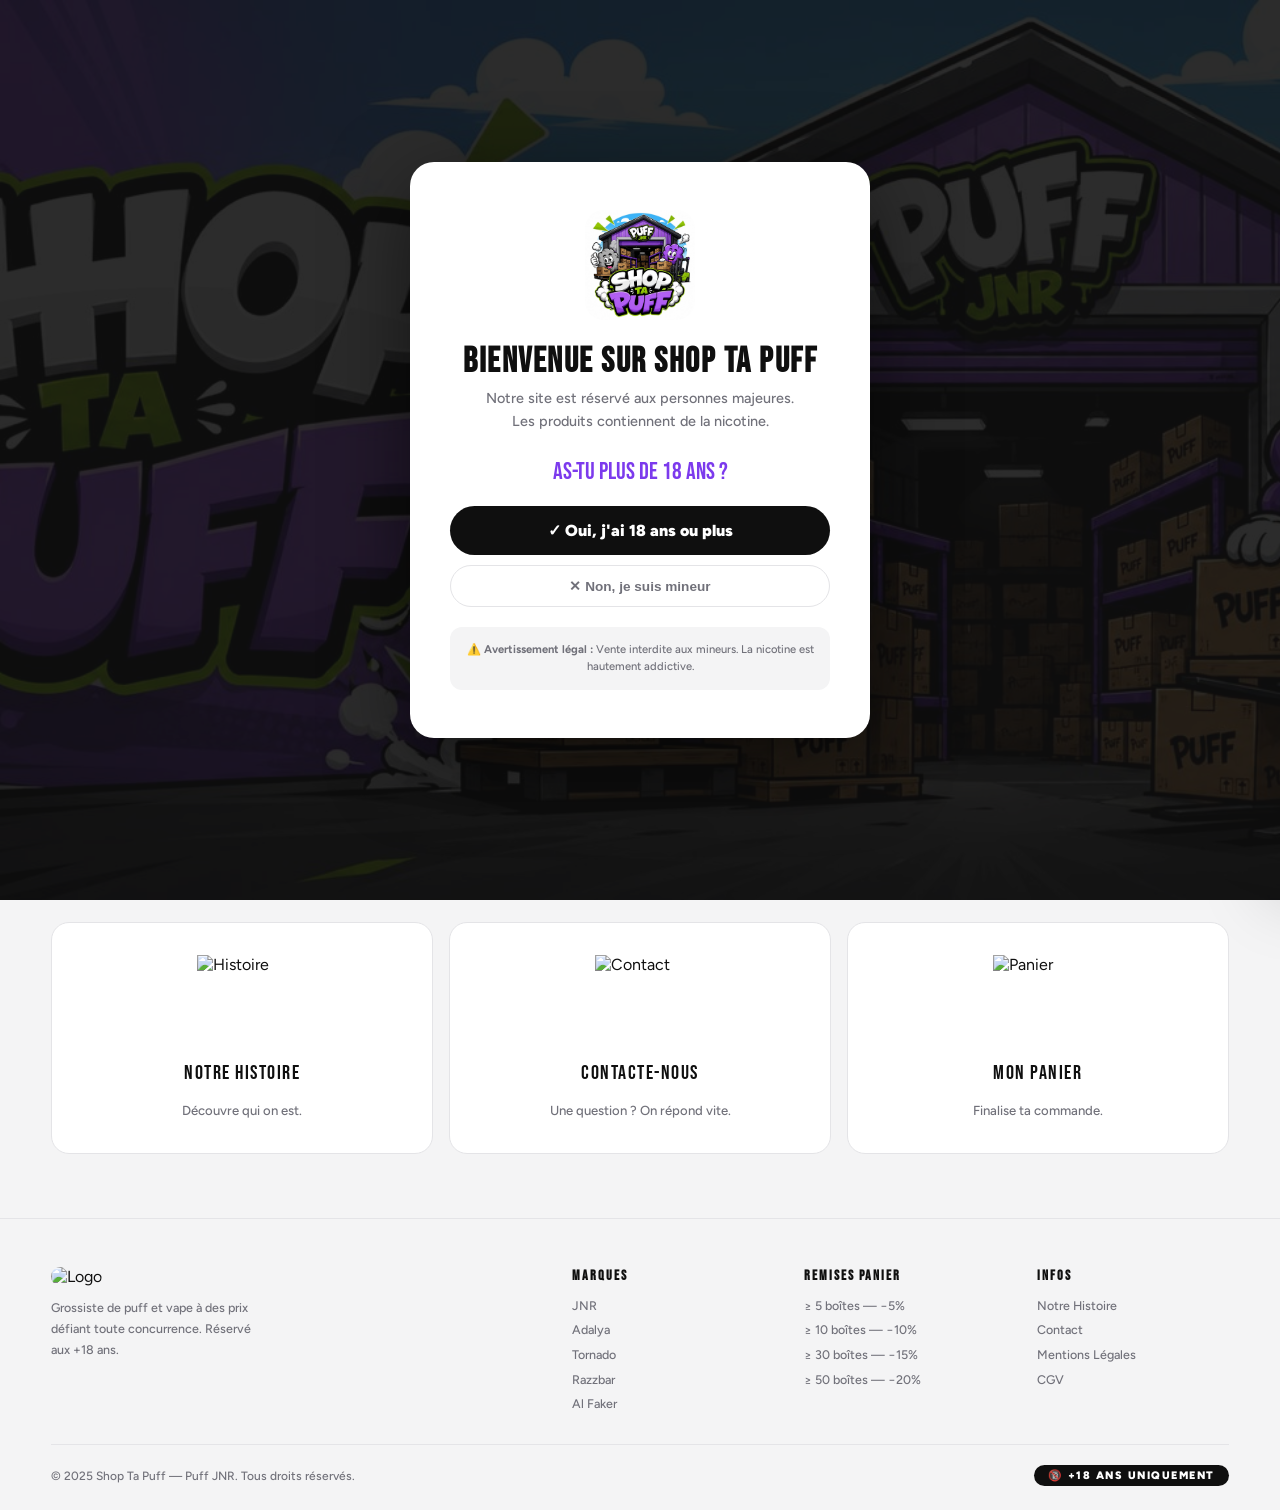
==== commit 84615338: "Update index.html" ====
--- a/index.html
+++ b/index.html
@@ -11,7 +11,7 @@
 <!-- AGE GATE -->
 <div class="agegate" id="ageGate">
   <div class="agegate-card">
-    <img class="agegate-logo" src="images/img001.jpg" alt="Shop Ta Puff">
+    <img class="agegate-logo" src="img001.jpg" alt="Shop Ta Puff">
     <h2 class="agegate-title">Bienvenue sur Shop Ta Puff</h2>
     <p class="agegate-sub">Notre site est réservé aux personnes majeures.<br>Les produits contiennent de la nicotine.</p>
     <p class="agegate-q">As-tu plus de 18 ans ?</p>
@@ -1250,6 +1250,6 @@
 
 <div class="tst" id="tst"></div>
 
-<script src="js/main.js"></script>
+<script src="main.js"></script>
 </body>
 </html>
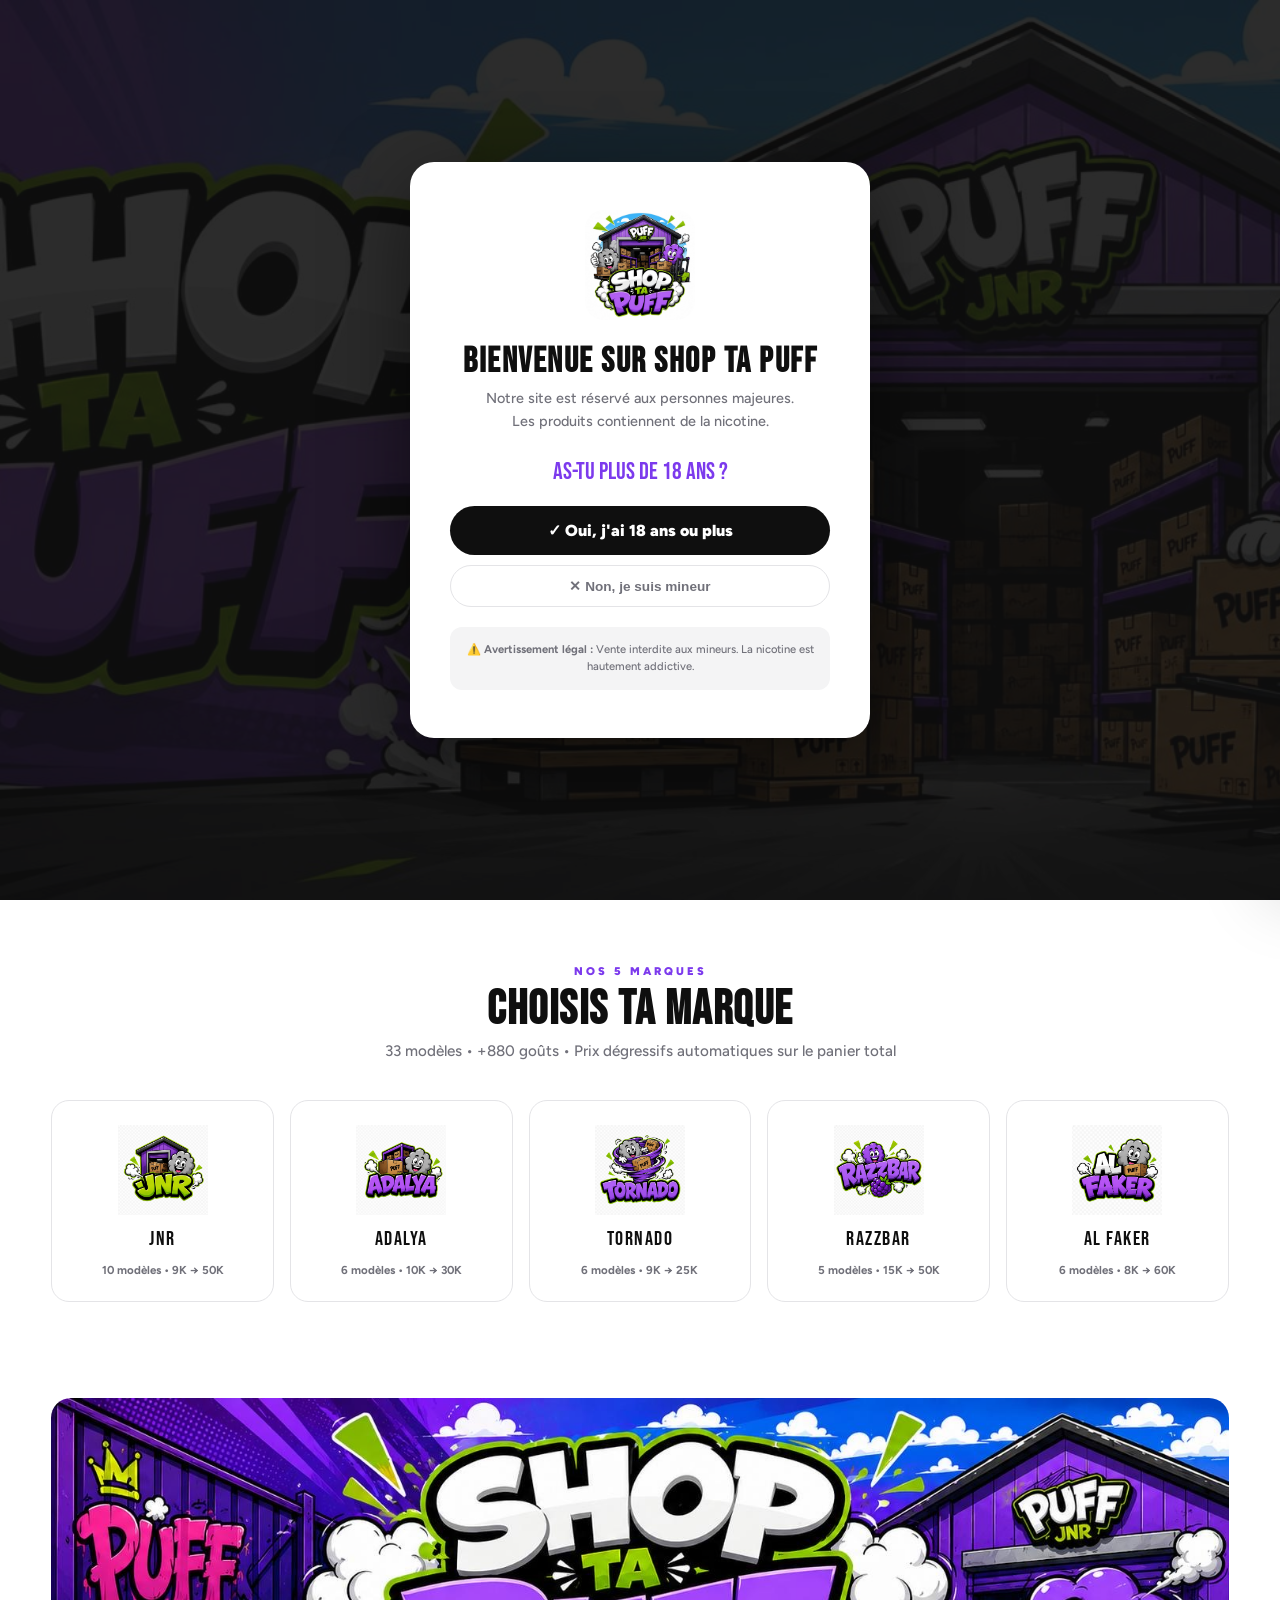
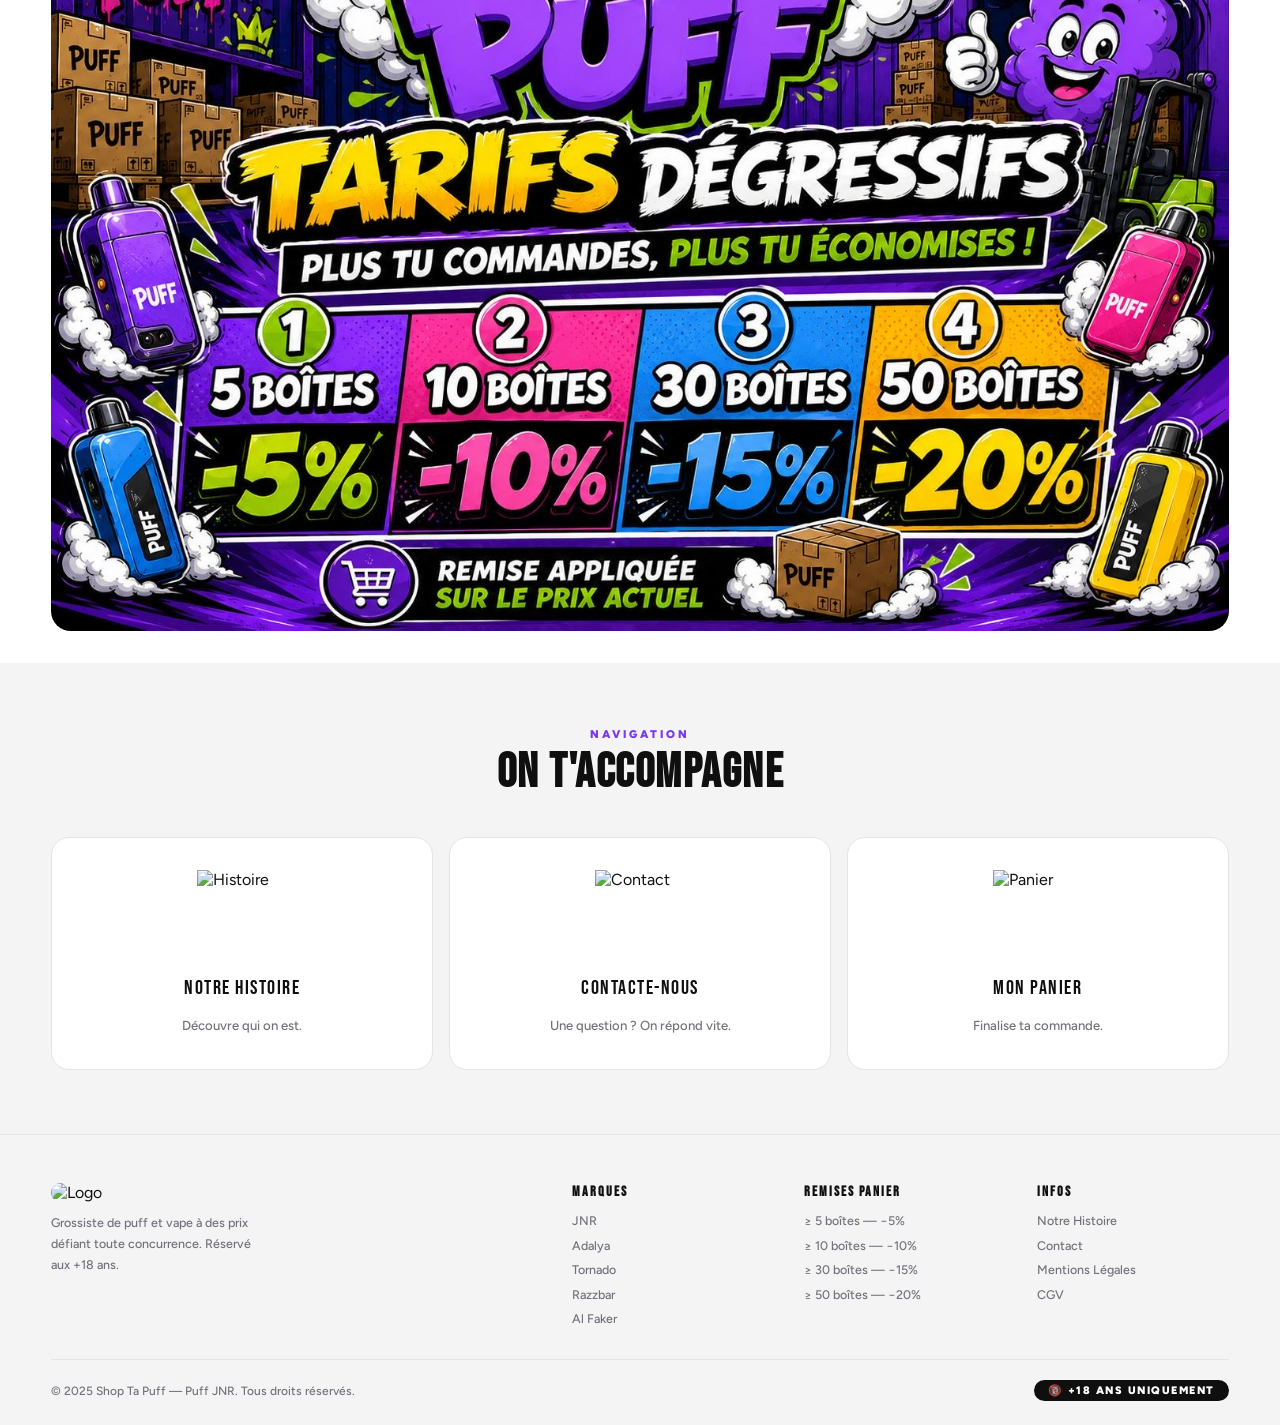
==== commit 420a28f3: "Update index.html" ====
--- a/index.html
+++ b/index.html
@@ -24,7 +24,7 @@
 <!-- NAV -->
 <nav id="nav">
   <div class="nl" onclick="go('home')">
-    <img src="images/img001.jpg" alt="STP">
+    <img src="img001.jpg" alt="STP">
     <div><div class="nln">Shop Ta Puff</div><div class="nls">by Puff JNR</div></div>
   </div>
   <ul class="nul">
@@ -58,8 +58,8 @@
 <!-- HOME -->
 <div class="pg ac" id="pg-home">
   <section>
-    <img class="hero-img-desk" src="images/img002.jpg" alt="Shop Ta Puff">
-    <img class="hero-img-mob"  src="images/img003.jpg"  alt="Shop Ta Puff">
+    <img class="hero-img-desk" src="img002.jpg" alt="Shop Ta Puff">
+    <img class="hero-img-mob"  src="img003.jpg"  alt="Shop Ta Puff">
     <div class="hero-ctas">
       <button class="btn-pri" onclick="go('jnr')">Voir le catalogue →</button>
       <button class="btn-sec" onclick="document.getElementById('sec-marques').scrollIntoView({behavior:'smooth'})">Nos marques</button>
@@ -73,17 +73,17 @@
       <p class="sec-sub">33 modèles • +880 goûts • Prix dégressifs automatiques sur le panier total</p>
     </div>
     <div class="bgr">
-      <div class="bc" onclick="go('jnr')"><img class="bci" src="images/img004.jpg" alt="JNR"><span class="bcn">JNR</span><span class="bcd">10 modèles • 9K → 50K</span></div>
-      <div class="bc" onclick="go('adalya')"><img class="bci" src="images/img005.jpg" alt="Adalya"><span class="bcn">Adalya</span><span class="bcd">6 modèles • 10K → 30K</span></div>
-      <div class="bc" onclick="go('tornado')"><img class="bci" src="images/img006.jpg" alt="Tornado"><span class="bcn">Tornado</span><span class="bcd">6 modèles • 9K → 25K</span></div>
-      <div class="bc" onclick="go('razzbar')"><img class="bci" src="images/img007.jpg" alt="Razzbar"><span class="bcn">Razzbar</span><span class="bcd">5 modèles • 15K → 50K</span></div>
-      <div class="bc" onclick="go('alfaker')"><img class="bci" src="images/img008.jpg" alt="Al Faker"><span class="bcn">Al Faker</span><span class="bcd">6 modèles • 8K → 60K</span></div>
+      <div class="bc" onclick="go('jnr')"><img class="bci" src="img004.jpg" alt="JNR"><span class="bcn">JNR</span><span class="bcd">10 modèles • 9K → 50K</span></div>
+      <div class="bc" onclick="go('adalya')"><img class="bci" src="img005.jpg" alt="Adalya"><span class="bcn">Adalya</span><span class="bcd">6 modèles • 10K → 30K</span></div>
+      <div class="bc" onclick="go('tornado')"><img class="bci" src="img006.jpg" alt="Tornado"><span class="bcn">Tornado</span><span class="bcd">6 modèles • 9K → 25K</span></div>
+      <div class="bc" onclick="go('razzbar')"><img class="bci" src="img007.jpg" alt="Razzbar"><span class="bcn">Razzbar</span><span class="bcd">5 modèles • 15K → 50K</span></div>
+      <div class="bc" onclick="go('alfaker')"><img class="bci" src="img008.jpg" alt="Al Faker"><span class="bcn">Al Faker</span><span class="bcd">6 modèles • 8K → 60K</span></div>
     </div>
   </section>
 
   <section class="promo-section">
-    <img class="promo-img-desk" src="images/img009.jpg" alt="Tarifs dégressifs" onclick="go('jnr')">
-    <img class="promo-img-mob"  src="images/img010.jpg"  alt="Tarifs dégressifs" onclick="go('jnr')">
+    <img class="promo-img-desk" src="img009.jpg" alt="Tarifs dégressifs" onclick="go('jnr')">
+    <img class="promo-img-mob"  src="img010.jpg"  alt="Tarifs dégressifs" onclick="go('jnr')">
   </section>
 
   <section class="section" style="background:var(--lt)">
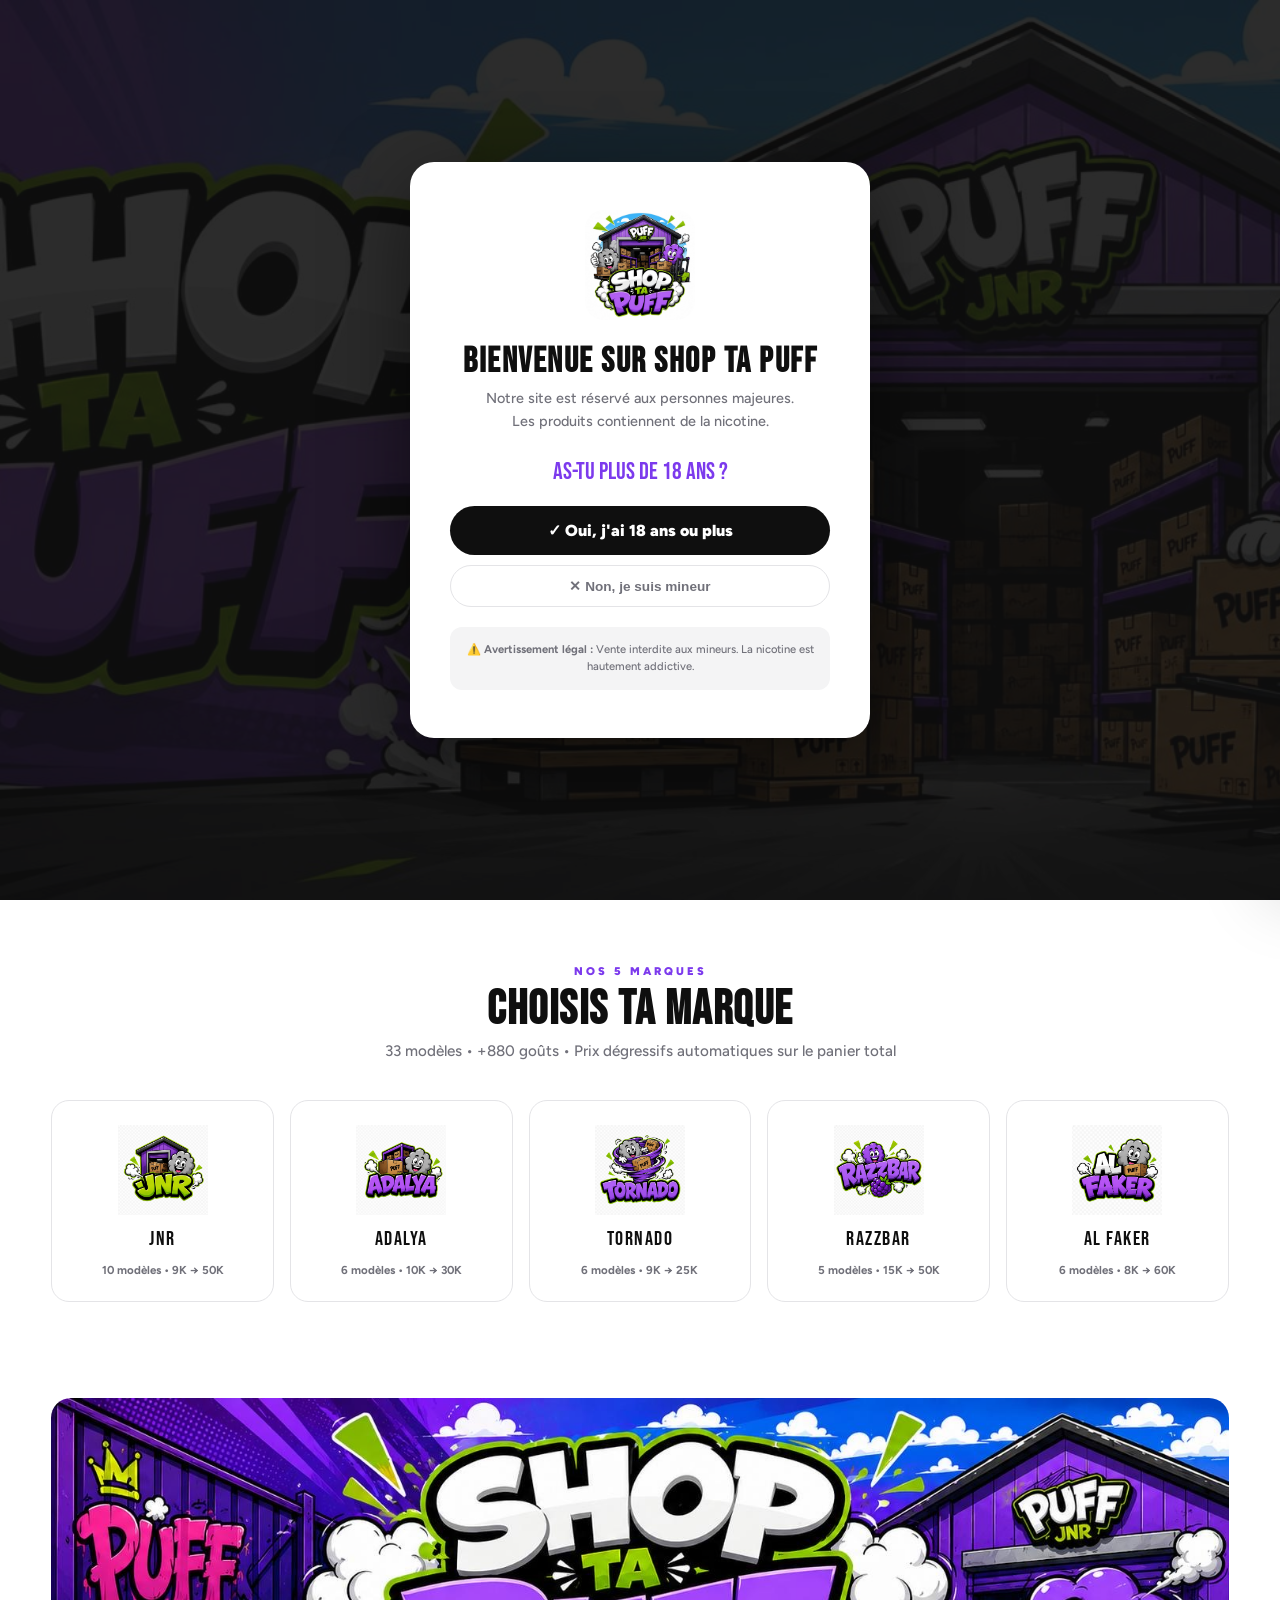
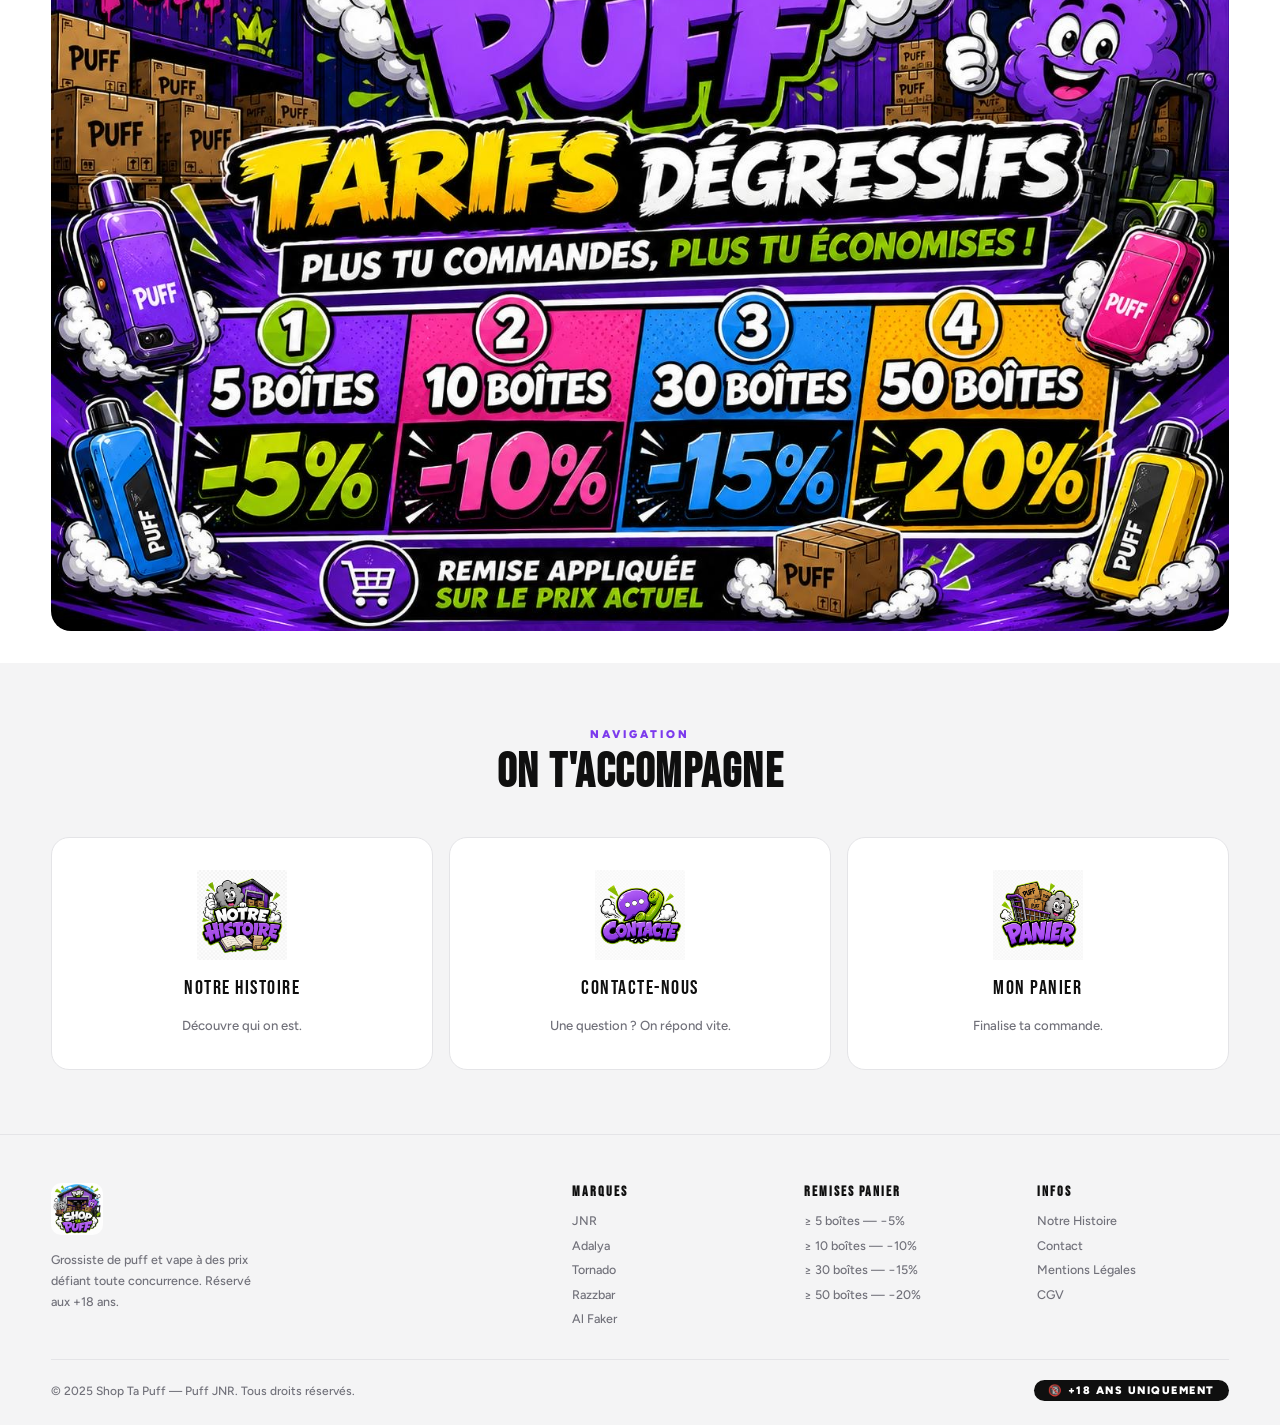
==== commit 630da90a: "Update index.html" ====
--- a/index.html
+++ b/index.html
@@ -92,15 +92,15 @@
       <h2 class="sec-title">On t'accompagne</h2>
     </div>
     <div class="nvg">
-      <div class="nvc" onclick="go('histoire')"><img src="images/img011.jpg" alt="Histoire"><span class="nvt">Notre Histoire</span><span class="nvd">Découvre qui on est.</span></div>
-      <div class="nvc" onclick="go('contact')"><img src="images/img012.jpg" alt="Contact"><span class="nvt">Contacte-nous</span><span class="nvd">Une question ? On répond vite.</span></div>
-      <div class="nvc" onclick="openCart()"><img src="images/img013.jpg" alt="Panier"><span class="nvt">Mon Panier</span><span class="nvd">Finalise ta commande.</span></div>
+      <div class="nvc" onclick="go('histoire')"><img src="img011.jpg" alt="Histoire"><span class="nvt">Notre Histoire</span><span class="nvd">Découvre qui on est.</span></div>
+      <div class="nvc" onclick="go('contact')"><img src="img012.jpg" alt="Contact"><span class="nvt">Contacte-nous</span><span class="nvd">Une question ? On répond vite.</span></div>
+      <div class="nvc" onclick="openCart()"><img src="img013.jpg" alt="Panier"><span class="nvt">Mon Panier</span><span class="nvd">Finalise ta commande.</span></div>
     </div>
   </section>
 
   <footer>
     <div class="fg-grid">
-      <div class="fb"><img src="images/img001.jpg" alt="Logo"><p>Grossiste de puff et vape à des prix défiant toute concurrence. Réservé aux +18 ans.</p></div>
+      <div class="fb"><img src="img001.jpg" alt="Logo"><p>Grossiste de puff et vape à des prix défiant toute concurrence. Réservé aux +18 ans.</p></div>
       <div class="fc"><h5>Marques</h5><ul>
         <li><a onclick="go('jnr')">JNR</a></li><li><a onclick="go('adalya')">Adalya</a></li>
         <li><a onclick="go('tornado')">Tornado</a></li><li><a onclick="go('razzbar')">Razzbar</a></li>
@@ -124,7 +124,7 @@
 
 <div class="pg" id="pg-jnr">
   <div class="chd" style="background:#7C3AED"><div class="chdi">
-    <img class="chl" src="images/img004.jpg" alt="JNR">
+    <img class="chl" src="img004.jpg" alt="JNR">
     <div class="cht">
       <div class="chbr"><a onclick="go('home')">Accueil</a> › JNR</div>
       <h1 class="chmain">JNR</h1><p class="chsub">10 modèles • Boîtes de 10</p>
@@ -769,14 +769,14 @@
         </div>
       </div>
     </div>
-    <button class="add-btn" onclick="addCart(this,'Tornado 25K','images/img035.jpg')">Ajouter au panier →</button>
+    <button class="add-btn" onclick="addCart(this,'Tornado 25K','img035.jpg')">Ajouter au panier →</button>
   </div>
 </div></div></div>
 </div>
 
 <div class="pg" id="pg-razzbar">
   <div class="chd" style="background:#9D174D"><div class="chdi">
-    <img class="chl" src="images/img007.jpg" alt="Razzbar">
+    <img class="chl" src="img007.jpg" alt="Razzbar">
     <div class="cht">
       <div class="chbr"><a onclick="go('home')">Accueil</a> › Razzbar</div>
       <h1 class="chmain">Razzbar</h1><p class="chsub">5 modèles • Boîtes de 10</p>
@@ -785,7 +785,7 @@
   <div class="fbr"><span class="flbl">Filtrer :</span><button class="fc2 on" onclick="fi(this,'all','razzbar')">Tous (5)</button></div>
   <div class="gw"><p class="gcn" id="cn-razzbar">5 produits</p><div class="pgrid" id="gr-razzbar"><div class="pc" data-b="razzbar" data-model="Razzbar 15K" data-flavors="[{&quot;name&quot;: &quot;Strawberry Banana&quot;, &quot;emoji&quot;: &quot;🍓🍌&quot;, &quot;cats&quot;: [&quot;fruit&quot;, &quot;mix&quot;]}, {&quot;name&quot;: &quot;Mango Peach Watermelon&quot;, &quot;emoji&quot;: &quot;🥭🍑🍉&quot;, &quot;cats&quot;: [&quot;tropical&quot;, &quot;fruit&quot;, &quot;mix&quot;]}, {&quot;name&quot;: &quot;Juicy Peach Ice&quot;, &quot;emoji&quot;: &quot;🍑🧊&quot;, &quot;cats&quot;: [&quot;ice&quot;, &quot;fruit&quot;]}, {&quot;name&quot;: &quot;Cola Ice&quot;, &quot;emoji&quot;: &quot;🥤🧊&quot;, &quot;cats&quot;: [&quot;ice&quot;, &quot;boisson&quot;]}, {&quot;name&quot;: &quot;Blue Razz Ice&quot;, &quot;emoji&quot;: &quot;🫐🧊&quot;, &quot;cats&quot;: [&quot;ice&quot;]}, {&quot;name&quot;: &quot;Blackberry Ice&quot;, &quot;emoji&quot;: &quot;🫐🧊&quot;, &quot;cats&quot;: [&quot;ice&quot;, &quot;fruit&quot;]}, {&quot;name&quot;: &quot;Strawberry Kiwi&quot;, &quot;emoji&quot;: &quot;🍓🥝&quot;, &quot;cats&quot;: [&quot;tropical&quot;, &quot;fruit&quot;, &quot;mix&quot;]}, {&quot;name&quot;: &quot;Lemon Lime&quot;, &quot;emoji&quot;: &quot;🍋🟢&quot;, &quot;cats&quot;: [&quot;fruit&quot;, &quot;mix&quot;]}, {&quot;name&quot;: &quot;Sour Apple&quot;, &quot;emoji&quot;: &quot;🍏⚡&quot;, &quot;cats&quot;: [&quot;fruit&quot;]}, {&quot;name&quot;: &quot;Triple Melon&quot;, &quot;emoji&quot;: &quot;🍈🍉🍈&quot;, &quot;cats&quot;: [&quot;fruit&quot;]}, {&quot;name&quot;: &quot;Watermelon Ice&quot;, &quot;emoji&quot;: &quot;🍉🧊&quot;, &quot;cats&quot;: [&quot;ice&quot;, &quot;fruit&quot;, &quot;mix&quot;]}, {&quot;name&quot;: &quot;Strawberry Ice&quot;, &quot;emoji&quot;: &quot;🍓🧊&quot;, &quot;cats&quot;: [&quot;ice&quot;, &quot;fruit&quot;, &quot;mix&quot;]}, {&quot;name&quot;: &quot;Mixed Berries&quot;, &quot;emoji&quot;: &quot;🫐🍓&quot;, &quot;cats&quot;: [&quot;fruit&quot;]}, {&quot;name&quot;: &quot;Blueberry Raspberry&quot;, &quot;emoji&quot;: &quot;🫐🍓&quot;, &quot;cats&quot;: [&quot;fruit&quot;, &quot;mix&quot;]}, {&quot;name&quot;: &quot;Grape Ice&quot;, &quot;emoji&quot;: &quot;🍇🧊&quot;, &quot;cats&quot;: [&quot;ice&quot;, &quot;fruit&quot;]}, {&quot;name&quot;: &quot;Pineapple Mango&quot;, &quot;emoji&quot;: &quot;🍍🥭&quot;, &quot;cats&quot;: [&quot;tropical&quot;, &quot;fruit&quot;, &quot;mix&quot;]}, {&quot;name&quot;: &quot;Peach Mango Watermelon&quot;, &quot;emoji&quot;: &quot;🍑🥭🍉&quot;, &quot;cats&quot;: [&quot;tropical&quot;, &quot;fruit&quot;, &quot;mix&quot;]}, {&quot;name&quot;: &quot;Strawberry Watermelon&quot;, &quot;emoji&quot;: &quot;🍓🍉&quot;, &quot;cats&quot;: [&quot;fruit&quot;, &quot;mix&quot;]}, {&quot;name&quot;: &quot;Summer Dream&quot;, &quot;emoji&quot;: &quot;🥭🌴&quot;, &quot;cats&quot;: [&quot;fruit&quot;]}, {&quot;name&quot;: &quot;Lush Ice&quot;, &quot;emoji&quot;: &quot;🍉🧊&quot;, &quot;cats&quot;: [&quot;ice&quot;]}]" data-pb="32" data-box="10" data-u="3.2">
   <div class="pc-img">
-    <img src="images/img036.jpg" alt="Razzbar 15K" loading="lazy"><span class="pbdg bt">Top vente</span>
+    <img src="img036.jpg" alt="Razzbar 15K" loading="lazy"><span class="pbdg bt">Top vente</span>
     <span class="ppf">15,000 puffs</span>
   </div>
   <div class="pc-info">
@@ -809,11 +809,11 @@
         </div>
       </div>
     </div>
-    <button class="add-btn" onclick="addCart(this,'Razzbar 15K','images/img036.jpg')">Ajouter au panier →</button>
+    <button class="add-btn" onclick="addCart(this,'Razzbar 15K','img036.jpg')">Ajouter au panier →</button>
   </div>
 </div><div class="pc" data-b="razzbar" data-model="Razzbar 30K" data-flavors="[{&quot;name&quot;: &quot;Sour Apple&quot;, &quot;emoji&quot;: &quot;🍏⚡&quot;, &quot;cats&quot;: [&quot;fruit&quot;]}, {&quot;name&quot;: &quot;Triple Melon&quot;, &quot;emoji&quot;: &quot;🍈🍉🍈&quot;, &quot;cats&quot;: [&quot;fruit&quot;]}, {&quot;name&quot;: &quot;Grape Ice&quot;, &quot;emoji&quot;: &quot;🍇🧊&quot;, &quot;cats&quot;: [&quot;ice&quot;, &quot;fruit&quot;]}, {&quot;name&quot;: &quot;Strawberry Kiwi&quot;, &quot;emoji&quot;: &quot;🍓🥝&quot;, &quot;cats&quot;: [&quot;tropical&quot;, &quot;fruit&quot;, &quot;mix&quot;]}, {&quot;name&quot;: &quot;Blueberry Raspberry&quot;, &quot;emoji&quot;: &quot;🫐🍓&quot;, &quot;cats&quot;: [&quot;fruit&quot;, &quot;mix&quot;]}, {&quot;name&quot;: &quot;Blue Grape&quot;, &quot;emoji&quot;: &quot;🫐🍇&quot;, &quot;cats&quot;: [&quot;fruit&quot;]}, {&quot;name&quot;: &quot;Strawberry Ice&quot;, &quot;emoji&quot;: &quot;🍓🧊&quot;, &quot;cats&quot;: [&quot;ice&quot;, &quot;fruit&quot;, &quot;mix&quot;]}, {&quot;name&quot;: &quot;Blueberry Sour Raspberry&quot;, &quot;emoji&quot;: &quot;🫐🍓⚡&quot;, &quot;cats&quot;: [&quot;fruit&quot;, &quot;mix&quot;]}, {&quot;name&quot;: &quot;Blueberry Ice&quot;, &quot;emoji&quot;: &quot;🫐🧊&quot;, &quot;cats&quot;: [&quot;ice&quot;, &quot;fruit&quot;, &quot;mix&quot;]}, {&quot;name&quot;: &quot;Watermelon Ice&quot;, &quot;emoji&quot;: &quot;🍉🧊&quot;, &quot;cats&quot;: [&quot;ice&quot;, &quot;fruit&quot;, &quot;mix&quot;]}, {&quot;name&quot;: &quot;Cola Ice&quot;, &quot;emoji&quot;: &quot;🥤🧊&quot;, &quot;cats&quot;: [&quot;ice&quot;, &quot;boisson&quot;]}, {&quot;name&quot;: &quot;Strawberry Banana&quot;, &quot;emoji&quot;: &quot;🍓🍌&quot;, &quot;cats&quot;: [&quot;fruit&quot;, &quot;mix&quot;]}, {&quot;name&quot;: &quot;Pineapple Mango&quot;, &quot;emoji&quot;: &quot;🍍🥭&quot;, &quot;cats&quot;: [&quot;tropical&quot;, &quot;fruit&quot;, &quot;mix&quot;]}, {&quot;name&quot;: &quot;Juicy Peach Ice&quot;, &quot;emoji&quot;: &quot;🍑🧊&quot;, &quot;cats&quot;: [&quot;ice&quot;, &quot;fruit&quot;]}, {&quot;name&quot;: &quot;Blueberry Raspberry Cranberry&quot;, &quot;emoji&quot;: &quot;🫐🍓&quot;, &quot;cats&quot;: [&quot;fruit&quot;, &quot;mix&quot;]}, {&quot;name&quot;: &quot;Mango Peach Watermelon&quot;, &quot;emoji&quot;: &quot;🥭🍑🍉&quot;, &quot;cats&quot;: [&quot;tropical&quot;, &quot;fruit&quot;, &quot;mix&quot;]}, {&quot;name&quot;: &quot;Mixed Berries&quot;, &quot;emoji&quot;: &quot;🫐🍓&quot;, &quot;cats&quot;: [&quot;fruit&quot;]}, {&quot;name&quot;: &quot;Blackberry Ice&quot;, &quot;emoji&quot;: &quot;🫐🧊&quot;, &quot;cats&quot;: [&quot;ice&quot;, &quot;fruit&quot;]}, {&quot;name&quot;: &quot;Lemon Lime&quot;, &quot;emoji&quot;: &quot;🍋🟢&quot;, &quot;cats&quot;: [&quot;fruit&quot;, &quot;mix&quot;]}, {&quot;name&quot;: &quot;Strawberry Watermelon&quot;, &quot;emoji&quot;: &quot;🍓🍉&quot;, &quot;cats&quot;: [&quot;fruit&quot;, &quot;mix&quot;]}, {&quot;name&quot;: &quot;Summer Dream&quot;, &quot;emoji&quot;: &quot;🥭🌴&quot;, &quot;cats&quot;: [&quot;fruit&quot;]}, {&quot;name&quot;: &quot;Lush Ice&quot;, &quot;emoji&quot;: &quot;🍉🧊&quot;, &quot;cats&quot;: [&quot;ice&quot;]}, {&quot;name&quot;: &quot;Blue Razz Ice&quot;, &quot;emoji&quot;: &quot;🫐🧊&quot;, &quot;cats&quot;: [&quot;ice&quot;]}, {&quot;name&quot;: &quot;Gummy Bear&quot;, &quot;emoji&quot;: &quot;🍬🐻&quot;, &quot;cats&quot;: [&quot;bonbon&quot;]}]" data-pb="48" data-box="10" data-u="4.8">
   <div class="pc-img">
-    <img src="images/img037.jpg" alt="Razzbar 30K" loading="lazy"><span class="pbdg bn">Nouveau</span>
+    <img src="img037.jpg" alt="Razzbar 30K" loading="lazy"><span class="pbdg bn">Nouveau</span>
     <span class="ppf">30,000 puffs</span>
   </div>
   <div class="pc-info">
@@ -837,11 +837,11 @@
         </div>
       </div>
     </div>
-    <button class="add-btn" onclick="addCart(this,'Razzbar 30K','images/img037.jpg')">Ajouter au panier →</button>
+    <button class="add-btn" onclick="addCart(this,'Razzbar 30K','img037.jpg')">Ajouter au panier →</button>
   </div>
 </div><div class="pc" data-b="razzbar" data-model="Razzbar 40K" data-flavors="[{&quot;name&quot;: &quot;Pineapple Coconut&quot;, &quot;emoji&quot;: &quot;🍍🥥&quot;, &quot;cats&quot;: [&quot;tropical&quot;, &quot;fruit&quot;, &quot;mix&quot;]}, {&quot;name&quot;: &quot;Strawberry Kiwi&quot;, &quot;emoji&quot;: &quot;🍓🥝&quot;, &quot;cats&quot;: [&quot;tropical&quot;, &quot;fruit&quot;, &quot;mix&quot;]}, {&quot;name&quot;: &quot;Blue Razz Lemonade&quot;, &quot;emoji&quot;: &quot;🫐🍋&quot;, &quot;cats&quot;: [&quot;fruit&quot;, &quot;boisson&quot;]}, {&quot;name&quot;: &quot;Blueberry Raspberry&quot;, &quot;emoji&quot;: &quot;🫐🍓&quot;, &quot;cats&quot;: [&quot;fruit&quot;, &quot;mix&quot;]}, {&quot;name&quot;: &quot;Peach Mango Watermelon&quot;, &quot;emoji&quot;: &quot;🍑🥭🍉&quot;, &quot;cats&quot;: [&quot;tropical&quot;, &quot;fruit&quot;, &quot;mix&quot;]}, {&quot;name&quot;: &quot;Strawberry Banana&quot;, &quot;emoji&quot;: &quot;🍓🍌&quot;, &quot;cats&quot;: [&quot;fruit&quot;, &quot;mix&quot;]}, {&quot;name&quot;: &quot;Watermelon Ice&quot;, &quot;emoji&quot;: &quot;🍉🧊&quot;, &quot;cats&quot;: [&quot;ice&quot;, &quot;fruit&quot;, &quot;mix&quot;]}, {&quot;name&quot;: &quot;Cola Ice&quot;, &quot;emoji&quot;: &quot;🥤🧊&quot;, &quot;cats&quot;: [&quot;ice&quot;, &quot;boisson&quot;]}, {&quot;name&quot;: &quot;Grape Ice&quot;, &quot;emoji&quot;: &quot;🍇🧊&quot;, &quot;cats&quot;: [&quot;ice&quot;, &quot;fruit&quot;]}, {&quot;name&quot;: &quot;Lemon Lime&quot;, &quot;emoji&quot;: &quot;🍋🟢&quot;, &quot;cats&quot;: [&quot;fruit&quot;, &quot;mix&quot;]}, {&quot;name&quot;: &quot;Blue Razz Ice / Strawberry Watermelon Bubblegum&quot;, &quot;emoji&quot;: &quot;🫐🧊🍓🍉🍬&quot;, &quot;cats&quot;: [&quot;bonbon&quot;, &quot;ice&quot;, &quot;fruit&quot;, &quot;mix&quot;]}, {&quot;name&quot;: &quot;Blueberry Ice / Love 66&quot;, &quot;emoji&quot;: &quot;🫐🧊💜&quot;, &quot;cats&quot;: [&quot;ice&quot;, &quot;fruit&quot;, &quot;chicha&quot;, &quot;mix&quot;]}, {&quot;name&quot;: &quot;Lemon Lime / Lush Ice&quot;, &quot;emoji&quot;: &quot;🍋🟢🍉🧊&quot;, &quot;cats&quot;: [&quot;ice&quot;, &quot;fruit&quot;, &quot;mix&quot;]}, {&quot;name&quot;: &quot;Mixed Berries / Watermelon Ice&quot;, &quot;emoji&quot;: &quot;🫐🍓🍉🧊&quot;, &quot;cats&quot;: [&quot;ice&quot;, &quot;fruit&quot;, &quot;mix&quot;]}, {&quot;name&quot;: &quot;Peach Ice / Blueberry Ice&quot;, &quot;emoji&quot;: &quot;🍑🧊🫐&quot;, &quot;cats&quot;: [&quot;ice&quot;, &quot;fruit&quot;, &quot;mix&quot;]}, {&quot;name&quot;: &quot;Strawberry Banana / Red Bull Ice&quot;, &quot;emoji&quot;: &quot;🍓🍌⚡🧊&quot;, &quot;cats&quot;: [&quot;ice&quot;, &quot;fruit&quot;, &quot;boisson&quot;, &quot;mix&quot;]}, {&quot;name&quot;: &quot;Strawberry Ice / Mixed Berries&quot;, &quot;emoji&quot;: &quot;🍓🧊🫐&quot;, &quot;cats&quot;: [&quot;ice&quot;, &quot;fruit&quot;, &quot;mix&quot;]}, {&quot;name&quot;: &quot;Strawberry Kiwi / Blueberry Sour Raspberry&quot;, &quot;emoji&quot;: &quot;🍓🥝🫐⚡&quot;, &quot;cats&quot;: [&quot;tropical&quot;, &quot;fruit&quot;, &quot;mix&quot;]}, {&quot;name&quot;: &quot;Strawberry Watermelon / Grape Ice&quot;, &quot;emoji&quot;: &quot;🍓🍉🍇🧊&quot;, &quot;cats&quot;: [&quot;ice&quot;, &quot;fruit&quot;, &quot;mix&quot;]}, {&quot;name&quot;: &quot;Watermelon Ice / Cola Ice&quot;, &quot;emoji&quot;: &quot;🍉🧊🥤&quot;, &quot;cats&quot;: [&quot;ice&quot;, &quot;fruit&quot;, &quot;boisson&quot;, &quot;mix&quot;]}, {&quot;name&quot;: &quot;Banana Ice&quot;, &quot;emoji&quot;: &quot;🍌🧊&quot;, &quot;cats&quot;: [&quot;ice&quot;, &quot;fruit&quot;]}, {&quot;name&quot;: &quot;Mr Blue&quot;, &quot;emoji&quot;: &quot;🫐💙&quot;, &quot;cats&quot;: [&quot;fruit&quot;]}, {&quot;name&quot;: &quot;Gummy Bear&quot;, &quot;emoji&quot;: &quot;🍬🐻&quot;, &quot;cats&quot;: [&quot;bonbon&quot;]}]" data-pb="52" data-box="10" data-u="5.2">
   <div class="pc-img">
-    <img src="images/img038.jpg" alt="Razzbar 40K" loading="lazy"><span class="pbdg bh">Hot 🔥</span>
+    <img src="img038.jpg" alt="Razzbar 40K" loading="lazy"><span class="pbdg bh">Hot 🔥</span>
     <span class="ppf">40,000 puffs</span>
   </div>
   <div class="pc-info">
@@ -865,11 +865,11 @@
         </div>
       </div>
     </div>
-    <button class="add-btn" onclick="addCart(this,'Razzbar 40K','images/img038.jpg')">Ajouter au panier →</button>
+    <button class="add-btn" onclick="addCart(this,'Razzbar 40K','img038.jpg')">Ajouter au panier →</button>
   </div>
 </div><div class="pc" data-b="razzbar" data-model="Razzbar 45K" data-flavors="[{&quot;name&quot;: &quot;Cherry Cola&quot;, &quot;emoji&quot;: &quot;🍒🥤&quot;, &quot;cats&quot;: [&quot;fruit&quot;, &quot;boisson&quot;]}, {&quot;name&quot;: &quot;Blue Planet&quot;, &quot;emoji&quot;: &quot;🌌🫐&quot;, &quot;cats&quot;: [&quot;fruit&quot;]}, {&quot;name&quot;: &quot;Space Blue&quot;, &quot;emoji&quot;: &quot;🌌💙&quot;, &quot;cats&quot;: [&quot;fruit&quot;]}, {&quot;name&quot;: &quot;Strawberry Ice&quot;, &quot;emoji&quot;: &quot;🍓🧊&quot;, &quot;cats&quot;: [&quot;ice&quot;, &quot;fruit&quot;, &quot;mix&quot;]}, {&quot;name&quot;: &quot;Blueberry Raspberry&quot;, &quot;emoji&quot;: &quot;🫐🍓&quot;, &quot;cats&quot;: [&quot;fruit&quot;, &quot;mix&quot;]}, {&quot;name&quot;: &quot;Peach Ice&quot;, &quot;emoji&quot;: &quot;🍑🧊&quot;, &quot;cats&quot;: [&quot;ice&quot;, &quot;fruit&quot;]}, {&quot;name&quot;: &quot;Grape Ice&quot;, &quot;emoji&quot;: &quot;🍇🧊&quot;, &quot;cats&quot;: [&quot;ice&quot;, &quot;fruit&quot;]}, {&quot;name&quot;: &quot;Watermelon Ice&quot;, &quot;emoji&quot;: &quot;🍉🧊&quot;, &quot;cats&quot;: [&quot;ice&quot;, &quot;fruit&quot;, &quot;mix&quot;]}, {&quot;name&quot;: &quot;Lemon Lime&quot;, &quot;emoji&quot;: &quot;🍋🟢&quot;, &quot;cats&quot;: [&quot;fruit&quot;, &quot;mix&quot;]}, {&quot;name&quot;: &quot;Pineapple Coconut&quot;, &quot;emoji&quot;: &quot;🍍🥥&quot;, &quot;cats&quot;: [&quot;tropical&quot;, &quot;fruit&quot;, &quot;mix&quot;]}, {&quot;name&quot;: &quot;Mixed Berry&quot;, &quot;emoji&quot;: &quot;🫐🍓&quot;, &quot;cats&quot;: [&quot;fruit&quot;]}, {&quot;name&quot;: &quot;Strawberry Kiwi&quot;, &quot;emoji&quot;: &quot;🍓🥝&quot;, &quot;cats&quot;: [&quot;tropical&quot;, &quot;fruit&quot;, &quot;mix&quot;]}, {&quot;name&quot;: &quot;Strawberry Banana&quot;, &quot;emoji&quot;: &quot;🍓🍌&quot;, &quot;cats&quot;: [&quot;fruit&quot;, &quot;mix&quot;]}, {&quot;name&quot;: &quot;Blue Razz Lemonade&quot;, &quot;emoji&quot;: &quot;🫐🍋&quot;, &quot;cats&quot;: [&quot;fruit&quot;, &quot;boisson&quot;]}, {&quot;name&quot;: &quot;Blue Razz Ice&quot;, &quot;emoji&quot;: &quot;🫐🧊&quot;, &quot;cats&quot;: [&quot;ice&quot;]}, {&quot;name&quot;: &quot;Mango Peach Watermelon&quot;, &quot;emoji&quot;: &quot;🥭🍑🍉&quot;, &quot;cats&quot;: [&quot;tropical&quot;, &quot;fruit&quot;, &quot;mix&quot;]}, {&quot;name&quot;: &quot;Gummy Bear&quot;, &quot;emoji&quot;: &quot;🍬🐻&quot;, &quot;cats&quot;: [&quot;bonbon&quot;]}, {&quot;name&quot;: &quot;Lush Ice&quot;, &quot;emoji&quot;: &quot;🍉🧊&quot;, &quot;cats&quot;: [&quot;ice&quot;]}, {&quot;name&quot;: &quot;Banana Ice&quot;, &quot;emoji&quot;: &quot;🍌🧊&quot;, &quot;cats&quot;: [&quot;ice&quot;, &quot;fruit&quot;]}, {&quot;name&quot;: &quot;Mr Blue&quot;, &quot;emoji&quot;: &quot;🫐💙&quot;, &quot;cats&quot;: [&quot;fruit&quot;]}]" data-pb="52" data-box="10" data-u="5.2">
   <div class="pc-img">
-    <img src="images/img039.jpg" alt="Razzbar 45K" loading="lazy"><span class="pbdg bt">Premium ⭐</span>
+    <img src="img039.jpg" alt="Razzbar 45K" loading="lazy"><span class="pbdg bt">Premium ⭐</span>
     <span class="ppf">45,000 puffs</span>
   </div>
   <div class="pc-info">
@@ -893,11 +893,11 @@
         </div>
       </div>
     </div>
-    <button class="add-btn" onclick="addCart(this,'Razzbar 45K','images/img039.jpg')">Ajouter au panier →</button>
+    <button class="add-btn" onclick="addCart(this,'Razzbar 45K','img039.jpg')">Ajouter au panier →</button>
   </div>
 </div><div class="pc" data-b="razzbar" data-model="Razzbar 50K" data-flavors="[{&quot;name&quot;: &quot;Mr Blue&quot;, &quot;emoji&quot;: &quot;🫐💙&quot;, &quot;cats&quot;: [&quot;fruit&quot;]}, {&quot;name&quot;: &quot;Banana Ice&quot;, &quot;emoji&quot;: &quot;🍌🧊&quot;, &quot;cats&quot;: [&quot;ice&quot;, &quot;fruit&quot;]}, {&quot;name&quot;: &quot;Gummy Bear&quot;, &quot;emoji&quot;: &quot;🍬🐻&quot;, &quot;cats&quot;: [&quot;bonbon&quot;]}, {&quot;name&quot;: &quot;Strawberry Kiwi&quot;, &quot;emoji&quot;: &quot;🍓🥝&quot;, &quot;cats&quot;: [&quot;tropical&quot;, &quot;fruit&quot;, &quot;mix&quot;]}, {&quot;name&quot;: &quot;Watermelon Ice&quot;, &quot;emoji&quot;: &quot;🍉🧊&quot;, &quot;cats&quot;: [&quot;ice&quot;, &quot;fruit&quot;, &quot;mix&quot;]}, {&quot;name&quot;: &quot;Blueberry Raspberry&quot;, &quot;emoji&quot;: &quot;🫐🍓&quot;, &quot;cats&quot;: [&quot;fruit&quot;, &quot;mix&quot;]}, {&quot;name&quot;: &quot;Peach Ice&quot;, &quot;emoji&quot;: &quot;🍑🧊&quot;, &quot;cats&quot;: [&quot;ice&quot;, &quot;fruit&quot;]}, {&quot;name&quot;: &quot;Pineapple Mango&quot;, &quot;emoji&quot;: &quot;🍍🥭&quot;, &quot;cats&quot;: [&quot;tropical&quot;, &quot;fruit&quot;, &quot;mix&quot;]}, {&quot;name&quot;: &quot;Strawberry Banana&quot;, &quot;emoji&quot;: &quot;🍓🍌&quot;, &quot;cats&quot;: [&quot;fruit&quot;, &quot;mix&quot;]}, {&quot;name&quot;: &quot;Lush Ice&quot;, &quot;emoji&quot;: &quot;🍉🧊&quot;, &quot;cats&quot;: [&quot;ice&quot;]}, {&quot;name&quot;: &quot;Blue Razz Ice&quot;, &quot;emoji&quot;: &quot;🫐🧊&quot;, &quot;cats&quot;: [&quot;ice&quot;]}, {&quot;name&quot;: &quot;Blue Razz Lemonade&quot;, &quot;emoji&quot;: &quot;🫐🍋&quot;, &quot;cats&quot;: [&quot;fruit&quot;, &quot;boisson&quot;]}, {&quot;name&quot;: &quot;Blueberry Ice&quot;, &quot;emoji&quot;: &quot;🫐🧊&quot;, &quot;cats&quot;: [&quot;ice&quot;, &quot;fruit&quot;, &quot;mix&quot;]}, {&quot;name&quot;: &quot;Grape Ice&quot;, &quot;emoji&quot;: &quot;🍇🧊&quot;, &quot;cats&quot;: [&quot;ice&quot;, &quot;fruit&quot;]}, {&quot;name&quot;: &quot;Lemon Lime&quot;, &quot;emoji&quot;: &quot;🍋🟢&quot;, &quot;cats&quot;: [&quot;fruit&quot;, &quot;mix&quot;]}, {&quot;name&quot;: &quot;Cola Ice&quot;, &quot;emoji&quot;: &quot;🥤🧊&quot;, &quot;cats&quot;: [&quot;ice&quot;, &quot;boisson&quot;]}, {&quot;name&quot;: &quot;Mango Peach Watermelon&quot;, &quot;emoji&quot;: &quot;🥭🍑🍉&quot;, &quot;cats&quot;: [&quot;tropical&quot;, &quot;fruit&quot;, &quot;mix&quot;]}, {&quot;name&quot;: &quot;Strawberry Watermelon&quot;, &quot;emoji&quot;: &quot;🍓🍉&quot;, &quot;cats&quot;: [&quot;fruit&quot;, &quot;mix&quot;]}, {&quot;name&quot;: &quot;Mixed Berries&quot;, &quot;emoji&quot;: &quot;🫐🍓&quot;, &quot;cats&quot;: [&quot;fruit&quot;]}, {&quot;name&quot;: &quot;Pineapple Coconut&quot;, &quot;emoji&quot;: &quot;🍍🥥&quot;, &quot;cats&quot;: [&quot;tropical&quot;, &quot;fruit&quot;, &quot;mix&quot;]}, {&quot;name&quot;: &quot;Peach Mango&quot;, &quot;emoji&quot;: &quot;🍑🥭&quot;, &quot;cats&quot;: [&quot;tropical&quot;, &quot;fruit&quot;, &quot;mix&quot;]}, {&quot;name&quot;: &quot;Kiwi Passion Fruit Guava&quot;, &quot;emoji&quot;: &quot;🥝🌴&quot;, &quot;cats&quot;: [&quot;tropical&quot;, &quot;fruit&quot;]}, {&quot;name&quot;: &quot;Strawberry Ice&quot;, &quot;emoji&quot;: &quot;🍓🧊&quot;, &quot;cats&quot;: [&quot;ice&quot;, &quot;fruit&quot;, &quot;mix&quot;]}, {&quot;name&quot;: &quot;Cherry Cola&quot;, &quot;emoji&quot;: &quot;🍒🥤&quot;, &quot;cats&quot;: [&quot;fruit&quot;, &quot;boisson&quot;]}]" data-pb="56" data-box="10" data-u="5.6">
   <div class="pc-img">
-    <img src="images/img040.jpg" alt="Razzbar 50K" loading="lazy"><span class="pbdg bt">Gold ⭐</span>
+    <img src="img040.jpg" alt="Razzbar 50K" loading="lazy"><span class="pbdg bt">Gold ⭐</span>
     <span class="ppf">50,000 puffs</span>
   </div>
   <div class="pc-info">
@@ -921,14 +921,14 @@
         </div>
       </div>
     </div>
-    <button class="add-btn" onclick="addCart(this,'Razzbar 50K','images/img040.jpg')">Ajouter au panier →</button>
+    <button class="add-btn" onclick="addCart(this,'Razzbar 50K','img040.jpg')">Ajouter au panier →</button>
   </div>
 </div></div></div>
 </div>
 
 <div class="pg" id="pg-alfaker">
   <div class="chd" style="background:#1E40AF"><div class="chdi">
-    <img class="chl" src="images/img008.jpg" alt="Al Faker">
+    <img class="chl" src="img008.jpg" alt="Al Faker">
     <div class="cht">
       <div class="chbr"><a onclick="go('home')">Accueil</a> › Al Faker</div>
       <h1 class="chmain">Al Faker</h1><p class="chsub">6 modèles • Boîtes de 5</p>
@@ -937,7 +937,7 @@
   <div class="fbr"><span class="flbl">Filtrer :</span><button class="fc2 on" onclick="fi(this,'all','alfaker')">Tous (6)</button></div>
   <div class="gw"><p class="gcn" id="cn-alfaker">6 produits</p><div class="pgrid" id="gr-alfaker"><div class="pc" data-b="alfaker" data-model="Crown Bar 8K Pro" data-flavors="[{&quot;name&quot;: &quot;Cherry Fiesta&quot;, &quot;emoji&quot;: &quot;🍒&quot;, &quot;cats&quot;: [&quot;fruit&quot;]}, {&quot;name&quot;: &quot;Two Apple&quot;, &quot;emoji&quot;: &quot;🍎🍏&quot;, &quot;cats&quot;: [&quot;fruit&quot;, &quot;chicha&quot;]}, {&quot;name&quot;: &quot;Double Apple&quot;, &quot;emoji&quot;: &quot;🍎🍏&quot;, &quot;cats&quot;: [&quot;fruit&quot;, &quot;chicha&quot;]}, {&quot;name&quot;: &quot;Peach Ice&quot;, &quot;emoji&quot;: &quot;🍑🧊&quot;, &quot;cats&quot;: [&quot;ice&quot;, &quot;fruit&quot;]}, {&quot;name&quot;: &quot;Blueberry Gum&quot;, &quot;emoji&quot;: &quot;🫐🍬&quot;, &quot;cats&quot;: [&quot;fruit&quot;, &quot;mix&quot;]}, {&quot;name&quot;: &quot;Grape Mint&quot;, &quot;emoji&quot;: &quot;🍇🌿&quot;, &quot;cats&quot;: [&quot;fruit&quot;, &quot;menthe&quot;]}, {&quot;name&quot;: &quot;Mint&quot;, &quot;emoji&quot;: &quot;🌿&quot;, &quot;cats&quot;: [&quot;menthe&quot;]}, {&quot;name&quot;: &quot;Spearmint&quot;, &quot;emoji&quot;: &quot;🌿❄️&quot;, &quot;cats&quot;: [&quot;ice&quot;, &quot;menthe&quot;]}, {&quot;name&quot;: &quot;Strawberry Punch&quot;, &quot;emoji&quot;: &quot;🍓🥊&quot;, &quot;cats&quot;: [&quot;fruit&quot;, &quot;mix&quot;]}, {&quot;name&quot;: &quot;Watermelon Kiwi&quot;, &quot;emoji&quot;: &quot;🍉🥝&quot;, &quot;cats&quot;: [&quot;tropical&quot;, &quot;fruit&quot;, &quot;mix&quot;]}, {&quot;name&quot;: &quot;Cherry Ice&quot;, &quot;emoji&quot;: &quot;🍒🧊&quot;, &quot;cats&quot;: [&quot;ice&quot;, &quot;fruit&quot;]}, {&quot;name&quot;: &quot;Cherry Fizz&quot;, &quot;emoji&quot;: &quot;🍒🥤&quot;, &quot;cats&quot;: [&quot;fruit&quot;, &quot;boisson&quot;]}, {&quot;name&quot;: &quot;Gum Mint&quot;, &quot;emoji&quot;: &quot;🍬🌿&quot;, &quot;cats&quot;: [&quot;bonbon&quot;, &quot;menthe&quot;]}, {&quot;name&quot;: &quot;Lemon Mint&quot;, &quot;emoji&quot;: &quot;🍋🌿&quot;, &quot;cats&quot;: [&quot;fruit&quot;, &quot;menthe&quot;]}, {&quot;name&quot;: &quot;Magic Love&quot;, &quot;emoji&quot;: &quot;💜🍓&quot;, &quot;cats&quot;: [&quot;chicha&quot;]}, {&quot;name&quot;: &quot;Berry Ice&quot;, &quot;emoji&quot;: &quot;🫐🧊&quot;, &quot;cats&quot;: [&quot;ice&quot;, &quot;fruit&quot;]}, {&quot;name&quot;: &quot;Blue Razz Lemonade&quot;, &quot;emoji&quot;: &quot;🫐🍋&quot;, &quot;cats&quot;: [&quot;fruit&quot;, &quot;boisson&quot;]}, {&quot;name&quot;: &quot;Mango Pineapple&quot;, &quot;emoji&quot;: &quot;🥭🍍&quot;, &quot;cats&quot;: [&quot;tropical&quot;, &quot;fruit&quot;, &quot;mix&quot;]}, {&quot;name&quot;: &quot;Lush Ice&quot;, &quot;emoji&quot;: &quot;🍉🧊&quot;, &quot;cats&quot;: [&quot;ice&quot;]}, {&quot;name&quot;: &quot;Blackcurrant Ice&quot;, &quot;emoji&quot;: &quot;🍇🧊&quot;, &quot;cats&quot;: [&quot;ice&quot;, &quot;fruit&quot;]}]" data-pb="16" data-box="5" data-u="3.2">
   <div class="pc-img">
-    <img src="images/img041.jpg" alt="Crown Bar 8K Pro" loading="lazy"><span class="pbdg bn">Nouveau</span>
+    <img src="img041.jpg" alt="Crown Bar 8K Pro" loading="lazy"><span class="pbdg bn">Nouveau</span>
     <span class="ppf">8,000 puffs</span>
   </div>
   <div class="pc-info">
@@ -965,7 +965,7 @@
   </div>
 </div><div class="pc" data-b="alfaker" data-model="Crown Bar 12K Hookah" data-flavors="[{&quot;name&quot;: &quot;Peach Ice&quot;, &quot;emoji&quot;: &quot;🍑🧊&quot;, &quot;cats&quot;: [&quot;ice&quot;, &quot;fruit&quot;]}, {&quot;name&quot;: &quot;Two Apple&quot;, &quot;emoji&quot;: &quot;🍎🍏&quot;, &quot;cats&quot;: [&quot;fruit&quot;, &quot;chicha&quot;]}, {&quot;name&quot;: &quot;Double Apple&quot;, &quot;emoji&quot;: &quot;🍎🍏&quot;, &quot;cats&quot;: [&quot;fruit&quot;, &quot;chicha&quot;]}, {&quot;name&quot;: &quot;Cherry Fiesta&quot;, &quot;emoji&quot;: &quot;🍒&quot;, &quot;cats&quot;: [&quot;fruit&quot;]}, {&quot;name&quot;: &quot;Watermelon Kiwi&quot;, &quot;emoji&quot;: &quot;🍉🥝&quot;, &quot;cats&quot;: [&quot;tropical&quot;, &quot;fruit&quot;, &quot;mix&quot;]}, {&quot;name&quot;: &quot;Blueberry Gum&quot;, &quot;emoji&quot;: &quot;🫐🍬&quot;, &quot;cats&quot;: [&quot;fruit&quot;, &quot;mix&quot;]}, {&quot;name&quot;: &quot;Spearmint&quot;, &quot;emoji&quot;: &quot;🌿❄️&quot;, &quot;cats&quot;: [&quot;ice&quot;, &quot;menthe&quot;]}, {&quot;name&quot;: &quot;Gum Mint&quot;, &quot;emoji&quot;: &quot;🍬🌿&quot;, &quot;cats&quot;: [&quot;bonbon&quot;, &quot;menthe&quot;]}, {&quot;name&quot;: &quot;Lemon Mint&quot;, &quot;emoji&quot;: &quot;🍋🌿&quot;, &quot;cats&quot;: [&quot;fruit&quot;, &quot;menthe&quot;]}, {&quot;name&quot;: &quot;Cherry Fizz&quot;, &quot;emoji&quot;: &quot;🍒🥤&quot;, &quot;cats&quot;: [&quot;fruit&quot;, &quot;boisson&quot;]}, {&quot;name&quot;: &quot;Strawberry Punch&quot;, &quot;emoji&quot;: &quot;🍓🥊&quot;, &quot;cats&quot;: [&quot;fruit&quot;, &quot;mix&quot;]}, {&quot;name&quot;: &quot;Mint&quot;, &quot;emoji&quot;: &quot;🌿&quot;, &quot;cats&quot;: [&quot;menthe&quot;]}, {&quot;name&quot;: &quot;Magic Love&quot;, &quot;emoji&quot;: &quot;💜🍓&quot;, &quot;cats&quot;: [&quot;chicha&quot;]}, {&quot;name&quot;: &quot;Berry Ice&quot;, &quot;emoji&quot;: &quot;🫐🧊&quot;, &quot;cats&quot;: [&quot;ice&quot;, &quot;fruit&quot;]}, {&quot;name&quot;: &quot;Grape Mint&quot;, &quot;emoji&quot;: &quot;🍇🌿&quot;, &quot;cats&quot;: [&quot;fruit&quot;, &quot;menthe&quot;]}, {&quot;name&quot;: &quot;Blue Razz Lemonade&quot;, &quot;emoji&quot;: &quot;🫐🍋&quot;, &quot;cats&quot;: [&quot;fruit&quot;, &quot;boisson&quot;]}, {&quot;name&quot;: &quot;Mango Pineapple&quot;, &quot;emoji&quot;: &quot;🥭🍍&quot;, &quot;cats&quot;: [&quot;tropical&quot;, &quot;fruit&quot;, &quot;mix&quot;]}, {&quot;name&quot;: &quot;Lush Ice&quot;, &quot;emoji&quot;: &quot;🍉🧊&quot;, &quot;cats&quot;: [&quot;ice&quot;]}, {&quot;name&quot;: &quot;Blackcurrant Ice&quot;, &quot;emoji&quot;: &quot;🍇🧊&quot;, &quot;cats&quot;: [&quot;ice&quot;, &quot;fruit&quot;]}, {&quot;name&quot;: &quot;Cherry Ice&quot;, &quot;emoji&quot;: &quot;🍒🧊&quot;, &quot;cats&quot;: [&quot;ice&quot;, &quot;fruit&quot;]}]" data-pb="20" data-box="5" data-u="4.0">
   <div class="pc-img">
-    <img src="images/img042.jpg" alt="Crown Bar 12K Hookah" loading="lazy"><span class="pbdg bh">Hot 🔥</span>
+    <img src="img042.jpg" alt="Crown Bar 12K Hookah" loading="lazy"><span class="pbdg bh">Hot 🔥</span>
     <span class="ppf">12,000 puffs</span>
   </div>
   <div class="pc-info">
@@ -989,11 +989,11 @@
         </div>
       </div>
     </div>
-    <button class="add-btn" onclick="addCart(this,'Crown Bar 12K Hookah','images/img042.jpg')">Ajouter au panier →</button>
+    <button class="add-btn" onclick="addCart(this,'Crown Bar 12K Hookah','img042.jpg')">Ajouter au panier →</button>
   </div>
 </div><div class="pc" data-b="alfaker" data-model="Crown Bar 15K HyperMax" data-flavors="[{&quot;name&quot;: &quot;Black Currant Mint&quot;, &quot;emoji&quot;: &quot;🍇🌿&quot;, &quot;cats&quot;: [&quot;fruit&quot;, &quot;menthe&quot;]}, {&quot;name&quot;: &quot;Blackcurrant Ice&quot;, &quot;emoji&quot;: &quot;🍇🧊&quot;, &quot;cats&quot;: [&quot;ice&quot;, &quot;fruit&quot;]}, {&quot;name&quot;: &quot;Spearmint&quot;, &quot;emoji&quot;: &quot;🌿❄️&quot;, &quot;cats&quot;: [&quot;ice&quot;, &quot;menthe&quot;]}, {&quot;name&quot;: &quot;Cherry Fizz&quot;, &quot;emoji&quot;: &quot;🍒🥤&quot;, &quot;cats&quot;: [&quot;fruit&quot;, &quot;boisson&quot;]}, {&quot;name&quot;: &quot;Cherry Fiesta&quot;, &quot;emoji&quot;: &quot;🍒&quot;, &quot;cats&quot;: [&quot;fruit&quot;]}, {&quot;name&quot;: &quot;Menthol&quot;, &quot;emoji&quot;: &quot;❄️&quot;, &quot;cats&quot;: [&quot;ice&quot;, &quot;menthe&quot;]}, {&quot;name&quot;: &quot;Mint&quot;, &quot;emoji&quot;: &quot;🌿&quot;, &quot;cats&quot;: [&quot;menthe&quot;]}, {&quot;name&quot;: &quot;Blue Razz Lemonade&quot;, &quot;emoji&quot;: &quot;🫐🍋&quot;, &quot;cats&quot;: [&quot;fruit&quot;, &quot;boisson&quot;]}, {&quot;name&quot;: &quot;Strawberry Punch&quot;, &quot;emoji&quot;: &quot;🍓🥊&quot;, &quot;cats&quot;: [&quot;fruit&quot;, &quot;mix&quot;]}, {&quot;name&quot;: &quot;Gum Mint&quot;, &quot;emoji&quot;: &quot;🍬🌿&quot;, &quot;cats&quot;: [&quot;bonbon&quot;, &quot;menthe&quot;]}, {&quot;name&quot;: &quot;Watermelon Kiwi&quot;, &quot;emoji&quot;: &quot;🍉🥝&quot;, &quot;cats&quot;: [&quot;tropical&quot;, &quot;fruit&quot;, &quot;mix&quot;]}, {&quot;name&quot;: &quot;Blueberry Gum&quot;, &quot;emoji&quot;: &quot;🫐🍬&quot;, &quot;cats&quot;: [&quot;fruit&quot;, &quot;mix&quot;]}, {&quot;name&quot;: &quot;Two Apple&quot;, &quot;emoji&quot;: &quot;🍎🍏&quot;, &quot;cats&quot;: [&quot;fruit&quot;, &quot;chicha&quot;]}, {&quot;name&quot;: &quot;Double Apple&quot;, &quot;emoji&quot;: &quot;🍎🍏&quot;, &quot;cats&quot;: [&quot;fruit&quot;, &quot;chicha&quot;]}, {&quot;name&quot;: &quot;Peach Ice&quot;, &quot;emoji&quot;: &quot;🍑🧊&quot;, &quot;cats&quot;: [&quot;ice&quot;, &quot;fruit&quot;]}, {&quot;name&quot;: &quot;Berry Ice&quot;, &quot;emoji&quot;: &quot;🫐🧊&quot;, &quot;cats&quot;: [&quot;ice&quot;, &quot;fruit&quot;]}, {&quot;name&quot;: &quot;Grape Mint&quot;, &quot;emoji&quot;: &quot;🍇🌿&quot;, &quot;cats&quot;: [&quot;fruit&quot;, &quot;menthe&quot;]}, {&quot;name&quot;: &quot;Lemon Mint&quot;, &quot;emoji&quot;: &quot;🍋🌿&quot;, &quot;cats&quot;: [&quot;fruit&quot;, &quot;menthe&quot;]}, {&quot;name&quot;: &quot;Mango Pineapple&quot;, &quot;emoji&quot;: &quot;🥭🍍&quot;, &quot;cats&quot;: [&quot;tropical&quot;, &quot;fruit&quot;, &quot;mix&quot;]}, {&quot;name&quot;: &quot;Watermelon Cherry&quot;, &quot;emoji&quot;: &quot;🍉🍒&quot;, &quot;cats&quot;: [&quot;fruit&quot;, &quot;mix&quot;]}, {&quot;name&quot;: &quot;Lush Ice&quot;, &quot;emoji&quot;: &quot;🍉🧊&quot;, &quot;cats&quot;: [&quot;ice&quot;]}, {&quot;name&quot;: &quot;Magic Love&quot;, &quot;emoji&quot;: &quot;💜🍓&quot;, &quot;cats&quot;: [&quot;chicha&quot;]}, {&quot;name&quot;: &quot;Cool Mango&quot;, &quot;emoji&quot;: &quot;🥭❄️&quot;, &quot;cats&quot;: [&quot;ice&quot;, &quot;fruit&quot;, &quot;tropical&quot;]}]" data-pb="22" data-box="5" data-u="4.4">
   <div class="pc-img">
-    <img src="images/img043.jpg" alt="Crown Bar 15K HyperMax" loading="lazy"><span class="pbdg bt">Top vente</span>
+    <img src="img043.jpg" alt="Crown Bar 15K HyperMax" loading="lazy"><span class="pbdg bt">Top vente</span>
     <span class="ppf">15,000 puffs</span>
   </div>
   <div class="pc-info">
@@ -1017,11 +1017,11 @@
         </div>
       </div>
     </div>
-    <button class="add-btn" onclick="addCart(this,'Crown Bar 15K HyperMax','images/img043.jpg')">Ajouter au panier →</button>
+    <button class="add-btn" onclick="addCart(this,'Crown Bar 15K HyperMax','img043.jpg')">Ajouter au panier →</button>
   </div>
 </div><div class="pc" data-b="alfaker" data-model="Crown Bar 30K HyperMax" data-flavors="[{&quot;name&quot;: &quot;Strawberry Punch&quot;, &quot;emoji&quot;: &quot;🍓🥊&quot;, &quot;cats&quot;: [&quot;fruit&quot;, &quot;mix&quot;]}, {&quot;name&quot;: &quot;Mixed Berry&quot;, &quot;emoji&quot;: &quot;🫐🍓&quot;, &quot;cats&quot;: [&quot;fruit&quot;]}, {&quot;name&quot;: &quot;Mixed Berries&quot;, &quot;emoji&quot;: &quot;🫐🍓&quot;, &quot;cats&quot;: [&quot;fruit&quot;]}, {&quot;name&quot;: &quot;Pineapple Ice&quot;, &quot;emoji&quot;: &quot;🍍🧊&quot;, &quot;cats&quot;: [&quot;ice&quot;, &quot;fruit&quot;, &quot;tropical&quot;, &quot;mix&quot;]}, {&quot;name&quot;: &quot;Cherry Fizz&quot;, &quot;emoji&quot;: &quot;🍒🥤&quot;, &quot;cats&quot;: [&quot;fruit&quot;, &quot;boisson&quot;]}, {&quot;name&quot;: &quot;Cherry Ice&quot;, &quot;emoji&quot;: &quot;🍒🧊&quot;, &quot;cats&quot;: [&quot;ice&quot;, &quot;fruit&quot;]}, {&quot;name&quot;: &quot;Cherry Fiesta&quot;, &quot;emoji&quot;: &quot;🍒&quot;, &quot;cats&quot;: [&quot;fruit&quot;]}, {&quot;name&quot;: &quot;Blueberry Sour Raspberry&quot;, &quot;emoji&quot;: &quot;🫐🍓⚡&quot;, &quot;cats&quot;: [&quot;fruit&quot;, &quot;mix&quot;]}, {&quot;name&quot;: &quot;Lemon Mint&quot;, &quot;emoji&quot;: &quot;🍋🌿&quot;, &quot;cats&quot;: [&quot;fruit&quot;, &quot;menthe&quot;]}, {&quot;name&quot;: &quot;Blueberry Mint&quot;, &quot;emoji&quot;: &quot;🫐🌿&quot;, &quot;cats&quot;: [&quot;fruit&quot;, &quot;menthe&quot;, &quot;chicha&quot;, &quot;mix&quot;]}, {&quot;name&quot;: &quot;Blueberry Cherry&quot;, &quot;emoji&quot;: &quot;🫐🍒&quot;, &quot;cats&quot;: [&quot;fruit&quot;, &quot;mix&quot;]}, {&quot;name&quot;: &quot;Blue Razz Blast&quot;, &quot;emoji&quot;: &quot;🫐💥&quot;, &quot;cats&quot;: [&quot;fruit&quot;]}, {&quot;name&quot;: &quot;Blue Razz Lemonade&quot;, &quot;emoji&quot;: &quot;🫐🍋&quot;, &quot;cats&quot;: [&quot;fruit&quot;, &quot;boisson&quot;]}, {&quot;name&quot;: &quot;Summer Dream&quot;, &quot;emoji&quot;: &quot;🥭🌴&quot;, &quot;cats&quot;: [&quot;fruit&quot;]}, {&quot;name&quot;: &quot;Space Dream&quot;, &quot;emoji&quot;: &quot;🌌🍬&quot;, &quot;cats&quot;: [&quot;fruit&quot;]}, {&quot;name&quot;: &quot;Watermelon Kiwi&quot;, &quot;emoji&quot;: &quot;🍉🥝&quot;, &quot;cats&quot;: [&quot;tropical&quot;, &quot;fruit&quot;, &quot;mix&quot;]}, {&quot;name&quot;: &quot;Watermelon Lime&quot;, &quot;emoji&quot;: &quot;🍉🍋&quot;, &quot;cats&quot;: [&quot;fruit&quot;, &quot;mix&quot;]}, {&quot;name&quot;: &quot;Watermelon Pineapple&quot;, &quot;emoji&quot;: &quot;🍉🍍&quot;, &quot;cats&quot;: [&quot;tropical&quot;, &quot;fruit&quot;, &quot;mix&quot;]}, {&quot;name&quot;: &quot;Peach Ice&quot;, &quot;emoji&quot;: &quot;🍑🧊&quot;, &quot;cats&quot;: [&quot;ice&quot;, &quot;fruit&quot;]}, {&quot;name&quot;: &quot;Two Apple&quot;, &quot;emoji&quot;: &quot;🍎🍏&quot;, &quot;cats&quot;: [&quot;fruit&quot;, &quot;chicha&quot;]}, {&quot;name&quot;: &quot;Double Apple&quot;, &quot;emoji&quot;: &quot;🍎🍏&quot;, &quot;cats&quot;: [&quot;fruit&quot;, &quot;chicha&quot;]}, {&quot;name&quot;: &quot;Gum Mint&quot;, &quot;emoji&quot;: &quot;🍬🌿&quot;, &quot;cats&quot;: [&quot;bonbon&quot;, &quot;menthe&quot;]}, {&quot;name&quot;: &quot;Mint&quot;, &quot;emoji&quot;: &quot;🌿&quot;, &quot;cats&quot;: [&quot;menthe&quot;]}, {&quot;name&quot;: &quot;Cool Mango&quot;, &quot;emoji&quot;: &quot;🥭❄️&quot;, &quot;cats&quot;: [&quot;ice&quot;, &quot;fruit&quot;, &quot;tropical&quot;]}, {&quot;name&quot;: &quot;Magic Love&quot;, &quot;emoji&quot;: &quot;💜🍓&quot;, &quot;cats&quot;: [&quot;chicha&quot;]}, {&quot;name&quot;: &quot;Blackcurrant Ice&quot;, &quot;emoji&quot;: &quot;🍇🧊&quot;, &quot;cats&quot;: [&quot;ice&quot;, &quot;fruit&quot;]}]" data-pb="28" data-box="5" data-u="5.6">
   <div class="pc-img">
-    <img src="images/img044.jpg" alt="Crown Bar 30K HyperMax" loading="lazy"><span class="pbdg bn">Nouveau</span>
+    <img src="img044.jpg" alt="Crown Bar 30K HyperMax" loading="lazy"><span class="pbdg bn">Nouveau</span>
     <span class="ppf">30,000 puffs</span>
   </div>
   <div class="pc-info">
@@ -1045,11 +1045,11 @@
         </div>
       </div>
     </div>
-    <button class="add-btn" onclick="addCart(this,'Crown Bar 30K HyperMax','images/img044.jpg')">Ajouter au panier →</button>
+    <button class="add-btn" onclick="addCart(this,'Crown Bar 30K HyperMax','img044.jpg')">Ajouter au panier →</button>
   </div>
 </div><div class="pc" data-b="alfaker" data-model="Crown Bar 40K MegaMax" data-flavors="[{&quot;name&quot;: &quot;Blueberry Raspberry&quot;, &quot;emoji&quot;: &quot;🫐🍓&quot;, &quot;cats&quot;: [&quot;fruit&quot;, &quot;mix&quot;]}, {&quot;name&quot;: &quot;Blueberry Gum&quot;, &quot;emoji&quot;: &quot;🫐🍬&quot;, &quot;cats&quot;: [&quot;fruit&quot;, &quot;mix&quot;]}, {&quot;name&quot;: &quot;Blueberry Raspberry Ice&quot;, &quot;emoji&quot;: &quot;🫐🍓🧊&quot;, &quot;cats&quot;: [&quot;ice&quot;, &quot;fruit&quot;, &quot;mix&quot;]}, {&quot;name&quot;: &quot;Blueberry Cherry&quot;, &quot;emoji&quot;: &quot;🫐🍒&quot;, &quot;cats&quot;: [&quot;fruit&quot;, &quot;mix&quot;]}, {&quot;name&quot;: &quot;Watermelon Kiwi&quot;, &quot;emoji&quot;: &quot;🍉🥝&quot;, &quot;cats&quot;: [&quot;tropical&quot;, &quot;fruit&quot;, &quot;mix&quot;]}, {&quot;name&quot;: &quot;Lemon Mint&quot;, &quot;emoji&quot;: &quot;🍋🌿&quot;, &quot;cats&quot;: [&quot;fruit&quot;, &quot;menthe&quot;]}, {&quot;name&quot;: &quot;Berry Ice&quot;, &quot;emoji&quot;: &quot;🫐🧊&quot;, &quot;cats&quot;: [&quot;ice&quot;, &quot;fruit&quot;]}, {&quot;name&quot;: &quot;Mango Pineapple&quot;, &quot;emoji&quot;: &quot;🥭🍍&quot;, &quot;cats&quot;: [&quot;tropical&quot;, &quot;fruit&quot;, &quot;mix&quot;]}, {&quot;name&quot;: &quot;Lush Ice&quot;, &quot;emoji&quot;: &quot;🍉🧊&quot;, &quot;cats&quot;: [&quot;ice&quot;]}, {&quot;name&quot;: &quot;Blackcurrant Ice&quot;, &quot;emoji&quot;: &quot;🍇🧊&quot;, &quot;cats&quot;: [&quot;ice&quot;, &quot;fruit&quot;]}, {&quot;name&quot;: &quot;Mint&quot;, &quot;emoji&quot;: &quot;🌿&quot;, &quot;cats&quot;: [&quot;menthe&quot;]}, {&quot;name&quot;: &quot;Spearmint&quot;, &quot;emoji&quot;: &quot;🌿❄️&quot;, &quot;cats&quot;: [&quot;ice&quot;, &quot;menthe&quot;]}, {&quot;name&quot;: &quot;Magic Love&quot;, &quot;emoji&quot;: &quot;💜🍓&quot;, &quot;cats&quot;: [&quot;chicha&quot;]}, {&quot;name&quot;: &quot;Strawberry Punch&quot;, &quot;emoji&quot;: &quot;🍓🥊&quot;, &quot;cats&quot;: [&quot;fruit&quot;, &quot;mix&quot;]}, {&quot;name&quot;: &quot;Cherry Fizz&quot;, &quot;emoji&quot;: &quot;🍒🥤&quot;, &quot;cats&quot;: [&quot;fruit&quot;, &quot;boisson&quot;]}, {&quot;name&quot;: &quot;Cherry Ice&quot;, &quot;emoji&quot;: &quot;🍒🧊&quot;, &quot;cats&quot;: [&quot;ice&quot;, &quot;fruit&quot;]}, {&quot;name&quot;: &quot;Peach Ice&quot;, &quot;emoji&quot;: &quot;🍑🧊&quot;, &quot;cats&quot;: [&quot;ice&quot;, &quot;fruit&quot;]}, {&quot;name&quot;: &quot;Two Apple&quot;, &quot;emoji&quot;: &quot;🍎🍏&quot;, &quot;cats&quot;: [&quot;fruit&quot;, &quot;chicha&quot;]}, {&quot;name&quot;: &quot;Double Apple&quot;, &quot;emoji&quot;: &quot;🍎🍏&quot;, &quot;cats&quot;: [&quot;fruit&quot;, &quot;chicha&quot;]}, {&quot;name&quot;: &quot;Gum Mint&quot;, &quot;emoji&quot;: &quot;🍬🌿&quot;, &quot;cats&quot;: [&quot;bonbon&quot;, &quot;menthe&quot;]}, {&quot;name&quot;: &quot;Blue Razz Lemonade&quot;, &quot;emoji&quot;: &quot;🫐🍋&quot;, &quot;cats&quot;: [&quot;fruit&quot;, &quot;boisson&quot;]}, {&quot;name&quot;: &quot;Cool Mango&quot;, &quot;emoji&quot;: &quot;🥭❄️&quot;, &quot;cats&quot;: [&quot;ice&quot;, &quot;fruit&quot;, &quot;tropical&quot;]}]" data-pb="32" data-box="5" data-u="6.4">
   <div class="pc-img">
-    <img src="images/img045.jpg" alt="Crown Bar 40K MegaMax" loading="lazy"><span class="pbdg bt">Premium ⭐</span>
+    <img src="img045.jpg" alt="Crown Bar 40K MegaMax" loading="lazy"><span class="pbdg bt">Premium ⭐</span>
     <span class="ppf">40,000 puffs</span>
   </div>
   <div class="pc-info">
@@ -1073,11 +1073,11 @@
         </div>
       </div>
     </div>
-    <button class="add-btn" onclick="addCart(this,'Crown Bar 40K MegaMax','images/img045.jpg')">Ajouter au panier →</button>
+    <button class="add-btn" onclick="addCart(this,'Crown Bar 40K MegaMax','img045.jpg')">Ajouter au panier →</button>
   </div>
 </div><div class="pc" data-b="alfaker" data-model="Crown Bar 60K EhoseX" data-flavors="[{&quot;name&quot;: &quot;Blueberry Gum&quot;, &quot;emoji&quot;: &quot;🫐🍬&quot;, &quot;cats&quot;: [&quot;fruit&quot;, &quot;mix&quot;]}, {&quot;name&quot;: &quot;Blueberry Cherry&quot;, &quot;emoji&quot;: &quot;🫐🍒&quot;, &quot;cats&quot;: [&quot;fruit&quot;, &quot;mix&quot;]}, {&quot;name&quot;: &quot;Blueberry Raspberry&quot;, &quot;emoji&quot;: &quot;🫐🍓&quot;, &quot;cats&quot;: [&quot;fruit&quot;, &quot;mix&quot;]}, {&quot;name&quot;: &quot;Blueberry Raspberry Ice&quot;, &quot;emoji&quot;: &quot;🫐🍓🧊&quot;, &quot;cats&quot;: [&quot;ice&quot;, &quot;fruit&quot;, &quot;mix&quot;]}, {&quot;name&quot;: &quot;Blackcurrant Ice&quot;, &quot;emoji&quot;: &quot;🍇🧊&quot;, &quot;cats&quot;: [&quot;ice&quot;, &quot;fruit&quot;]}, {&quot;name&quot;: &quot;Mango Pineapple&quot;, &quot;emoji&quot;: &quot;🥭🍍&quot;, &quot;cats&quot;: [&quot;tropical&quot;, &quot;fruit&quot;, &quot;mix&quot;]}, {&quot;name&quot;: &quot;Berry Ice&quot;, &quot;emoji&quot;: &quot;🫐🧊&quot;, &quot;cats&quot;: [&quot;ice&quot;, &quot;fruit&quot;]}, {&quot;name&quot;: &quot;Lush Ice&quot;, &quot;emoji&quot;: &quot;🍉🧊&quot;, &quot;cats&quot;: [&quot;ice&quot;]}, {&quot;name&quot;: &quot;Magic Love&quot;, &quot;emoji&quot;: &quot;💜🍓&quot;, &quot;cats&quot;: [&quot;chicha&quot;]}, {&quot;name&quot;: &quot;Mint&quot;, &quot;emoji&quot;: &quot;🌿&quot;, &quot;cats&quot;: [&quot;menthe&quot;]}, {&quot;name&quot;: &quot;Spearmint&quot;, &quot;emoji&quot;: &quot;🌿❄️&quot;, &quot;cats&quot;: [&quot;ice&quot;, &quot;menthe&quot;]}, {&quot;name&quot;: &quot;Berry Blue&quot;, &quot;emoji&quot;: &quot;🫐💙&quot;, &quot;cats&quot;: [&quot;fruit&quot;]}, {&quot;name&quot;: &quot;Lemon Mint&quot;, &quot;emoji&quot;: &quot;🍋🌿&quot;, &quot;cats&quot;: [&quot;fruit&quot;, &quot;menthe&quot;]}, {&quot;name&quot;: &quot;Blueberry Gum Ice&quot;, &quot;emoji&quot;: &quot;🫐🍬🧊&quot;, &quot;cats&quot;: [&quot;bonbon&quot;, &quot;ice&quot;, &quot;fruit&quot;, &quot;mix&quot;]}, {&quot;name&quot;: &quot;Strawberry Punch&quot;, &quot;emoji&quot;: &quot;🍓🥊&quot;, &quot;cats&quot;: [&quot;fruit&quot;, &quot;mix&quot;]}, {&quot;name&quot;: &quot;Cherry Fizz&quot;, &quot;emoji&quot;: &quot;🍒🥤&quot;, &quot;cats&quot;: [&quot;fruit&quot;, &quot;boisson&quot;]}, {&quot;name&quot;: &quot;Cherry Ice&quot;, &quot;emoji&quot;: &quot;🍒🧊&quot;, &quot;cats&quot;: [&quot;ice&quot;, &quot;fruit&quot;]}, {&quot;name&quot;: &quot;Watermelon Kiwi&quot;, &quot;emoji&quot;: &quot;🍉🥝&quot;, &quot;cats&quot;: [&quot;tropical&quot;, &quot;fruit&quot;, &quot;mix&quot;]}, {&quot;name&quot;: &quot;Peach Ice&quot;, &quot;emoji&quot;: &quot;🍑🧊&quot;, &quot;cats&quot;: [&quot;ice&quot;, &quot;fruit&quot;]}, {&quot;name&quot;: &quot;Two Apple&quot;, &quot;emoji&quot;: &quot;🍎🍏&quot;, &quot;cats&quot;: [&quot;fruit&quot;, &quot;chicha&quot;]}, {&quot;name&quot;: &quot;Double Apple&quot;, &quot;emoji&quot;: &quot;🍎🍏&quot;, &quot;cats&quot;: [&quot;fruit&quot;, &quot;chicha&quot;]}, {&quot;name&quot;: &quot;Gum Mint&quot;, &quot;emoji&quot;: &quot;🍬🌿&quot;, &quot;cats&quot;: [&quot;bonbon&quot;, &quot;menthe&quot;]}, {&quot;name&quot;: &quot;Cool Mango&quot;, &quot;emoji&quot;: &quot;🥭❄️&quot;, &quot;cats&quot;: [&quot;ice&quot;, &quot;fruit&quot;, &quot;tropical&quot;]}]" data-pb="40" data-box="5" data-u="8.0">
   <div class="pc-img">
-    <img src="images/img046.jpg" alt="Crown Bar 60K EhoseX" loading="lazy"><span class="pbdg bt">Gold ⭐</span>
+    <img src="img046.jpg" alt="Crown Bar 60K EhoseX" loading="lazy"><span class="pbdg bt">Gold ⭐</span>
     <span class="ppf">60,000 puffs</span>
   </div>
   <div class="pc-info">
@@ -1101,14 +1101,14 @@
         </div>
       </div>
     </div>
-    <button class="add-btn" onclick="addCart(this,'Crown Bar 60K EhoseX','images/img046.jpg')">Ajouter au panier →</button>
+    <button class="add-btn" onclick="addCart(this,'Crown Bar 60K EhoseX','img046.jpg')">Ajouter au panier →</button>
   </div>
 </div></div></div>
 </div>
 
 <!-- HISTOIRE -->
 <div class="pg" id="pg-histoire">
-  <div class="hhr"><div class="hhi"><img class="hhlogo" src="images/img001.jpg" alt="Logo"><h1 class="hht">Notre Histoire</h1><p class="hhs">De la passion pour la vape à la boutique de référence.</p></div></div>
+  <div class="hhr"><div class="hhi"><img class="hhlogo" src="img001.jpg" alt="Logo"><h1 class="hht">Notre Histoire</h1><p class="hhs">De la passion pour la vape à la boutique de référence.</p></div></div>
   <div class="hhc">
     <div class="hblk"><div class="hyr">2022</div><h3>Les débuts de Puff JNR</h3><div class="hdv"></div><p>Une vision simple : rendre la vape premium accessible à tous.</p></div>
     <div class="hblk"><div class="hyr">2023</div><h3>La naissance de Shop Ta Puff</h3><div class="hdv"></div><p>Le meilleur stock au meilleur prix avec 5 marques phares.</p></div>
@@ -1129,7 +1129,7 @@
     <h1 class="sec-title" style="font-size:clamp(2rem,4vw,3rem)">Contacte-nous</h1>
     <div class="cgg">
       <div class="cif">
-        <img class="cico" src="images/img012.jpg" alt="">
+        <img class="cico" src="img012.jpg" alt="">
         <div class="cbk"><h3>📧 Email</h3><p><a href="mailto:contact@shoptapuff.fr">contact@shoptapuff.fr</a></p></div>
         <div class="cbk"><h3>📱 WhatsApp</h3><p>Via le bouton de commande du panier.</p></div>
         <div class="cbk"><h3>⏰ Horaires</h3><p>Lun–Ven, 9h–19h.</p></div>
@@ -1147,7 +1147,7 @@
 
 <!-- LEGAL -->
 <div class="pg" id="pg-legal">
-  <div class="hhr"><div class="hhi"><img class="hhlogo" src="images/img001.jpg" alt="Logo"><h1 class="hht">Mentions Légales</h1><p class="hhs">CGV • Confidentialité • Avertissements</p></div></div>
+  <div class="hhr"><div class="hhi"><img class="hhlogo" src="img001.jpg" alt="Logo"><h1 class="hht">Mentions Légales</h1><p class="hhs">CGV • Confidentialité • Avertissements</p></div></div>
   <div class="hhc">
     <div class="hblk"><h3>📋 Éditeur</h3><div class="hdv"></div><p><strong>Shop Ta Puff</strong> — Marque Puff JNR<br>SIRET : [À compléter] — contact@shoptapuff.fr</p></div>
     <div class="hblk"><h3>📜 CGV</h3><div class="hdv"></div>
@@ -1197,7 +1197,7 @@
 <div class="cdr" id="cdr">
   <div class="cdh"><span class="cdht">Mon panier</span><button class="cdc" onclick="closeCart()">✕</button></div>
   <div id="cartDiscountBar"></div>
-  <div class="cdb" id="cdb"><div class="cdem"><img src="images/img013.jpg" alt=""><p>Ton panier est vide !</p></div></div>
+  <div class="cdb" id="cdb"><div class="cdem"><img src="img013.jpg" alt=""><p>Ton panier est vide !</p></div></div>
   <div class="cdf">
     <div class="cdt">
       <div class="ctr"><span class="ctrl">Sous-total brut</span><span class="ctrv" id="cRaw">0,00 €</span></div>
